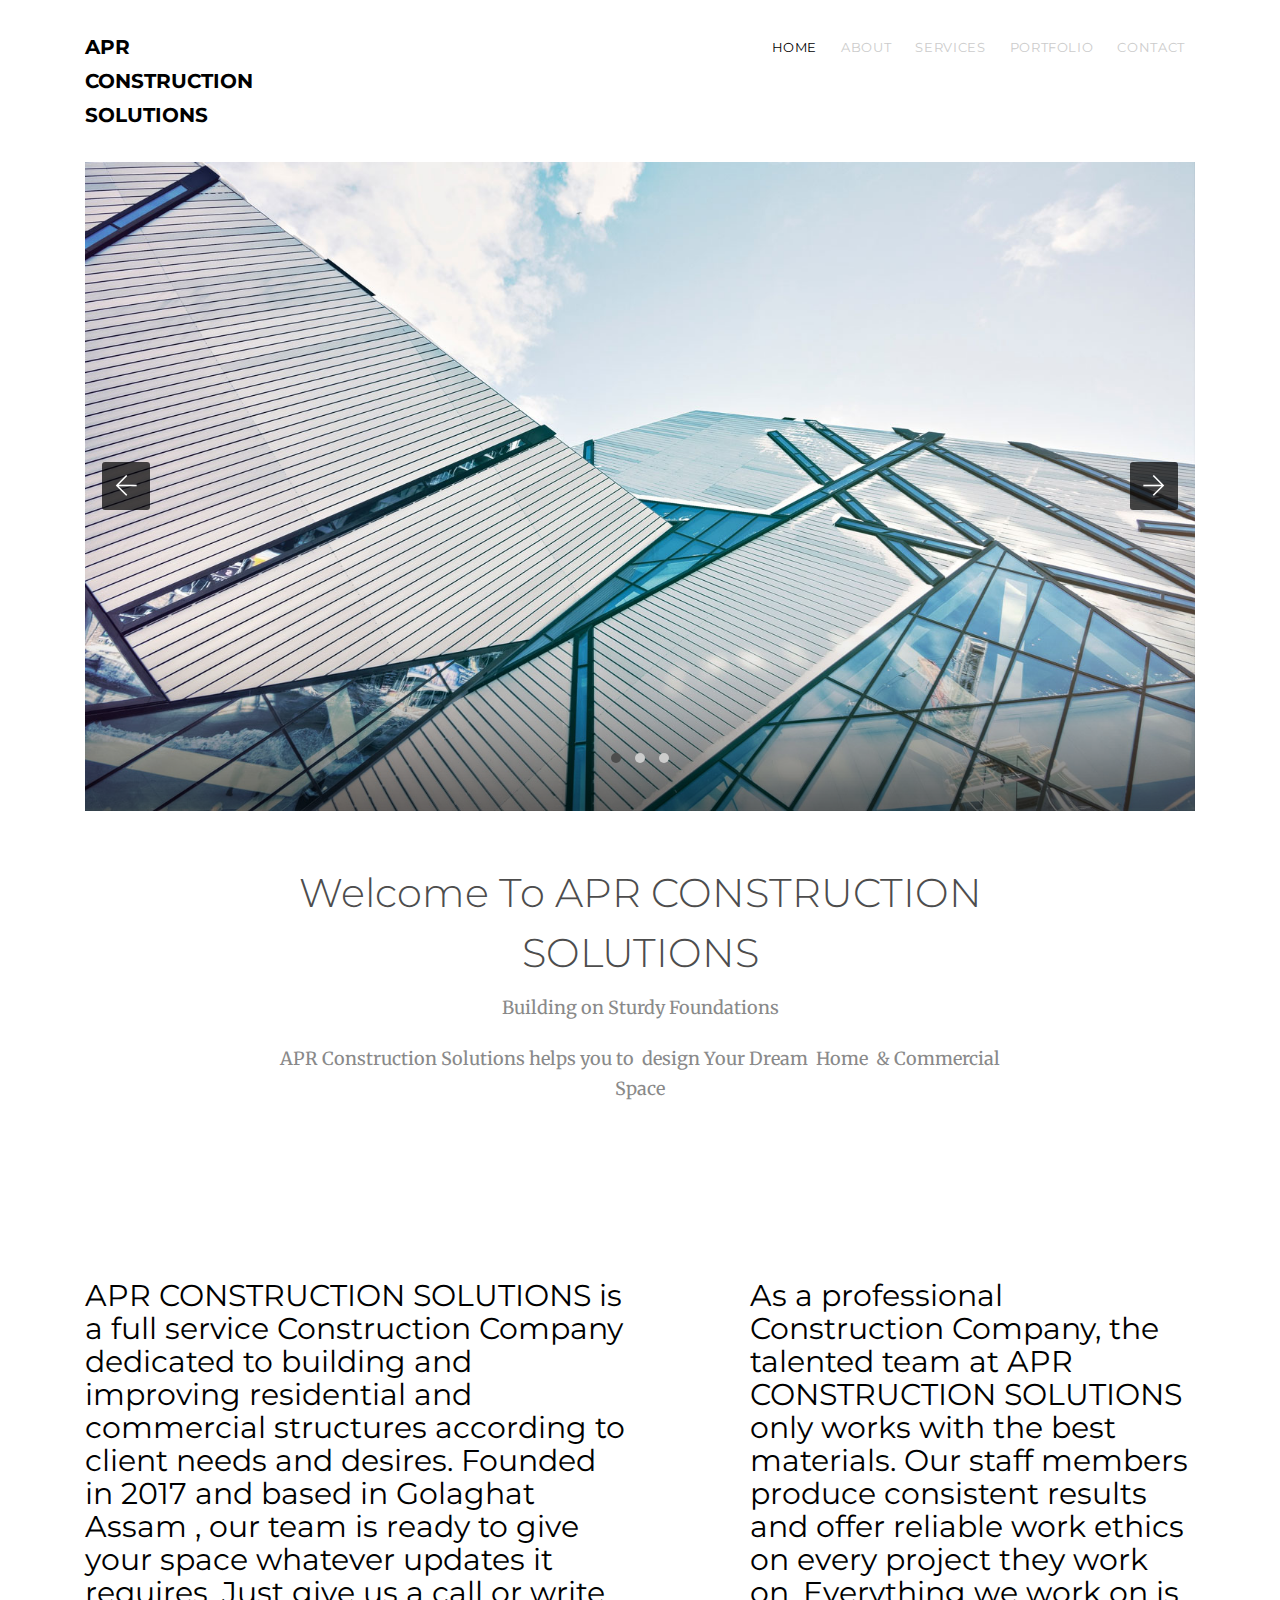
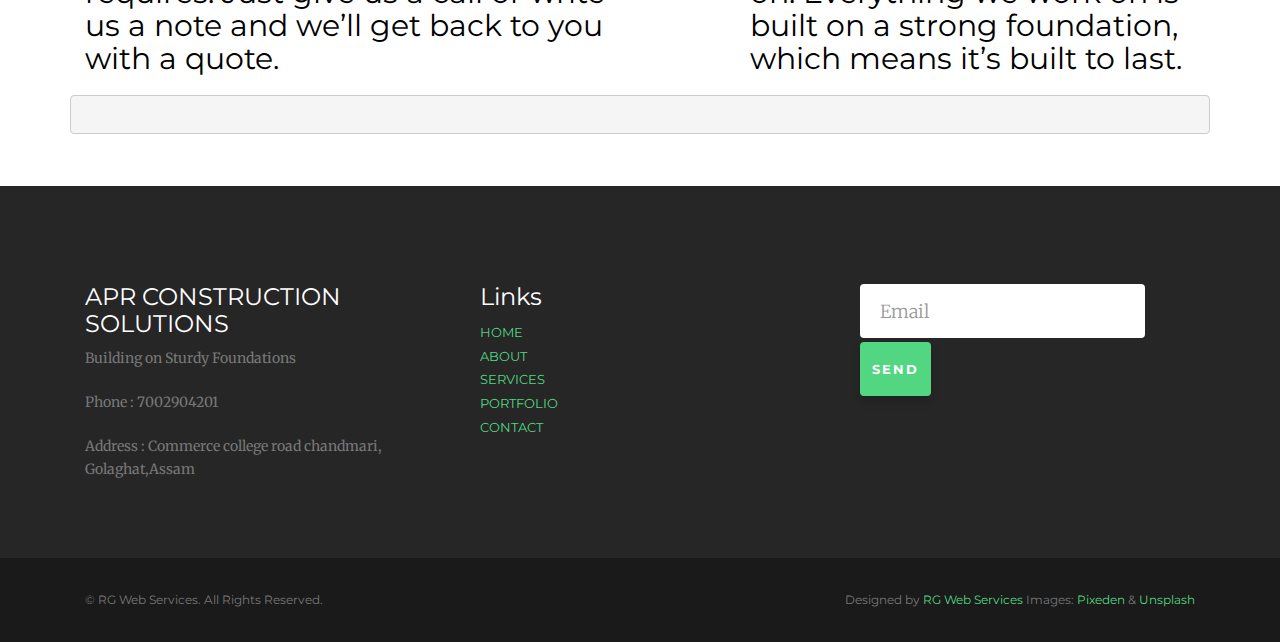
==== index.html @ 223cec8d "initial" ====
<!DOCTYPE HTML>
<!--
	Aesthetic by freehtml5.co
	Twitter: http://twitter.com/fh5co
	URL: http://freehtml5.co
-->
<html>
	<head>
	<meta charset="utf-8">
	<meta http-equiv="X-UA-Compatible" content="IE=edge">
	<title>Welcome To APR CONSTRUCTION SOLUTIONS</title>
	<meta name="viewport" content="width=device-width, initial-scale=1">
	<meta name="description" content="APR CONSTRUCTION SOLUTIONS website" />
	<meta name="keywords" content="APR CONSTRUCTION SOLUTIONS, construction,design,architecture,afforadable,budget friendly,amazing design,rgwebservices" />
	<meta name="author" content="samir dey for rgwebservices />

  	<!-- Facebook and Twitter integration -->
	<meta property="og:title" content=""/>
	<meta property="og:image" content=""/>
	<meta property="og:url" content=""/>
	<meta property="og:site_name" content=""/>
	<meta property="og:description" content=""/>
	<meta name="twitter:title" content="" />
	<meta name="twitter:image" content="" />
	<meta name="twitter:url" content="" />
	<meta name="twitter:card" content="" />

	<link href="https://fonts.googleapis.com/css?family=Merriweather:300,400|Montserrat:400,700" rel="stylesheet">
	
	<!-- Animate.css -->
	<link rel="stylesheet" href="css/animate.css">
	<!-- Icomoon Icon Fonts-->
	<link rel="stylesheet" href="css/icomoon.css">
	<!-- Themify Icons-->
	<link rel="stylesheet" href="css/themify-icons.css">
	<!-- Bootstrap  -->
	<link rel="stylesheet" href="css/bootstrap.css">

	<!-- Owl Carousel  -->
	<link rel="stylesheet" href="css/owl.carousel.min.css">
	<link rel="stylesheet" href="css/owl.theme.default.min.css">

	<!-- Theme style  -->
	<link rel="stylesheet" href="css/style.css">

	<!-- Modernizr JS -->
	<script src="js/modernizr-2.6.2.min.js"></script>
	<!-- FOR IE9 below -->
	<!--[if lt IE 9]>
	<script src="js/respond.min.js"></script>
	<![endif]-->

	</head>
	<body>
		
	<div class="gtco-loader"></div>
	
	<div id="page">

		<nav class="gtco-nav" role="navigation">
			<div class="gtco-container">
				
				<div class="row">
					<div class="col-sm-2 col-xs-12">
						<div id="gtco-logo"><a href="index.html">APR CONSTRUCTION SOLUTIONS</div>
					</div>
					<div class="col-xs-10 text-right menu-1">
						<ul>
							<li class="active"><a href="index.html">Home</a></li>
							<li><a href="about.html">About</a></li>
							<li><a href="services.html">Services</a></li>
							<li><a href="portfolio.html">Portfolio</a></li>
							<li><a href="contact.html">Contact</a></li>
						</ul>
					</div>
				</div>
				
			</div>
		</nav>

		<div class="gtco-container">
			<div class="row">
				<div class="col-md-12">
					<div class="owl-carousel owl-carousel-fullwidth">
						<div class="item">
							<a href="#">
								<img src="images/slider_1.jpg" alt="">
								<div class="slider-copy">
									<h2></h2>
								</div>
							</a>
						</div>
						<div class="item">
							<a href="#">
								<img src="images/slider_2.jpg" alt="">
								<div class="slider-copy">
									<h2></h2>
								</div>
							</a>
						</div>
						<div class="item">
							<a href="#">
								<img src="images/slider_3.jpg" alt="">
								<div class="slider-copy">
									<h2></h2>
								</div>
							</a>
						</div>
					</div>
				</div>
			</div>
		</div>

		<div class="gtco-section">
			<div class="gtco-container">
				<div class="row">
					<div class="col-md-8 col-md-offset-2 gtco-heading text-center">
						<h2>Welcome To APR CONSTRUCTION SOLUTIONS</h2>
						<p>Building on Sturdy Foundations</p>
						<p>APR Construction Solutions helps you to  design Your Dream  Home  & Commercial Space</p>
					</div>
				</div>
			</div>
		</div>
		<!-- END Work -->
<div class="gtco-section">
			<div class="gtco-container">
				<div class="row">
					<div class="col-md-6 gtco-news">				
					<h2 >APR CONSTRUCTION SOLUTIONS is a full service Construction Company dedicated to building and improving residential and commercial structures according to client needs and desires. Founded in 2017 and based in Golaghat Assam , our team is ready to give your space whatever updates it requires. Just give us a call or write us a note and we’ll get back to you with a quote.</h2>
					</div>
					<!-- END News -->
					<div class="col-md-5 col-md-push-1 gtco-testimonials">
								<h2 >As a professional Construction Company, the talented team at APR CONSTRUCTION SOLUTIONS only works with the best materials. Our staff members produce consistent results and offer reliable work ethics on every project they work on. Everything we work on is built on a strong foundation, which means it’s built to last.</h2>	
					</div>
				</div>
				<div class="row">
				<pre>
				</pre>
				</div>
			</div>
		</div>
		<!-- END  -->


		<footer id="gtco-footer" class="gtco-section" role="contentinfo">
			<div class="gtco-container">
				<div class="row row-pb-md">
					<div class="col-md-4 gtco-widget gtco-footer-paragraph">
						<h3>APR CONSTRUCTION SOLUTIONS</h3>
						<p>Building on Sturdy Foundations</p>
						<p>Phone : 7002904201 </p>
						<p>Address : Commerce college road chandmari, Golaghat,Assam</p>
					</div>
					<div class="col-md-4">
						<div class="row">
							<div class="col-md-6 gtco-footer-link">
								<h3>Links</h3>
								<ul class="gtco-list-link">
									<li><a href="index">Home</a></li>
									<li><a href="about.html">About</a></li>
									<li><a href="services.html">Services</a></li>
									<li><a href="portfolio.html">Portfolio</a></li>
									<li><a href="contact.html">Contact</a></li>
								</ul>
							</div>
						
						</div>
					</div>
					<div class="col-md-4 gtco-footer-subscribe">
						<form class="form-inline">
						  <div class="form-group">
						    <label class="sr-only" for="exampleInputEmail3">Email address</label>
						    <input type="email" class="form-control" id="" placeholder="Email">
						  </div>
						  <button type="submit" class="btn btn-primary">Send</button>
						</form>
					</div>
				</div>
			</div>
			<div class="gtco-copyright">
				<div class="gtco-container">
					<div class="row">
						<div class="col-md-6 text-left">
							<p><small>&copy; RG Web Services. All Rights Reserved. </small></p>
						</div>
						<div class="col-md-6 text-right">
							<p><small>Designed by <a href="http://www.rgwebservices.com/" target="_blank">RG Web Services</a>  Images: <a href="http://pixeden.com/" target="_blank">Pixeden</a> &amp; <a href="http://unsplash.com" target="_blank">Unsplash</a></small> </p>
						</div>
					</div>
				</div>
			</div>
		</footer>
		<!-- END footer -->

	</div>

	<div class="gototop js-top">
		<a href="#" class="js-gotop"><i class="icon-arrow-up"></i></a>
	</div>
	
	<!-- jQuery -->
	<script src="js/jquery.min.js"></script>
	<!-- jQuery Easing -->
	<script src="js/jquery.easing.1.3.js"></script>
	<!-- Bootstrap -->
	<script src="js/bootstrap.min.js"></script>
	<!-- Waypoints -->
	<script src="js/jquery.waypoints.min.js"></script>
	<!-- Carousel -->
	<script src="js/owl.carousel.min.js"></script>

	<!-- Main -->
	<script src="js/main.js"></script>

	</body>
</html>
---- css/icomoon.css ----
@font-face {
  font-family: 'icomoon';
  src:  url('../fonts/icomoon/icomoon.eot?6iuir');
  src:  url('../fonts/icomoon/icomoon.eot?6iuir#iefix') format('embedded-opentype'),
    url('../fonts/icomoon/icomoon.ttf?6iuir') format('truetype'),
    url('../fonts/icomoon/icomoon.woff?6iuir') format('woff'),
    url('../fonts/icomoon/icomoon.svg?6iuir#icomoon') format('svg');
  font-weight: normal;
  font-style: normal;
}

[class^="icon-"], [class*=" icon-"] {
  /* use !important to prevent issues with browser extensions that change fonts */
  font-family: 'icomoon' !important;
  speak: none;
  font-style: normal;
  font-weight: normal;
  font-variant: normal;
  text-transform: none;
  line-height: 1;

  /* Better Font Rendering =========== */
  -webkit-font-smoothing: antialiased;
  -moz-osx-font-smoothing: grayscale;
}

.icon-eye:before {
  content: "\e000";
}
.icon-paper-clip:before {
  content: "\e001";
}
.icon-mail:before {
  content: "\e002";
}
.icon-toggle:before {
  content: "\e003";
}
.icon-layout:before {
  content: "\e004";
}
.icon-link:before {
  content: "\e005";
}
.icon-bell:before {
  content: "\e006";
}
.icon-lock:before {
  content: "\e007";
}
.icon-unlock:before {
  content: "\e008";
}
.icon-ribbon:before {
  content: "\e009";
}
.icon-image:before {
  content: "\e010";
}
.icon-signal:before {
  content: "\e011";
}
.icon-target:before {
  content: "\e012";
}
.icon-clipboard:before {
  content: "\e013";
}
.icon-clock:before {
  content: "\e014";
}
.icon-watch:before {
  content: "\e015";
}
.icon-air-play:before {
  content: "\e016";
}
.icon-camera:before {
  content: "\e017";
}
.icon-video:before {
  content: "\e018";
}
.icon-disc:before {
  content: "\e019";
}
.icon-printer:before {
  content: "\e020";
}
.icon-monitor:before {
  content: "\e021";
}
.icon-server:before {
  content: "\e022";
}
.icon-cog:before {
  content: "\e023";
}
.icon-heart:before {
  content: "\e024";
}
.icon-paragraph:before {
  content: "\e025";
}
.icon-align-justify:before {
  content: "\e026";
}
.icon-align-left:before {
  content: "\e027";
}
.icon-align-center:before {
  content: "\e028";
}
.icon-align-right:before {
  content: "\e029";
}
.icon-book:before {
  content: "\e030";
}
.icon-layers:before {
  content: "\e031";
}
.icon-stack:before {
  content: "\e032";
}
.icon-stack-2:before {
  content: "\e033";
}
.icon-paper:before {
  content: "\e034";
}
.icon-paper-stack:before {
  content: "\e035";
}
.icon-search:before {
  content: "\e036";
}
.icon-zoom-in:before {
  content: "\e037";
}
.icon-zoom-out:before {
  content: "\e038";
}
.icon-reply:before {
  content: "\e039";
}
.icon-circle-plus:before {
  content: "\e040";
}
.icon-circle-minus:before {
  content: "\e041";
}
.icon-circle-check:before {
  content: "\e042";
}
.icon-circle-cross:before {
  content: "\e043";
}
.icon-square-plus:before {
  content: "\e044";
}
.icon-square-minus:before {
  content: "\e045";
}
.icon-square-check:before {
  content: "\e046";
}
.icon-square-cross:before {
  content: "\e047";
}
.icon-microphone:before {
  content: "\e048";
}
.icon-record:before {
  content: "\e049";
}
.icon-skip-back:before {
  content: "\e050";
}
.icon-rewind:before {
  content: "\e051";
}
.icon-play:before {
  content: "\e052";
}
.icon-pause:before {
  content: "\e053";
}
.icon-stop:before {
  content: "\e054";
}
.icon-fast-forward:before {
  content: "\e055";
}
.icon-skip-forward:before {
  content: "\e056";
}
.icon-shuffle:before {
  content: "\e057";
}
.icon-repeat:before {
  content: "\e058";
}
.icon-folder:before {
  content: "\e059";
}
.icon-umbrella:before {
  content: "\e060";
}
.icon-moon:before {
  content: "\e061";
}
.icon-thermometer:before {
  content: "\e062";
}
.icon-drop:before {
  content: "\e063";
}
.icon-sun:before {
  content: "\e064";
}
.icon-cloud:before {
  content: "\e065";
}
.icon-cloud-upload:before {
  content: "\e066";
}
.icon-cloud-download:before {
  content: "\e067";
}
.icon-upload:before {
  content: "\e068";
}
.icon-download:before {
  content: "\e069";
}
.icon-location:before {
  content: "\e070";
}
.icon-location-2:before {
  content: "\e071";
}
.icon-map:before {
  content: "\e072";
}
.icon-battery:before {
  content: "\e073";
}
.icon-head:before {
  content: "\e074";
}
.icon-briefcase:before {
  content: "\e075";
}
.icon-speech-bubble:before {
  content: "\e076";
}
.icon-anchor:before {
  content: "\e077";
}
.icon-globe:before {
  content: "\e078";
}
.icon-box:before {
  content: "\e079";
}
.icon-reload:before {
  content: "\e080";
}
.icon-share:before {
  content: "\e081";
}
.icon-marquee:before {
  content: "\e082";
}
.icon-marquee-plus:before {
  content: "\e083";
}
.icon-marquee-minus:before {
  content: "\e084";
}
.icon-tag:before {
  content: "\e085";
}
.icon-power:before {
  content: "\e086";
}
.icon-command:before {
  content: "\e087";
}
.icon-alt:before {
  content: "\e088";
}
.icon-esc:before {
  content: "\e089";
}
.icon-bar-graph:before {
  content: "\e090";
}
.icon-bar-graph-2:before {
  content: "\e091";
}
.icon-pie-graph:before {
  content: "\e092";
}
.icon-star:before {
  content: "\e093";
}
.icon-arrow-left:before {
  content: "\e094";
}
.icon-arrow-right:before {
  content: "\e095";
}
.icon-arrow-up:before {
  content: "\e096";
}
.icon-arrow-down:before {
  content: "\e097";
}
.icon-volume:before {
  content: "\e098";
}
.icon-mute:before {
  content: "\e099";
}
.icon-content-right:before {
  content: "\e100";
}
.icon-content-left:before {
  content: "\e101";
}
.icon-grid:before {
  content: "\e102";
}
.icon-grid-2:before {
  content: "\e103";
}
.icon-columns:before {
  content: "\e104";
}
.icon-loader:before {
  content: "\e105";
}
.icon-bag:before {
  content: "\e106";
}
.icon-ban:before {
  content: "\e107";
}
.icon-flag:before {
  content: "\e108";
}
.icon-trash:before {
  content: "\e109";
}
.icon-expand:before {
  content: "\e110";
}
.icon-contract:before {
  content: "\e111";
}
.icon-maximize:before {
  content: "\e112";
}
.icon-minimize:before {
  content: "\e113";
}
.icon-plus:before {
  content: "\e114";
}
.icon-minus:before {
  content: "\e115";
}
.icon-check:before {
  content: "\e116";
}
.icon-cross:before {
  content: "\e117";
}
.icon-move:before {
  content: "\e118";
}
.icon-delete:before {
  content: "\e119";
}
.icon-menu:before {
  content: "\e120";
}
.icon-archive:before {
  content: "\e121";
}
.icon-inbox:before {
  content: "\e122";
}
.icon-outbox:before {
  content: "\e123";
}
.icon-file:before {
  content: "\e124";
}
.icon-file-add:before {
  content: "\e125";
}
.icon-file-subtract:before {
  content: "\e126";
}
.icon-help:before {
  content: "\e127";
}
.icon-open:before {
  content: "\e128";
}
.icon-ellipsis:before {
  content: "\e129";
}
.icon-add-to-list:before {
  content: "\e900";
}
.icon-classic-computer:before {
  content: "\e901";
}
.icon-controller-fast-backward:before {
  content: "\e902";
}
.icon-creative-commons-attribution:before {
  content: "\e903";
}
.icon-creative-commons-noderivs:before {
  content: "\e904";
}
.icon-creative-commons-noncommercial-eu:before {
  content: "\e905";
}
.icon-creative-commons-noncommercial-us:before {
  content: "\e906";
}
.icon-creative-commons-public-domain:before {
  content: "\e907";
}
.icon-creative-commons-remix:before {
  content: "\e908";
}
.icon-creative-commons-share:before {
  content: "\e909";
}
.icon-creative-commons-sharealike:before {
  content: "\e90a";
}
.icon-creative-commons:before {
  content: "\e90b";
}
.icon-document-landscape:before {
  content: "\e90c";
}
.icon-remove-user:before {
  content: "\e90d";
}
.icon-warning:before {
  content: "\e90e";
}
.icon-arrow-bold-down:before {
  content: "\e90f";
}
.icon-arrow-bold-left:before {
  content: "\e910";
}
.icon-arrow-bold-right:before {
  content: "\e911";
}
.icon-arrow-bold-up:before {
  content: "\e912";
}
.icon-arrow-down2:before {
  content: "\e913";
}
.icon-arrow-left2:before {
  content: "\e914";
}
.icon-arrow-long-down:before {
  content: "\e915";
}
.icon-arrow-long-left:before {
  content: "\e916";
}
.icon-arrow-long-right:before {
  content: "\e917";
}
.icon-arrow-long-up:before {
  content: "\e918";
}
.icon-arrow-right2:before {
  content: "\e919";
}
.icon-arrow-up2:before {
  content: "\e91a";
}
.icon-arrow-with-circle-down:before {
  content: "\e91b";
}
.icon-arrow-with-circle-left:before {
  content: "\e91c";
}
.icon-arrow-with-circle-right:before {
  content: "\e91d";
}
.icon-arrow-with-circle-up:before {
  content: "\e91e";
}
.icon-bookmark:before {
  content: "\e91f";
}
.icon-bookmarks:before {
  content: "\e920";
}
.icon-chevron-down:before {
  content: "\e921";
}
.icon-chevron-left:before {
  content: "\e922";
}
.icon-chevron-right:before {
  content: "\e923";
}
.icon-chevron-small-down:before {
  content: "\e924";
}
.icon-chevron-small-left:before {
  content: "\e925";
}
.icon-chevron-small-right:before {
  content: "\e926";
}
.icon-chevron-small-up:before {
  content: "\e927";
}
.icon-chevron-thin-down:before {
  content: "\e928";
}
.icon-chevron-thin-left:before {
  content: "\e929";
}
.icon-chevron-thin-right:before {
  content: "\e92a";
}
.icon-chevron-thin-up:before {
  content: "\e92b";
}
.icon-chevron-up:before {
  content: "\e92c";
}
.icon-chevron-with-circle-down:before {
  content: "\e92d";
}
.icon-chevron-with-circle-left:before {
  content: "\e92e";
}
.icon-chevron-with-circle-right:before {
  content: "\e92f";
}
.icon-chevron-with-circle-up:before {
  content: "\e930";
}
.icon-cloud2:before {
  content: "\e931";
}
.icon-controller-fast-forward:before {
  content: "\e932";
}
.icon-controller-jump-to-start:before {
  content: "\e933";
}
.icon-controller-next:before {
  content: "\e934";
}
.icon-controller-paus:before {
  content: "\e935";
}
.icon-controller-play:before {
  content: "\e936";
}
.icon-controller-record:before {
  content: "\e937";
}
.icon-controller-stop:before {
  content: "\e938";
}
.icon-controller-volume:before {
  content: "\e939";
}
.icon-dot-single:before {
  content: "\e93a";
}
.icon-dots-three-horizontal:before {
  content: "\e93b";
}
.icon-dots-three-vertical:before {
  content: "\e93c";
}
.icon-dots-two-horizontal:before {
  content: "\e93d";
}
.icon-dots-two-vertical:before {
  content: "\e93e";
}
.icon-download2:before {
  content: "\e93f";
}
.icon-emoji-flirt:before {
  content: "\e940";
}
.icon-flow-branch:before {
  content: "\e941";
}
.icon-flow-cascade:before {
  content: "\e942";
}
.icon-flow-line:before {
  content: "\e943";
}
.icon-flow-parallel:before {
  content: "\e944";
}
.icon-flow-tree:before {
  content: "\e945";
}
.icon-install:before {
  content: "\e946";
}
.icon-layers2:before {
  content: "\e947";
}
.icon-open-book:before {
  content: "\e948";
}
.icon-resize-100:before {
  content: "\e949";
}
.icon-resize-full-screen:before {
  content: "\e94a";
}
.icon-save:before {
  content: "\e94b";
}
.icon-select-arrows:before {
  content: "\e94c";
}
.icon-sound-mute:before {
  content: "\e94d";
}
.icon-sound:before {
  content: "\e94e";
}
.icon-trash2:before {
  content: "\e94f";
}
.icon-triangle-down:before {
  content: "\e950";
}
.icon-triangle-left:before {
  content: "\e951";
}
.icon-triangle-right:before {
  content: "\e952";
}
.icon-triangle-up:before {
  content: "\e953";
}
.icon-uninstall:before {
  content: "\e954";
}
.icon-upload-to-cloud:before {
  content: "\e955";
}
.icon-upload2:before {
  content: "\e956";
}
.icon-add-user:before {
  content: "\e957";
}
.icon-address:before {
  content: "\e958";
}
.icon-adjust:before {
  content: "\e959";
}
.icon-air:before {
  content: "\e95a";
}
.icon-aircraft-landing:before {
  content: "\e95b";
}
.icon-aircraft-take-off:before {
  content: "\e95c";
}
.icon-aircraft:before {
  content: "\e95d";
}
.icon-align-bottom:before {
  content: "\e95e";
}
.icon-align-horizontal-middle:before {
  content: "\e95f";
}
.icon-align-left2:before {
  content: "\e960";
}
.icon-align-right2:before {
  content: "\e961";
}
.icon-align-top:before {
  content: "\e962";
}
.icon-align-vertical-middle:before {
  content: "\e963";
}
.icon-archive2:before {
  content: "\e964";
}
.icon-area-graph:before {
  content: "\e965";
}
.icon-attachment:before {
  content: "\e966";
}
.icon-awareness-ribbon:before {
  content: "\e967";
}
.icon-back-in-time:before {
  content: "\e968";
}
.icon-back:before {
  content: "\e969";
}
.icon-bar-graph2:before {
  content: "\e96a";
}
.icon-battery2:before {
  content: "\e96b";
}
.icon-beamed-note:before {
  content: "\e96c";
}
.icon-bell2:before {
  content: "\e96d";
}
.icon-blackboard:before {
  content: "\e96e";
}
.icon-block:before {
  content: "\e96f";
}
.icon-book2:before {
  content: "\e970";
}
.icon-bowl:before {
  content: "\e971";
}
.icon-box2:before {
  content: "\e972";
}
.icon-briefcase2:before {
  content: "\e973";
}
.icon-browser:before {
  content: "\e974";
}
.icon-brush:before {
  content: "\e975";
}
.icon-bucket:before {
  content: "\e976";
}
.icon-cake:before {
  content: "\e977";
}
.icon-calculator:before {
  content: "\e978";
}
.icon-calendar:before {
  content: "\e979";
}
.icon-camera2:before {
  content: "\e97a";
}
.icon-ccw:before {
  content: "\e97b";
}
.icon-chat:before {
  content: "\e97c";
}
.icon-check2:before {
  content: "\e97d";
}
.icon-circle-with-cross:before {
  content: "\e97e";
}
.icon-circle-with-minus:before {
  content: "\e97f";
}
.icon-circle-with-plus:before {
  content: "\e980";
}
.icon-circle:before {
  content: "\e981";
}
.icon-circular-graph:before {
  content: "\e982";
}
.icon-clapperboard:before {
  content: "\e983";
}
.icon-clipboard2:before {
  content: "\e984";
}
.icon-clock2:before {
  content: "\e985";
}
.icon-code:before {
  content: "\e986";
}
.icon-cog2:before {
  content: "\e987";
}
.icon-colours:before {
  content: "\e988";
}
.icon-compass:before {
  content: "\e989";
}
.icon-copy:before {
  content: "\e98a";
}
.icon-credit-card:before {
  content: "\e98b";
}
.icon-credit:before {
  content: "\e98c";
}
.icon-cross2:before {
  content: "\e98d";
}
.icon-cup:before {
  content: "\e98e";
}
.icon-cw:before {
  content: "\e98f";
}
.icon-cycle:before {
  content: "\e990";
}
.icon-database:before {
  content: "\e991";
}
.icon-dial-pad:before {
  content: "\e992";
}
.icon-direction:before {
  content: "\e993";
}
.icon-document:before {
  content: "\e994";
}
.icon-documents:before {
  content: "\e995";
}
.icon-drink:before {
  content: "\e996";
}
.icon-drive:before {
  content: "\e997";
}
.icon-drop2:before {
  content: "\e998";
}
.icon-edit:before {
  content: "\e999";
}
.icon-email:before {
  content: "\e99a";
}
.icon-emoji-happy:before {
  content: "\e99b";
}
.icon-emoji-neutral:before {
  content: "\e99c";
}
.icon-emoji-sad:before {
  content: "\e99d";
}
.icon-erase:before {
  content: "\e99e";
}
.icon-eraser:before {
  content: "\e99f";
}
.icon-export:before {
  content: "\e9a0";
}
.icon-eye2:before {
  content: "\e9a1";
}
.icon-feather:before {
  content: "\e9a2";
}
.icon-flag2:before {
  content: "\e9a3";
}
.icon-flash:before {
  content: "\e9a4";
}
.icon-flashlight:before {
  content: "\e9a5";
}
.icon-flat-brush:before {
  content: "\e9a6";
}
.icon-folder-images:before {
  content: "\e9a7";
}
.icon-folder-music:before {
  content: "\e9a8";
}
.icon-folder-video:before {
  content: "\e9a9";
}
.icon-folder2:before {
  content: "\e9aa";
}
.icon-forward:before {
  content: "\e9ab";
}
.icon-funnel:before {
  content: "\e9ac";
}
.icon-game-controller:before {
  content: "\e9ad";
}
.icon-gauge:before {
  content: "\e9ae";
}
.icon-globe2:before {
  content: "\e9af";
}
.icon-graduation-cap:before {
  content: "\e9b0";
}
.icon-grid2:before {
  content: "\e9b1";
}
.icon-hair-cross:before {
  content: "\e9b2";
}
.icon-hand:before {
  content: "\e9b3";
}
.icon-heart-outlined:before {
  content: "\e9b4";
}
.icon-heart2:before {
  content: "\e9b5";
}
.icon-help-with-circle:before {
  content: "\e9b6";
}
.icon-help2:before {
  content: "\e9b7";
}
.icon-home:before {
  content: "\e9b8";
}
.icon-hour-glass:before {
  content: "\e9b9";
}
.icon-image-inverted:before {
  content: "\e9ba";
}
.icon-image2:before {
  content: "\e9bb";
}
.icon-images:before {
  content: "\e9bc";
}
.icon-inbox2:before {
  content: "\e9bd";
}
.icon-infinity:before {
  content: "\e9be";
}
.icon-info-with-circle:before {
  content: "\e9bf";
}
.icon-info:before {
  content: "\e9c0";
}
.icon-key:before {
  content: "\e9c1";
}
.icon-keyboard:before {
  content: "\e9c2";
}
.icon-lab-flask:before {
  content: "\e9c3";
}
.icon-landline:before {
  content: "\e9c4";
}
.icon-language:before {
  content: "\e9c5";
}
.icon-laptop:before {
  content: "\e9c6";
}
.icon-leaf:before {
  content: "\e9c7";
}
.icon-level-down:before {
  content: "\e9c8";
}
.icon-level-up:before {
  content: "\e9c9";
}
.icon-lifebuoy:before {
  content: "\e9ca";
}
.icon-light-bulb:before {
  content: "\e9cb";
}
.icon-light-down:before {
  content: "\e9cc";
}
.icon-light-up:before {
  content: "\e9cd";
}
.icon-line-graph:before {
  content: "\e9ce";
}
.icon-link2:before {
  content: "\e9cf";
}
.icon-list:before {
  content: "\e9d0";
}
.icon-location-pin:before {
  content: "\e9d1";
}
.icon-location2:before {
  content: "\e9d2";
}
.icon-lock-open:before {
  content: "\e9d3";
}
.icon-lock2:before {
  content: "\e9d4";
}
.icon-log-out:before {
  content: "\e9d5";
}
.icon-login:before {
  content: "\e9d6";
}
.icon-loop:before {
  content: "\e9d7";
}
.icon-magnet:before {
  content: "\e9d8";
}
.icon-magnifying-glass:before {
  content: "\e9d9";
}
.icon-mail2:before {
  content: "\e9da";
}
.icon-man:before {
  content: "\e9db";
}
.icon-map2:before {
  content: "\e9dc";
}
.icon-mask:before {
  content: "\e9dd";
}
.icon-medal:before {
  content: "\e9de";
}
.icon-megaphone:before {
  content: "\e9df";
}
.icon-menu2:before {
  content: "\e9e0";
}
.icon-message:before {
  content: "\e9e1";
}
.icon-mic:before {
  content: "\e9e2";
}
.icon-minus2:before {
  content: "\e9e3";
}
.icon-mobile:before {
  content: "\e9e4";
}
.icon-modern-mic:before {
  content: "\e9e5";
}
.icon-moon2:before {
  content: "\e9e6";
}
.icon-mouse:before {
  content: "\e9e7";
}
.icon-music:before {
  content: "\e9e8";
}
.icon-network:before {
  content: "\e9e9";
}
.icon-new-message:before {
  content: "\e9ea";
}
.icon-new:before {
  content: "\e9eb";
}
.icon-news:before {
  content: "\e9ec";
}
.icon-note:before {
  content: "\e9ed";
}
.icon-notification:before {
  content: "\e9ee";
}
.icon-old-mobile:before {
  content: "\e9ef";
}
.icon-old-phone:before {
  content: "\e9f0";
}
.icon-palette:before {
  content: "\e9f1";
}
.icon-paper-plane:before {
  content: "\e9f2";
}
.icon-pencil:before {
  content: "\e9f3";
}
.icon-phone:before {
  content: "\e9f4";
}
.icon-pie-chart:before {
  content: "\e9f5";
}
.icon-pin:before {
  content: "\e9f6";
}
.icon-plus2:before {
  content: "\e9f7";
}
.icon-popup:before {
  content: "\e9f8";
}
.icon-power-plug:before {
  content: "\e9f9";
}
.icon-price-ribbon:before {
  content: "\e9fa";
}
.icon-price-tag:before {
  content: "\e9fb";
}
.icon-print:before {
  content: "\e9fc";
}
.icon-progress-empty:before {
  content: "\e9fd";
}
.icon-progress-full:before {
  content: "\e9fe";
}
.icon-progress-one:before {
  content: "\e9ff";
}
.icon-progress-two:before {
  content: "\ea00";
}
.icon-publish:before {
  content: "\ea01";
}
.icon-quote:before {
  content: "\ea02";
}
.icon-radio:before {
  content: "\ea03";
}
.icon-reply-all:before {
  content: "\ea04";
}
.icon-reply2:before {
  content: "\ea05";
}
.icon-retweet:before {
  content: "\ea06";
}
.icon-rocket:before {
  content: "\ea07";
}
.icon-round-brush:before {
  content: "\ea08";
}
.icon-rss:before {
  content: "\ea09";
}
.icon-ruler:before {
  content: "\ea0a";
}
.icon-scissors:before {
  content: "\ea0b";
}
.icon-share-alternitive:before {
  content: "\ea0c";
}
.icon-share2:before {
  content: "\ea0d";
}
.icon-shareable:before {
  content: "\ea0e";
}
.icon-shield:before {
  content: "\ea0f";
}
.icon-shop:before {
  content: "\ea10";
}
.icon-shopping-bag:before {
  content: "\ea11";
}
.icon-shopping-basket:before {
  content: "\ea12";
}
.icon-shopping-cart:before {
  content: "\ea13";
}
.icon-shuffle2:before {
  content: "\ea14";
}
.icon-signal2:before {
  content: "\ea15";
}
.icon-sound-mix:before {
  content: "\ea16";
}
.icon-sports-club:before {
  content: "\ea17";
}
.icon-spreadsheet:before {
  content: "\ea18";
}
.icon-squared-cross:before {
  content: "\ea19";
}
.icon-squared-minus:before {
  content: "\ea1a";
}
.icon-squared-plus:before {
  content: "\ea1b";
}
.icon-star-outlined:before {
  content: "\ea1c";
}
.icon-star2:before {
  content: "\ea1d";
}
.icon-stopwatch:before {
  content: "\ea1e";
}
.icon-suitcase:before {
  content: "\ea1f";
}
.icon-swap:before {
  content: "\ea20";
}
.icon-sweden:before {
  content: "\ea21";
}
.icon-switch:before {
  content: "\ea22";
}
.icon-tablet:before {
  content: "\ea23";
}
.icon-tag2:before {
  content: "\ea24";
}
.icon-text-document-inverted:before {
  content: "\ea25";
}
.icon-text-document:before {
  content: "\ea26";
}
.icon-text:before {
  content: "\ea27";
}
.icon-thermometer2:before {
  content: "\ea28";
}
.icon-thumbs-down:before {
  content: "\ea29";
}
.icon-thumbs-up:before {
  content: "\ea2a";
}
.icon-thunder-cloud:before {
  content: "\ea2b";
}
.icon-ticket:before {
  content: "\ea2c";
}
.icon-time-slot:before {
  content: "\ea2d";
}
.icon-tools:before {
  content: "\ea2e";
}
.icon-traffic-cone:before {
  content: "\ea2f";
}
.icon-tree:before {
  content: "\ea30";
}
.icon-trophy:before {
  content: "\ea31";
}
.icon-tv:before {
  content: "\ea32";
}
.icon-typing:before {
  content: "\ea33";
}
.icon-unread:before {
  content: "\ea34";
}
.icon-untag:before {
  content: "\ea35";
}
.icon-user:before {
  content: "\ea36";
}
.icon-users:before {
  content: "\ea37";
}
.icon-v-card:before {
  content: "\ea38";
}
.icon-video2:before {
  content: "\ea39";
}
.icon-vinyl:before {
  content: "\ea3a";
}
.icon-voicemail:before {
  content: "\ea3b";
}
.icon-wallet:before {
  content: "\ea3c";
}
.icon-water:before {
  content: "\ea3d";
}
.icon-px-with-circle:before {
  content: "\ea3e";
}
.icon-px:before {
  content: "\ea3f";
}
.icon-basecamp:before {
  content: "\ea40";
}
.icon-behance:before {
  content: "\ea41";
}
.icon-creative-cloud:before {
  content: "\ea42";
}
.icon-dropbox:before {
  content: "\ea43";
}
.icon-evernote:before {
  content: "\ea44";
}
.icon-flattr:before {
  content: "\ea45";
}
.icon-foursquare:before {
  content: "\ea46";
}
.icon-google-drive:before {
  content: "\ea47";
}
.icon-google-hangouts:before {
  content: "\ea48";
}
.icon-grooveshark:before {
  content: "\ea49";
}
.icon-icloud:before {
  content: "\ea4a";
}
.icon-mixi:before {
  content: "\ea4b";
}
.icon-onedrive:before {
  content: "\ea4c";
}
.icon-paypal:before {
  content: "\ea4d";
}
.icon-picasa:before {
  content: "\ea4e";
}
.icon-qq:before {
  content: "\ea4f";
}
.icon-rdio-with-circle:before {
  content: "\ea50";
}
.icon-renren:before {
  content: "\ea51";
}
.icon-scribd:before {
  content: "\ea52";
}
.icon-sina-weibo:before {
  content: "\ea53";
}
.icon-skype-with-circle:before {
  content: "\ea54";
}
.icon-skype:before {
  content: "\ea55";
}
.icon-slideshare:before {
  content: "\ea56";
}
.icon-smashing:before {
  content: "\ea57";
}
.icon-soundcloud:before {
  content: "\ea58";
}
.icon-spotify-with-circle:before {
  content: "\ea59";
}
.icon-spotify:before {
  content: "\ea5a";
}
.icon-swarm:before {
  content: "\ea5b";
}
.icon-vine-with-circle:before {
  content: "\ea5c";
}
.icon-vine:before {
  content: "\ea5d";
}
.icon-vk-alternitive:before {
  content: "\ea5e";
}
.icon-vk-with-circle:before {
  content: "\ea5f";
}
.icon-vk:before {
  content: "\ea60";
}
.icon-xing-with-circle:before {
  content: "\ea61";
}
.icon-xing:before {
  content: "\ea62";
}
.icon-yelp:before {
  content: "\ea63";
}
.icon-dribbble-with-circle:before {
  content: "\ea64";
}
.icon-dribbble:before {
  content: "\ea65";
}
.icon-facebook-with-circle:before {
  content: "\ea66";
}
.icon-facebook:before {
  content: "\ea67";
}
.icon-flickr-with-circle:before {
  content: "\ea68";
}
.icon-flickr:before {
  content: "\ea69";
}
.icon-github-with-circle:before {
  content: "\ea6a";
}
.icon-github:before {
  content: "\ea6b";
}
.icon-google-with-circle:before {
  content: "\ea6c";
}
.icon-google:before {
  content: "\ea6d";
}
.icon-instagram-with-circle:before {
  content: "\ea6e";
}
.icon-instagram:before {
  content: "\ea6f";
}
.icon-lastfm-with-circle:before {
  content: "\ea70";
}
.icon-lastfm:before {
  content: "\ea71";
}
.icon-linkedin-with-circle:before {
  content: "\ea72";
}
.icon-linkedin:before {
  content: "\ea73";
}
.icon-pinterest-with-circle:before {
  content: "\ea74";
}
.icon-pinterest:before {
  content: "\ea75";
}
.icon-rdio:before {
  content: "\ea76";
}
.icon-stumbleupon-with-circle:before {
  content: "\ea77";
}
.icon-stumbleupon:before {
  content: "\ea78";
}
.icon-tumblr-with-circle:before {
  content: "\ea79";
}
.icon-tumblr:before {
  content: "\ea7a";
}
.icon-twitter-with-circle:before {
  content: "\ea7b";
}
.icon-twitter:before {
  content: "\ea7c";
}
.icon-vimeo-with-circle:before {
  content: "\ea7d";
}
.icon-vimeo:before {
  content: "\ea7e";
}
.icon-youtube-with-circle:before {
  content: "\ea7f";
}
.icon-youtube:before {
  content: "\ea80";
}
---- css/themify-icons.css ----
@font-face {
	font-family: 'themify';
	src:url('../fonts/themify-icons/themify.eot?-fvbane');
	src:url('../fonts/themify-icons/themify.eot?#iefix-fvbane') format('embedded-opentype'),
		url('../fonts/themify-icons/themify.woff?-fvbane') format('woff'),
		url('../fonts/themify-icons/themify.ttf?-fvbane') format('truetype'),
		url('../fonts/themify-icons/themify.svg?-fvbane#themify') format('svg');
	font-weight: normal;
	font-style: normal;
}

[class^="ti-"], [class*=" ti-"] {
	font-family: 'themify';
	speak: none;
	font-style: normal;
	font-weight: normal;
	font-variant: normal;
	text-transform: none;
	line-height: 1;

	/* Better Font Rendering =========== */
	-webkit-font-smoothing: antialiased;
	-moz-osx-font-smoothing: grayscale;
}

.ti-wand:before {
	content: "\e600";
}
.ti-volume:before {
	content: "\e601";
}
.ti-user:before {
	content: "\e602";
}
.ti-unlock:before {
	content: "\e603";
}
.ti-unlink:before {
	content: "\e604";
}
.ti-trash:before {
	content: "\e605";
}
.ti-thought:before {
	content: "\e606";
}
.ti-target:before {
	content: "\e607";
}
.ti-tag:before {
	content: "\e608";
}
.ti-tablet:before {
	content: "\e609";
}
.ti-star:before {
	content: "\e60a";
}
.ti-spray:before {
	content: "\e60b";
}
.ti-signal:before {
	content: "\e60c";
}
.ti-shopping-cart:before {
	content: "\e60d";
}
.ti-shopping-cart-full:before {
	content: "\e60e";
}
.ti-settings:before {
	content: "\e60f";
}
.ti-search:before {
	content: "\e610";
}
.ti-zoom-in:before {
	content: "\e611";
}
.ti-zoom-out:before {
	content: "\e612";
}
.ti-cut:before {
	content: "\e613";
}
.ti-ruler:before {
	content: "\e614";
}
.ti-ruler-pencil:before {
	content: "\e615";
}
.ti-ruler-alt:before {
	content: "\e616";
}
.ti-bookmark:before {
	content: "\e617";
}
.ti-bookmark-alt:before {
	content: "\e618";
}
.ti-reload:before {
	content: "\e619";
}
.ti-plus:before {
	content: "\e61a";
}
.ti-pin:before {
	content: "\e61b";
}
.ti-pencil:before {
	content: "\e61c";
}
.ti-pencil-alt:before {
	content: "\e61d";
}
.ti-paint-roller:before {
	content: "\e61e";
}
.ti-paint-bucket:before {
	content: "\e61f";
}
.ti-na:before {
	content: "\e620";
}
.ti-mobile:before {
	content: "\e621";
}
.ti-minus:before {
	content: "\e622";
}
.ti-medall:before {
	content: "\e623";
}
.ti-medall-alt:before {
	content: "\e624";
}
.ti-marker:before {
	content: "\e625";
}
.ti-marker-alt:before {
	content: "\e626";
}
.ti-arrow-up:before {
	content: "\e627";
}
.ti-arrow-right:before {
	content: "\e628";
}
.ti-arrow-left:before {
	content: "\e629";
}
.ti-arrow-down:before {
	content: "\e62a";
}
.ti-lock:before {
	content: "\e62b";
}
.ti-location-arrow:before {
	content: "\e62c";
}
.ti-link:before {
	content: "\e62d";
}
.ti-layout:before {
	content: "\e62e";
}
.ti-layers:before {
	content: "\e62f";
}
.ti-layers-alt:before {
	content: "\e630";
}
.ti-key:before {
	content: "\e631";
}
.ti-import:before {
	content: "\e632";
}
.ti-image:before {
	content: "\e633";
}
.ti-heart:before {
	content: "\e634";
}
.ti-heart-broken:before {
	content: "\e635";
}
.ti-hand-stop:before {
	content: "\e636";
}
.ti-hand-open:before {
	content: "\e637";
}
.ti-hand-drag:before {
	content: "\e638";
}
.ti-folder:before {
	content: "\e639";
}
.ti-flag:before {
	content: "\e63a";
}
.ti-flag-alt:before {
	content: "\e63b";
}
.ti-flag-alt-2:before {
	content: "\e63c";
}
.ti-eye:before {
	content: "\e63d";
}
.ti-export:before {
	content: "\e63e";
}
.ti-exchange-vertical:before {
	content: "\e63f";
}
.ti-desktop:before {
	content: "\e640";
}
.ti-cup:before {
	content: "\e641";
}
.ti-crown:before {
	content: "\e642";
}
.ti-comments:before {
	content: "\e643";
}
.ti-comment:before {
	content: "\e644";
}
.ti-comment-alt:before {
	content: "\e645";
}
.ti-close:before {
	content: "\e646";
}
.ti-clip:before {
	content: "\e647";
}
.ti-angle-up:before {
	content: "\e648";
}
.ti-angle-right:before {
	content: "\e649";
}
.ti-angle-left:before {
	content: "\e64a";
}
.ti-angle-down:before {
	content: "\e64b";
}
.ti-check:before {
	content: "\e64c";
}
.ti-check-box:before {
	content: "\e64d";
}
.ti-camera:before {
	content: "\e64e";
}
.ti-announcement:before {
	content: "\e64f";
}
.ti-brush:before {
	content: "\e650";
}
.ti-briefcase:before {
	content: "\e651";
}
.ti-bolt:before {
	content: "\e652";
}
.ti-bolt-alt:before {
	content: "\e653";
}
.ti-blackboard:before {
	content: "\e654";
}
.ti-bag:before {
	content: "\e655";
}
.ti-move:before {
	content: "\e656";
}
.ti-arrows-vertical:before {
	content: "\e657";
}
.ti-arrows-horizontal:before {
	content: "\e658";
}
.ti-fullscreen:before {
	content: "\e659";
}
.ti-arrow-top-right:before {
	content: "\e65a";
}
.ti-arrow-top-left:before {
	content: "\e65b";
}
.ti-arrow-circle-up:before {
	content: "\e65c";
}
.ti-arrow-circle-right:before {
	content: "\e65d";
}
.ti-arrow-circle-left:before {
	content: "\e65e";
}
.ti-arrow-circle-down:before {
	content: "\e65f";
}
.ti-angle-double-up:before {
	content: "\e660";
}
.ti-angle-double-right:before {
	content: "\e661";
}
.ti-angle-double-left:before {
	content: "\e662";
}
.ti-angle-double-down:before {
	content: "\e663";
}
.ti-zip:before {
	content: "\e664";
}
.ti-world:before {
	content: "\e665";
}
.ti-wheelchair:before {
	content: "\e666";
}
.ti-view-list:before {
	content: "\e667";
}
.ti-view-list-alt:before {
	content: "\e668";
}
.ti-view-grid:before {
	content: "\e669";
}
.ti-uppercase:before {
	content: "\e66a";
}
.ti-upload:before {
	content: "\e66b";
}
.ti-underline:before {
	content: "\e66c";
}
.ti-truck:before {
	content: "\e66d";
}
.ti-timer:before {
	content: "\e66e";
}
.ti-ticket:before {
	content: "\e66f";
}
.ti-thumb-up:before {
	content: "\e670";
}
.ti-thumb-down:before {
	content: "\e671";
}
.ti-text:before {
	content: "\e672";
}
.ti-stats-up:before {
	content: "\e673";
}
.ti-stats-down:before {
	content: "\e674";
}
.ti-split-v:before {
	content: "\e675";
}
.ti-split-h:before {
	content: "\e676";
}
.ti-smallcap:before {
	content: "\e677";
}
.ti-shine:before {
	content: "\e678";
}
.ti-shift-right:before {
	content: "\e679";
}
.ti-shift-left:before {
	content: "\e67a";
}
.ti-shield:before {
	content: "\e67b";
}
.ti-notepad:before {
	content: "\e67c";
}
.ti-server:before {
	content: "\e67d";
}
.ti-quote-right:before {
	content: "\e67e";
}
.ti-quote-left:before {
	content: "\e67f";
}
.ti-pulse:before {
	content: "\e680";
}
.ti-printer:before {
	content: "\e681";
}
.ti-power-off:before {
	content: "\e682";
}
.ti-plug:before {
	content: "\e683";
}
.ti-pie-chart:before {
	content: "\e684";
}
.ti-paragraph:before {
	content: "\e685";
}
.ti-panel:before {
	content: "\e686";
}
.ti-package:before {
	content: "\e687";
}
.ti-music:before {
	content: "\e688";
}
.ti-music-alt:before {
	content: "\e689";
}
.ti-mouse:before {
	content: "\e68a";
}
.ti-mouse-alt:before {
	content: "\e68b";
}
.ti-money:before {
	content: "\e68c";
}
.ti-microphone:before {
	content: "\e68d";
}
.ti-menu:before {
	content: "\e68e";
}
.ti-menu-alt:before {
	content: "\e68f";
}
.ti-map:before {
	content: "\e690";
}
.ti-map-alt:before {
	content: "\e691";
}
.ti-loop:before {
	content: "\e692";
}
.ti-location-pin:before {
	content: "\e693";
}
.ti-list:before {
	content: "\e694";
}
.ti-light-bulb:before {
	content: "\e695";
}
.ti-Italic:before {
	content: "\e696";
}
.ti-info:before {
	content: "\e697";
}
.ti-infinite:before {
	content: "\e698";
}
.ti-id-badge:before {
	content: "\e699";
}
.ti-hummer:before {
	content: "\e69a";
}
.ti-home:before {
	content: "\e69b";
}
.ti-help:before {
	content: "\e69c";
}
.ti-headphone:before {
	content: "\e69d";
}
.ti-harddrives:before {
	content: "\e69e";
}
.ti-harddrive:before {
	content: "\e69f";
}
.ti-gift:before {
	content: "\e6a0";
}
.ti-game:before {
	content: "\e6a1";
}
.ti-filter:before {
	content: "\e6a2";
}
.ti-files:before {
	content: "\e6a3";
}
.ti-file:before {
	content: "\e6a4";
}
.ti-eraser:before {
	content: "\e6a5";
}
.ti-envelope:before {
	content: "\e6a6";
}
.ti-download:before {
	content: "\e6a7";
}
.ti-direction:before {
	content: "\e6a8";
}
.ti-direction-alt:before {
	content: "\e6a9";
}
.ti-dashboard:before {
	content: "\e6aa";
}
.ti-control-stop:before {
	content: "\e6ab";
}
.ti-control-shuffle:before {
	content: "\e6ac";
}
.ti-control-play:before {
	content: "\e6ad";
}
.ti-control-pause:before {
	content: "\e6ae";
}
.ti-control-forward:before {
	content: "\e6af";
}
.ti-control-backward:before {
	content: "\e6b0";
}
.ti-cloud:before {
	content: "\e6b1";
}
.ti-cloud-up:before {
	content: "\e6b2";
}
.ti-cloud-down:before {
	content: "\e6b3";
}
.ti-clipboard:before {
	content: "\e6b4";
}
.ti-car:before {
	content: "\e6b5";
}
.ti-calendar:before {
	content: "\e6b6";
}
.ti-book:before {
	content: "\e6b7";
}
.ti-bell:before {
	content: "\e6b8";
}
.ti-basketball:before {
	content: "\e6b9";
}
.ti-bar-chart:before {
	content: "\e6ba";
}
.ti-bar-chart-alt:before {
	content: "\e6bb";
}
.ti-back-right:before {
	content: "\e6bc";
}
.ti-back-left:before {
	content: "\e6bd";
}
.ti-arrows-corner:before {
	content: "\e6be";
}
.ti-archive:before {
	content: "\e6bf";
}
.ti-anchor:before {
	content: "\e6c0";
}
.ti-align-right:before {
	content: "\e6c1";
}
.ti-align-left:before {
	content: "\e6c2";
}
.ti-align-justify:before {
	content: "\e6c3";
}
.ti-align-center:before {
	content: "\e6c4";
}
.ti-alert:before {
	content: "\e6c5";
}
.ti-alarm-clock:before {
	content: "\e6c6";
}
.ti-agenda:before {
	content: "\e6c7";
}
.ti-write:before {
	content: "\e6c8";
}
.ti-window:before {
	content: "\e6c9";
}
.ti-widgetized:before {
	content: "\e6ca";
}
.ti-widget:before {
	content: "\e6cb";
}
.ti-widget-alt:before {
	content: "\e6cc";
}
.ti-wallet:before {
	content: "\e6cd";
}
.ti-video-clapper:before {
	content: "\e6ce";
}
.ti-video-camera:before {
	content: "\e6cf";
}
.ti-vector:before {
	content: "\e6d0";
}
.ti-themify-logo:before {
	content: "\e6d1";
}
.ti-themify-favicon:before {
	content: "\e6d2";
}
.ti-themify-favicon-alt:before {
	content: "\e6d3";
}
.ti-support:before {
	content: "\e6d4";
}
.ti-stamp:before {
	content: "\e6d5";
}
.ti-split-v-alt:before {
	content: "\e6d6";
}
.ti-slice:before {
	content: "\e6d7";
}
.ti-shortcode:before {
	content: "\e6d8";
}
.ti-shift-right-alt:before {
	content: "\e6d9";
}
.ti-shift-left-alt:before {
	content: "\e6da";
}
.ti-ruler-alt-2:before {
	content: "\e6db";
}
.ti-receipt:before {
	content: "\e6dc";
}
.ti-pin2:before {
	content: "\e6dd";
}
.ti-pin-alt:before {
	content: "\e6de";
}
.ti-pencil-alt2:before {
	content: "\e6df";
}
.ti-palette:before {
	content: "\e6e0";
}
.ti-more:before {
	content: "\e6e1";
}
.ti-more-alt:before {
	content: "\e6e2";
}
.ti-microphone-alt:before {
	content: "\e6e3";
}
.ti-magnet:before {
	content: "\e6e4";
}
.ti-line-double:before {
	content: "\e6e5";
}
.ti-line-dotted:before {
	content: "\e6e6";
}
.ti-line-dashed:before {
	content: "\e6e7";
}
.ti-layout-width-full:before {
	content: "\e6e8";
}
.ti-layout-width-default:before {
	content: "\e6e9";
}
.ti-layout-width-default-alt:before {
	content: "\e6ea";
}
.ti-layout-tab:before {
	content: "\e6eb";
}
.ti-layout-tab-window:before {
	content: "\e6ec";
}
.ti-layout-tab-v:before {
	content: "\e6ed";
}
.ti-layout-tab-min:before {
	content: "\e6ee";
}
.ti-layout-slider:before {
	content: "\e6ef";
}
.ti-layout-slider-alt:before {
	content: "\e6f0";
}
.ti-layout-sidebar-right:before {
	content: "\e6f1";
}
.ti-layout-sidebar-none:before {
	content: "\e6f2";
}
.ti-layout-sidebar-left:before {
	content: "\e6f3";
}
.ti-layout-placeholder:before {
	content: "\e6f4";
}
.ti-layout-menu:before {
	content: "\e6f5";
}
.ti-layout-menu-v:before {
	content: "\e6f6";
}
.ti-layout-menu-separated:before {
	content: "\e6f7";
}
.ti-layout-menu-full:before {
	content: "\e6f8";
}
.ti-layout-media-right-alt:before {
	content: "\e6f9";
}
.ti-layout-media-right:before {
	content: "\e6fa";
}
.ti-layout-media-overlay:before {
	content: "\e6fb";
}
.ti-layout-media-overlay-alt:before {
	content: "\e6fc";
}
.ti-layout-media-overlay-alt-2:before {
	content: "\e6fd";
}
.ti-layout-media-left-alt:before {
	content: "\e6fe";
}
.ti-layout-media-left:before {
	content: "\e6ff";
}
.ti-layout-media-center-alt:before {
	content: "\e700";
}
.ti-layout-media-center:before {
	content: "\e701";
}
.ti-layout-list-thumb:before {
	content: "\e702";
}
.ti-layout-list-thumb-alt:before {
	content: "\e703";
}
.ti-layout-list-post:before {
	content: "\e704";
}
.ti-layout-list-large-image:before {
	content: "\e705";
}
.ti-layout-line-solid:before {
	content: "\e706";
}
.ti-layout-grid4:before {
	content: "\e707";
}
.ti-layout-grid3:before {
	content: "\e708";
}
.ti-layout-grid2:before {
	content: "\e709";
}
.ti-layout-grid2-thumb:before {
	content: "\e70a";
}
.ti-layout-cta-right:before {
	content: "\e70b";
}
.ti-layout-cta-left:before {
	content: "\e70c";
}
.ti-layout-cta-center:before {
	content: "\e70d";
}
.ti-layout-cta-btn-right:before {
	content: "\e70e";
}
.ti-layout-cta-btn-left:before {
	content: "\e70f";
}
.ti-layout-column4:before {
	content: "\e710";
}
.ti-layout-column3:before {
	content: "\e711";
}
.ti-layout-column2:before {
	content: "\e712";
}
.ti-layout-accordion-separated:before {
	content: "\e713";
}
.ti-layout-accordion-merged:before {
	content: "\e714";
}
.ti-layout-accordion-list:before {
	content: "\e715";
}
.ti-ink-pen:before {
	content: "\e716";
}
.ti-info-alt:before {
	content: "\e717";
}
.ti-help-alt:before {
	content: "\e718";
}
.ti-headphone-alt:before {
	content: "\e719";
}
.ti-hand-point-up:before {
	content: "\e71a";
}
.ti-hand-point-right:before {
	content: "\e71b";
}
.ti-hand-point-left:before {
	content: "\e71c";
}
.ti-hand-point-down:before {
	content: "\e71d";
}
.ti-gallery:before {
	content: "\e71e";
}
.ti-face-smile:before {
	content: "\e71f";
}
.ti-face-sad:before {
	content: "\e720";
}
.ti-credit-card:before {
	content: "\e721";
}
.ti-control-skip-forward:before {
	content: "\e722";
}
.ti-control-skip-backward:before {
	content: "\e723";
}
.ti-control-record:before {
	content: "\e724";
}
.ti-control-eject:before {
	content: "\e725";
}
.ti-comments-smiley:before {
	content: "\e726";
}
.ti-brush-alt:before {
	content: "\e727";
}
.ti-youtube:before {
	content: "\e728";
}
.ti-vimeo:before {
	content: "\e729";
}
.ti-twitter:before {
	content: "\e72a";
}
.ti-time:before {
	content: "\e72b";
}
.ti-tumblr:before {
	content: "\e72c";
}
.ti-skype:before {
	content: "\e72d";
}
.ti-share:before {
	content: "\e72e";
}
.ti-share-alt:before {
	content: "\e72f";
}
.ti-rocket:before {
	content: "\e730";
}
.ti-pinterest:before {
	content: "\e731";
}
.ti-new-window:before {
	content: "\e732";
}
.ti-microsoft:before {
	content: "\e733";
}
.ti-list-ol:before {
	content: "\e734";
}
.ti-linkedin:before {
	content: "\e735";
}
.ti-layout-sidebar-2:before {
	content: "\e736";
}
.ti-layout-grid4-alt:before {
	content: "\e737";
}
.ti-layout-grid3-alt:before {
	content: "\e738";
}
.ti-layout-grid2-alt:before {
	content: "\e739";
}
.ti-layout-column4-alt:before {
	content: "\e73a";
}
.ti-layout-column3-alt:before {
	content: "\e73b";
}
.ti-layout-column2-alt:before {
	content: "\e73c";
}
.ti-instagram:before {
	content: "\e73d";
}
.ti-google:before {
	content: "\e73e";
}
.ti-github:before {
	content: "\e73f";
}
.ti-flickr:before {
	content: "\e740";
}
.ti-facebook:before {
	content: "\e741";
}
.ti-dropbox:before {
	content: "\e742";
}
.ti-dribbble:before {
	content: "\e743";
}
.ti-apple:before {
	content: "\e744";
}
.ti-android:before {
	content: "\e745";
}
.ti-save:before {
	content: "\e746";
}
.ti-save-alt:before {
	content: "\e747";
}
.ti-yahoo:before {
	content: "\e748";
}
.ti-wordpress:before {
	content: "\e749";
}
.ti-vimeo-alt:before {
	content: "\e74a";
}
.ti-twitter-alt:before {
	content: "\e74b";
}
.ti-tumblr-alt:before {
	content: "\e74c";
}
.ti-trello:before {
	content: "\e74d";
}
.ti-stack-overflow:before {
	content: "\e74e";
}
.ti-soundcloud:before {
	content: "\e74f";
}
.ti-sharethis:before {
	content: "\e750";
}
.ti-sharethis-alt:before {
	content: "\e751";
}
.ti-reddit:before {
	content: "\e752";
}
.ti-pinterest-alt:before {
	content: "\e753";
}
.ti-microsoft-alt:before {
	content: "\e754";
}
.ti-linux:before {
	content: "\e755";
}
.ti-jsfiddle:before {
	content: "\e756";
}
.ti-joomla:before {
	content: "\e757";
}
.ti-html5:before {
	content: "\e758";
}
.ti-flickr-alt:before {
	content: "\e759";
}
.ti-email:before {
	content: "\e75a";
}
.ti-drupal:before {
	content: "\e75b";
}
.ti-dropbox-alt:before {
	content: "\e75c";
}
.ti-css3:before {
	content: "\e75d";
}
.ti-rss:before {
	content: "\e75e";
}
.ti-rss-alt:before {
	content: "\e75f";
}
---- css/style.css ----
@font-face {
  font-family: 'icomoon';
  src: url("../fonts/icomoon/icomoon.eot?srf3rx");
  src: url("../fonts/icomoon/icomoon.eot?srf3rx#iefix") format("embedded-opentype"), url("../fonts/icomoon/icomoon.ttf?srf3rx") format("truetype"), url("../fonts/icomoon/icomoon.woff?srf3rx") format("woff"), url("../fonts/icomoon/icomoon.svg?srf3rx#icomoon") format("svg");
  font-weight: normal;
  font-style: normal;
}
/* =======================================================
*
* 	Template Style 
*
* ======================================================= */
body {
  font-family: "Merriweather", serif;
  font-weight: 400;
  font-size: 14px;
  line-height: 1.7;
  color: #777;
  background: #fff;
}

#page {
  position: relative;
  overflow-x: hidden;
  overflow-y: auto;
  width: 100%;
  -webkit-transition: 0.5s;
  -o-transition: 0.5s;
  transition: 0.5s;
}
.offcanvas #page {
  overflow: hidden;
  position: absolute;
}
.offcanvas #page:after {
  -webkit-transition: 2s;
  -o-transition: 2s;
  transition: 2s;
  position: absolute;
  top: 0;
  right: 0;
  bottom: 0;
  left: 0;
  z-index: 101;
  background: rgba(0, 0, 0, 0.7);
  content: "";
}

a {
  color: #52D681;
  -webkit-transition: 0.5s;
  -o-transition: 0.5s;
  transition: 0.5s;
}
a:hover, a:active, a:focus {
  color: #52D681;
  outline: none;
  text-decoration: none;
}

p {
  margin-bottom: 20px;
}

h1, h2, h3, h4, h5, h6, figure {
  color: #000;
  font-family: "Montserrat", sans-serif;
  font-weight: 400;
  margin: 0 0 20px 0;
}

::-webkit-selection {
  color: #fff;
  background: #52D681;
}

::-moz-selection {
  color: #fff;
  background: #52D681;
}

::selection {
  color: #fff;
  background: #52D681;
}

.gtco-container {
  max-width: 1140px;
  position: relative;
  margin: 0 auto;
  padding-left: 15px;
  padding-right: 15px;
}

.gtco-nav {
  position: relative;
  top: 0;
  margin: 0;
  padding: 0;
  width: 100%;
  padding: 30px 0;
  z-index: 1001;
  font-family: "Montserrat", sans-serif;
}
@media screen and (max-width: 768px) {
  .gtco-nav {
    padding: 10px 0;
    border-bottom: 1px solid #666666;
  }
}
.gtco-nav #gtco-logo {
  font-size: 20px;
  margin: 0;
  padding: 0;
  text-transform: uppercase;
  font-weight: bold;
}
.gtco-nav #gtco-logo a {
  color: #000;
}
.gtco-nav #gtco-logo em {
  color: #fff;
}
@media screen and (max-width: 768px) {
  .gtco-nav .menu-1, .gtco-nav .menu-2 {
    display: none;
  }
}
.gtco-nav ul {
  padding: 0;
  margin: .4em 0 0 0;
}
.gtco-nav ul li {
  padding: 0;
  margin: 0;
  list-style: none;
  display: inline;
  line-height: 1.5;
  font-family: "Montserrat", sans-serif;
}
.gtco-nav ul li > a {
  text-transform: uppercase;
  font-size: 13px !important;
  letter-spacing: .05em;
}
.gtco-nav ul li a {
  font-size: 16px;
  padding: 30px 10px;
  color: #cccccc;
  -webkit-transition: 0.5s;
  -o-transition: 0.5s;
  transition: 0.5s;
}
.gtco-nav ul li a:hover, .gtco-nav ul li a:focus, .gtco-nav ul li a:active {
  color: #000;
}
.gtco-nav ul li.has-dropdown {
  position: relative;
}
.gtco-nav ul li.has-dropdown > a {
  position: relative;
  padding-right: 20px !important;
}
.gtco-nav ul li.has-dropdown > a:after {
  font-family: 'icomoon';
  speak: none;
  font-style: normal;
  font-weight: normal;
  font-variant: normal;
  text-transform: none;
  line-height: 1;
  /* Better Font Rendering =========== */
  -webkit-font-smoothing: antialiased;
  -moz-osx-font-smoothing: grayscale;
  content: "\e921";
  font-style: 10px;
  position: absolute;
  top: 50%;
  margin-top: -7px;
  right: 0;
  color: #ccc;
}
.gtco-nav ul li.has-dropdown .dropdown {
  width: 130px;
  -webkit-box-shadow: 0px 4px 5px 0px rgba(0, 0, 0, 0.15);
  -moz-box-shadow: 0px 4px 5px 0px rgba(0, 0, 0, 0.15);
  box-shadow: 0px 4px 5px 0px rgba(0, 0, 0, 0.15);
  z-index: 1002;
  visibility: hidden;
  opacity: 0;
  position: absolute;
  top: 40px;
  left: 0;
  text-align: left;
  background: #000;
  padding: 20px;
  -webkit-border-radius: 4px;
  -moz-border-radius: 4px;
  -ms-border-radius: 4px;
  border-radius: 4px;
  -webkit-transition: 0s;
  -o-transition: 0s;
  transition: 0s;
}
.gtco-nav ul li.has-dropdown .dropdown:before {
  bottom: 100%;
  left: 40px;
  border: solid transparent;
  content: " ";
  height: 0;
  width: 0;
  position: absolute;
  pointer-events: none;
  border-bottom-color: #000;
  border-width: 8px;
  margin-left: -8px;
}
.gtco-nav ul li.has-dropdown .dropdown li {
  display: block;
  margin-bottom: 7px;
}
.gtco-nav ul li.has-dropdown .dropdown li:last-child {
  margin-bottom: 0;
}
.gtco-nav ul li.has-dropdown .dropdown li a {
  padding: 2px 0;
  display: block;
  color: #999999;
  line-height: 1.2;
  text-transform: none;
  font-size: 15px;
}
.gtco-nav ul li.has-dropdown .dropdown li a:hover {
  color: #fff;
}
.gtco-nav ul li.has-dropdown .dropdown li.active > a {
  color: #000 !important;
}
.gtco-nav ul li.has-dropdown:hover a, .gtco-nav ul li.has-dropdown:focus a {
  color: #000;
}
.gtco-nav ul li.btn-cta a {
  color: #52D681;
}
.gtco-nav ul li.btn-cta a span {
  background: #fff;
  padding: 4px 20px;
  display: -moz-inline-stack;
  display: inline-block;
  zoom: 1;
  *display: inline;
  -webkit-transition: 0.3s;
  -o-transition: 0.3s;
  transition: 0.3s;
  -webkit-border-radius: 100px;
  -moz-border-radius: 100px;
  -ms-border-radius: 100px;
  border-radius: 100px;
}
.gtco-nav ul li.btn-cta a:hover span {
  -webkit-box-shadow: 0px 14px 20px -9px rgba(0, 0, 0, 0.75);
  -moz-box-shadow: 0px 14px 20px -9px rgba(0, 0, 0, 0.75);
  box-shadow: 0px 14px 20px -9px rgba(0, 0, 0, 0.75);
}
.gtco-nav ul li.active > a {
  color: #000 !important;
}

@media screen and (max-width: 480px) {
  #gtco-header .text-left {
    text-align: center !important;
  }
}
@media screen and (max-width: 480px) {
  #gtco-header .btn {
    display: block;
    width: 100%;
  }
}

#gtco-header,
#gtco-counter,
.gtco-bg {
  background-size: cover;
  background-position: top center;
  background-repeat: no-repeat;
  position: relative;
}

.gtco-bg {
  background-position: center center;
  width: 100%;
  float: left;
  position: relative;
}

.gtco-cover {
  height: 900px;
  background-size: cover;
  background-position: center center;
  background-repeat: no-repeat;
  position: relative;
  float: left;
  width: 100%;
}
.gtco-cover.gtco-inner h1 {
  margin-bottom: 0 !important;
}
.gtco-cover a {
  color: #52D681;
}
.gtco-cover a:hover {
  color: white;
}
.gtco-cover .overlay {
  z-index: 1;
  position: absolute;
  bottom: 0;
  top: 0;
  left: 0;
  right: 0;
  background: rgba(29, 43, 83, 0.89);
}
.gtco-cover > .gtco-container {
  position: relative;
  z-index: 10;
}
@media screen and (max-width: 768px) {
  .gtco-cover {
    height: 600px;
    height: inherit !important;
    padding: 3em 0;
  }
}
.gtco-cover .display-t,
.gtco-cover .display-tc {
  height: 900px;
  display: table;
  width: 100%;
}
@media screen and (max-width: 768px) {
  .gtco-cover .display-t,
  .gtco-cover .display-tc {
    height: 600px;
    height: inherit !important;
    padding: 3em 0;
  }
}
.gtco-cover.gtco-cover-sm {
  height: 600px;
}
@media screen and (max-width: 768px) {
  .gtco-cover.gtco-cover-sm {
    height: 400px;
    height: inherit !important;
  }
}
.gtco-cover.gtco-cover-sm .display-t,
.gtco-cover.gtco-cover-sm .display-tc {
  height: 600px;
  display: table;
  width: 100%;
}
@media screen and (max-width: 768px) {
  .gtco-cover.gtco-cover-sm .display-t,
  .gtco-cover.gtco-cover-sm .display-tc {
    height: 400px;
    height: inherit !important;
    padding: 3em 0;
  }
}
.gtco-cover.gtco-cover-xs {
  height: 500px;
}
@media screen and (max-width: 768px) {
  .gtco-cover.gtco-cover-xs {
    height: inherit !important;
    padding: 3em 0;
  }
}
.gtco-cover.gtco-cover-xs .display-t,
.gtco-cover.gtco-cover-xs .display-tc {
  height: 500px;
  display: table;
  width: 100%;
}
@media screen and (max-width: 768px) {
  .gtco-cover.gtco-cover-xs .display-t,
  .gtco-cover.gtco-cover-xs .display-tc {
    padding: 3em 0;
    height: inherit !important;
  }
}

.gtco-client {
  float: left;
  width: 100%;
  padding: 3em 0;
  background: #f6f6f6;
}
.gtco-client .client img {
  margin-top: 10px;
  display: -moz-inline-stack;
  display: inline-block;
  zoom: 1;
  *display: inline;
}

.gtco-testimonial .gtco-testimony {
  float: left;
  width: 100%;
  margin-bottom: 30px;
}
.gtco-testimonial .gtco-left > div {
  display: table-cell;
  float: left;
  width: 80px;
}
.gtco-testimonial .gtco-left > div img {
  -webkit-border-radius: 50%;
  -moz-border-radius: 50%;
  -ms-border-radius: 50%;
  border-radius: 50%;
  max-width: 100% !important;
}
.gtco-testimonial .gtco-left > blockquote {
  padding-left: 20px;
  display: table-cell;
  border-left: none;
  margin: 0;
  padding: 0 0 0 30px;
}
.gtco-testimonial .gtco-left > blockquote p {
  font-style: 16px;
  font-style: italic;
}
.gtco-testimonial .gtco-left > blockquote .author {
  color: #666666;
  display: block;
  margin-top: 20px;
  font-size: 12px;
  font-weight: 700;
  font-family: "Montserrat", sans-serif;
}

#gtco-footer {
  background: #262626;
  padding: 7em 0 0 0 !important;
  margin-bottom: 0 !important;
  width: 100%;
  float: left;
}
#gtco-footer a:hover {
  color: #fff !important;
}
#gtco-footer .gtco-cta {
  margin-bottom: 30px;
}
#gtco-footer .gtco-cta h3 {
  color: #fff;
  font-size: 30px;
  font-weight: 300;
}
#gtco-footer .gtco-cta .btn-white {
  padding: 15px 20px !important;
}
#gtco-footer .gtco-cta .btn-white.btn-outline:hover {
  color: #000 !important;
}
#gtco-footer .gtco-footer-paragraph h3 {
  color: #fff;
  margin-bottom: 10px;
}
#gtco-footer .gtco-footer-link {
  padding-left: 30px;
}
#gtco-footer .gtco-footer-link h3 {
  color: #fff;
  margin-bottom: 10px;
}
@media screen and (max-width: 768px) {
  #gtco-footer .gtco-footer-link {
    padding-left: 15px;
  }
}
#gtco-footer .gtco-footer-link .gtco-list-link {
  padding: 0;
  margin: 0;
}
#gtco-footer .gtco-footer-link .gtco-list-link li {
  padding: 0;
  margin: 0;
  list-style: none;
}
#gtco-footer .gtco-footer-link .gtco-list-link li a {
  text-transform: uppercase;
  font-size: 13px !important;
  font-family: "Montserrat", sans-serif;
}
#gtco-footer .gtco-footer-subscribe {
  padding-left: 30px;
}
@media screen and (max-width: 768px) {
  #gtco-footer .gtco-footer-subscribe {
    padding-left: 15px;
  }
}
#gtco-footer .gtco-footer-subscribe .form-control {
  background: #fff !important;
  border: none !important;
}
#gtco-footer .gtco-footer-subscribe .btn {
  margin-top: 4px;
  -webkit-border-radius: 4px;
  -moz-border-radius: 4px;
  -ms-border-radius: 4px;
  border-radius: 4px;
  height: 54px !important;
  line-height: 1.5;
  padding-top: 10px;
  padding-bottom: 10px;
  padding-left: 10px !important;
  padding-right: 10px !important;
}
#gtco-footer .gtco-copyright {
  background: #1a1a1a;
  padding: 30px 0;
  float: left;
  width: 100%;
}
#gtco-footer .gtco-copyright p {
  font-family: "Montserrat", sans-serif;
}
#gtco-footer .gtco-copyright p:last-child {
  margin-bottom: 0;
}

.bg-img {
  background-position: center center;
  background-size: cover;
  background-repeat: no-repeat;
}

.gtco-staff, .gtco-item {
  margin-bottom: 4em;
  float: left;
  width: 100%;
  display: block;
}
@media screen and (max-width: 768px) {
  .gtco-staff, .gtco-item {
    margin-bottom: 3em;
  }
}
.gtco-staff img, .gtco-item img {
  margin-bottom: 40px !important;
}
.gtco-staff h2, .gtco-item h2 {
  font-size: 24px;
  margin-bottom: 5px;
}
.gtco-staff h2 a, .gtco-item h2 a {
  color: #000 !important;
}
.gtco-staff p, .gtco-item p {
  margin-bottom: 30px;
  color: #777;
}
.gtco-staff .role, .gtco-item .role {
  color: #bfbfbf;
  margin-bottom: 20px;
  font-weight: normal;
  display: block;
}
.gtco-staff .fh5co-social, .gtco-item .fh5co-social {
  padding: 0;
  margin: 0;
}
.gtco-staff .fh5co-social li, .gtco-item .fh5co-social li {
  padding: 0;
  margin: 0 10px 0 0;
  list-style: none;
  display: -moz-inline-stack;
  display: inline-block;
  zoom: 1;
  *display: inline;
}
.gtco-staff .fh5co-social li a, .gtco-item .fh5co-social li a {
  font-size: 20px;
  color: #52d681;
}
.gtco-staff .fh5co-social li a:hover, .gtco-item .fh5co-social li a:hover {
  color: #000;
}

.gtco-news ul {
  padding: 0;
  margin: 0;
}
.gtco-news ul li {
  margin: 0 0 20px 0;
  list-style: none;
  display: block;
  border-bottom: 1px solid #f2f2f2;
}
.gtco-news ul li a {
  display: block;
  padding: 0 0 20px 0;
}
.gtco-news ul li a h3 {
  margin-bottom: 15px;
  font-weight: 100;
  -webkit-transition: 0.3s;
  -o-transition: 0.3s;
  transition: 0.3s;
  color: #52D681;
}
.gtco-news ul li a .post-date {
  text-transform: uppercase;
  letter-spacing: .05em;
  color: #b3b3b3;
  font-family: "Montserrat", sans-serif;
  margin-bottom: 10px;
  display: block;
  font-size: 12px;
  font-weight: 100;
}
.gtco-news ul li a p {
  color: gray;
}
.gtco-news ul li a p:last-child {
  margin-bottom: 0;
}
.gtco-news ul li a:hover h3 {
  color: #000;
}

.gtco-social-icons {
  margin: 0;
  padding: 0;
}
.gtco-social-icons li {
  margin: 0;
  padding: 0;
  list-style: none;
  display: -moz-inline-stack;
  display: inline-block;
  zoom: 1;
  *display: inline;
}
.gtco-social-icons li a {
  display: -moz-inline-stack;
  display: inline-block;
  zoom: 1;
  *display: inline;
  color: #52D681;
  padding-left: 10px;
  padding-right: 10px;
}
.gtco-social-icons li a i {
  font-size: 20px;
}

.gtco-contact-info {
  margin-bottom: 30px;
  float: left;
  width: 100%;
  position: relative;
}
.gtco-contact-info ul {
  padding: 0;
  margin: 0;
}
.gtco-contact-info ul li {
  padding: 0 0 0 50px;
  margin: 0 0 30px 0;
  list-style: none;
  position: relative;
}
.gtco-contact-info ul li:before {
  color: #cccccc;
  position: absolute;
  left: 0;
  top: .05em;
  font-family: 'icomoon';
  speak: none;
  font-style: normal;
  font-weight: normal;
  font-variant: normal;
  text-transform: none;
  line-height: 1;
  /* Better Font Rendering =========== */
  -webkit-font-smoothing: antialiased;
  -moz-osx-font-smoothing: grayscale;
}
.gtco-contact-info ul li.address:before {
  font-size: 30px;
  content: "\e9d1";
}
.gtco-contact-info ul li.phone:before {
  font-size: 23px;
  content: "\e9f4";
}
.gtco-contact-info ul li.email:before {
  font-size: 23px;
  content: "\e9da";
}
.gtco-contact-info ul li.url:before {
  font-size: 23px;
  content: "\e9af";
}

#map {
  width: 100%;
  height: 500px;
  position: relative;
}
@media screen and (max-width: 768px) {
  #map {
    height: 200px;
  }
}

form label {
  font-weight: normal !important;
}

#gtco-header {
  background-repeat: no-repeat;
  background-size: cover;
}
#gtco-header p {
  color: #d3f1ed;
  font-size: 20px;
  margin-bottom: 40px !important;
}
#gtco-header h1 {
  font-size: 50px;
  line-height: 1.2 !important;
  margin-bottom: 30px !important;
  color: #d3f1ed;
  font-weight: 100;
}
@media screen and (max-width: 768px) {
  #gtco-header h1 {
    line-height: 1.2 !important;
  }
}
#gtco-header h1.no-margin {
  margin-bottom: 0 !important;
}
#gtco-header .copy {
  margin-top: 0em;
}
#gtco-header .btn {
  color: #34a7bd !important;
  text-shadow: none !important;
}
#gtco-header .header-img {
  margin-bottom: 30px;
}

#gtco-header .display-tc,
#gtco-counter .display-tc,
.gtco-cover .display-tc {
  display: table-cell !important;
  vertical-align: middle;
}
#gtco-header .display-tc h1, #gtco-header .display-tc h2,
#gtco-counter .display-tc h1,
#gtco-counter .display-tc h2,
.gtco-cover .display-tc h1,
.gtco-cover .display-tc h2 {
  margin: 0;
  padding: 0;
  color: white;
}
#gtco-header .display-tc h1,
#gtco-counter .display-tc h1,
.gtco-cover .display-tc h1 {
  margin-bottom: 0px;
  font-size: 59px;
  line-height: 1.5;
}
@media screen and (max-width: 768px) {
  #gtco-header .display-tc h1,
  #gtco-counter .display-tc h1,
  .gtco-cover .display-tc h1 {
    font-size: 34px;
    line-height: 1.2;
    margin-bottom: 10px;
  }
}
#gtco-header .display-tc h2,
#gtco-counter .display-tc h2,
.gtco-cover .display-tc h2 {
  font-size: 22px;
  line-height: 1.5;
  margin-bottom: 30px;
}

#gtco-counter {
  text-align: center;
}
#gtco-counter .counter {
  font-size: 50px;
  margin-bottom: 10px;
  color: #52D681;
  font-weight: 100;
  display: block;
}
#gtco-counter .counter-label {
  margin-bottom: 0;
  text-transform: uppercase;
  color: rgba(0, 0, 0, 0.5);
  letter-spacing: .1em;
}
@media screen and (max-width: 768px) {
  #gtco-counter .feature-center {
    margin-bottom: 50px;
  }
}
#gtco-counter .icon {
  width: 70px;
  height: 70px;
  text-align: center;
  margin-bottom: 20px;
  background: none !important;
  border: none !important;
}
#gtco-counter .icon i {
  height: 70px;
}
#gtco-counter .icon i:before {
  color: #cccccc;
  display: block;
  text-align: center;
  margin-left: 3px;
}

.gtco-section {
  padding: 3em 0;
  clear: both;
  position: relative;
}
@media screen and (max-width: 768px) {
  .gtco-section {
    padding: 3em 0;
  }
}
.gtco-section.border-bottom {
  border-bottom: 1px solid #d9d9d9;
}
.gtco-section.gtco-gray {
  background: #f6f6f6;
}

.gtco-heading {
  margin-bottom: 5em;
}
.gtco-heading.gtco-heading-sm {
  margin-bottom: 2em;
}
.gtco-heading h2 {
  font-size: 40px;
  margin-bottom: 10px;
  line-height: 1.5;
  color: #4d4d4d;
  font-weight: 300;
}
.gtco-heading p {
  font-size: 18px;
  line-height: 1.7;
  color: #898989;
}

blockquote {
  padding-left: 0;
  border-left: none;
}
blockquote p {
  font-style: italic;
  color: #000;
}
blockquote p > cite {
  font-size: 14px;
  color: #b3b3b3;
}

#gtco-offcanvas {
  position: absolute;
  z-index: 1901;
  width: 270px;
  background: black;
  top: 0;
  right: 0;
  top: 0;
  bottom: 0;
  padding: 45px 40px 40px 40px;
  overflow-y: auto;
  display: none;
  -moz-transform: translateX(270px);
  -webkit-transform: translateX(270px);
  -ms-transform: translateX(270px);
  -o-transform: translateX(270px);
  transform: translateX(270px);
  -webkit-transition: 0.5s;
  -o-transition: 0.5s;
  transition: 0.5s;
}
@media screen and (max-width: 768px) {
  #gtco-offcanvas {
    display: block;
  }
}
.offcanvas #gtco-offcanvas {
  -moz-transform: translateX(0px);
  -webkit-transform: translateX(0px);
  -ms-transform: translateX(0px);
  -o-transform: translateX(0px);
  transform: translateX(0px);
}
#gtco-offcanvas a {
  color: rgba(255, 255, 255, 0.5);
  font-family: "Montserrat", sans-serif;
}
#gtco-offcanvas a:hover {
  color: rgba(255, 255, 255, 0.8);
}
#gtco-offcanvas ul {
  padding: 0;
  margin: 0;
}
#gtco-offcanvas ul li {
  padding: 0;
  margin: 0;
  display: block;
  list-style: none;
  float: left;
  width: 100%;
  margin-bottom: 5px;
}
#gtco-offcanvas ul li > ul {
  padding-left: 20px;
  display: none;
}
#gtco-offcanvas ul li > a {
  display: block;
}
#gtco-offcanvas ul li.offcanvas-has-dropdown > a {
  display: block;
  position: relative;
}
#gtco-offcanvas ul li.offcanvas-has-dropdown > a:after {
  position: absolute;
  right: 0px;
  font-family: 'icomoon';
  speak: none;
  font-style: normal;
  font-weight: normal;
  font-variant: normal;
  text-transform: none;
  line-height: 1;
  /* Better Font Rendering =========== */
  -webkit-font-smoothing: antialiased;
  -moz-osx-font-smoothing: grayscale;
  content: "\e921";
  font-size: 20px;
  color: rgba(255, 255, 255, 0.2);
  -webkit-transition: 0.5s;
  -o-transition: 0.5s;
  transition: 0.5s;
}
#gtco-offcanvas ul li.offcanvas-has-dropdown.active a:after {
  -webkit-transform: rotate(-180deg);
  -moz-transform: rotate(-180deg);
  -ms-transform: rotate(-180deg);
  -o-transform: rotate(-180deg);
  transform: rotate(-180deg);
}

.uppercase {
  font-size: 14px;
  color: #000;
  margin-bottom: 10px;
  font-weight: 700;
  text-transform: uppercase;
}

.gototop {
  position: fixed;
  bottom: 20px;
  right: 20px;
  z-index: 999;
  opacity: 0;
  visibility: hidden;
  -webkit-transition: 0.5s;
  -o-transition: 0.5s;
  transition: 0.5s;
}
.gototop.active {
  opacity: 1;
  visibility: visible;
}
.gototop a {
  width: 50px;
  height: 50px;
  display: table;
  background: rgba(0, 0, 0, 0.5);
  color: #fff;
  text-align: center;
  -webkit-border-radius: 4px;
  -moz-border-radius: 4px;
  -ms-border-radius: 4px;
  border-radius: 4px;
}
.gototop a i {
  height: 50px;
  display: table-cell;
  vertical-align: middle;
}
.gototop a:hover, .gototop a:active, .gototop a:focus {
  text-decoration: none;
  outline: none;
}

.gtco-nav-toggle {
  width: 25px;
  height: 25px;
  cursor: pointer;
  text-decoration: none;
}
.gtco-nav-toggle.active i::before, .gtco-nav-toggle.active i::after {
  background: #444;
}
.gtco-nav-toggle:hover, .gtco-nav-toggle:focus, .gtco-nav-toggle:active {
  outline: none;
  border-bottom: none !important;
}
.gtco-nav-toggle i {
  position: relative;
  display: inline-block;
  width: 25px;
  height: 2px;
  color: #252525;
  font: bold 14px/.4 Helvetica;
  text-transform: uppercase;
  text-indent: -55px;
  background: #252525;
  transition: all .2s ease-out;
}
.gtco-nav-toggle i::before, .gtco-nav-toggle i::after {
  content: '';
  width: 25px;
  height: 2px;
  background: #252525;
  position: absolute;
  left: 0;
  transition: all .2s ease-out;
}
.gtco-nav-toggle.gtco-nav-white > i {
  color: #fff;
  background: #fff;
}
.gtco-nav-toggle.gtco-nav-white > i::before, .gtco-nav-toggle.gtco-nav-white > i::after {
  background: #fff;
}

.gtco-nav-toggle i::before {
  top: -7px;
}

.gtco-nav-toggle i::after {
  bottom: -7px;
}

.gtco-nav-toggle:hover i::before {
  top: -10px;
}

.gtco-nav-toggle:hover i::after {
  bottom: -10px;
}

.gtco-nav-toggle.active i {
  background: transparent;
}

.gtco-nav-toggle.active i::before {
  top: 0;
  -webkit-transform: rotateZ(45deg);
  -moz-transform: rotateZ(45deg);
  -ms-transform: rotateZ(45deg);
  -o-transform: rotateZ(45deg);
  transform: rotateZ(45deg);
}

.gtco-nav-toggle.active i::after {
  bottom: 0;
  -webkit-transform: rotateZ(-45deg);
  -moz-transform: rotateZ(-45deg);
  -ms-transform: rotateZ(-45deg);
  -o-transform: rotateZ(-45deg);
  transform: rotateZ(-45deg);
}

.gtco-nav-toggle {
  position: absolute;
  right: 0px;
  top: 8px;
  z-index: 21;
  padding: 6px 0 0 0;
  display: block;
  margin: 0 auto;
  display: none;
  height: 44px;
  width: 44px;
  z-index: 2001;
  border-bottom: none !important;
}
@media screen and (max-width: 768px) {
  .gtco-nav-toggle {
    display: block;
  }
}

.btn {
  margin-right: 4px;
  margin-bottom: 4px;
  font-family: "Montserrat", sans-serif;
  font-size: 13px;
  font-weight: 700 !important;
  -webkit-border-radius: 0px;
  -moz-border-radius: 0px;
  -ms-border-radius: 0px;
  border-radius: 0px;
  letter-spacing: 2px;
  -webkit-transition: 0.5s;
  -o-transition: 0.5s;
  transition: 0.5s;
  padding: 20px 30px;
  text-transform: uppercase;
  text-shadow: none !important;
  -webkit-box-shadow: 0px 5px 10px 0px rgba(0, 0, 0, 0.15);
  -moz-box-shadow: 0px 5px 10px 0px rgba(0, 0, 0, 0.15);
  box-shadow: 0px 5px 10px 0px rgba(0, 0, 0, 0.15);
}
.btn.btn-sm {
  padding: 10px 20px !important;
}
.btn:hover, .btn:active, .btn:focus {
  outline: none !important;
  -webkit-box-shadow: 0px 10px 15px 0px rgba(0, 0, 0, 0.1);
  -moz-box-shadow: 0px 10px 15px 0px rgba(0, 0, 0, 0.1);
  box-shadow: 0px 10px 15px 0px rgba(0, 0, 0, 0.1);
}

.btn-primary {
  background: #52D681;
  color: #fff;
  border: 2px solid #52D681 !important;
}
.btn-primary:hover, .btn-primary:focus, .btn-primary:active {
  background: #67db90 !important;
  border-color: #67db90 !important;
}
.btn-primary.btn-outline {
  background: transparent;
  color: #52D681;
  border: 2px solid #52D681;
}
.btn-primary.btn-outline:hover, .btn-primary.btn-outline:focus, .btn-primary.btn-outline:active {
  background: #52D681;
  color: #fff;
}

.btn-success {
  background: #5cb85c;
  color: #fff;
  border: 2px solid #5cb85c;
}
.btn-success:hover, .btn-success:focus, .btn-success:active {
  background: #4cae4c !important;
  border-color: #4cae4c !important;
}
.btn-success.btn-outline {
  background: transparent;
  color: #5cb85c;
  border: 2px solid #5cb85c;
}
.btn-success.btn-outline:hover, .btn-success.btn-outline:focus, .btn-success.btn-outline:active {
  background: #5cb85c;
  color: #fff;
}

.btn-info {
  background: #5bc0de;
  color: #fff;
  border: 2px solid #5bc0de;
}
.btn-info:hover, .btn-info:focus, .btn-info:active {
  background: #46b8da !important;
  border-color: #46b8da !important;
}
.btn-info.btn-outline {
  background: transparent;
  color: #5bc0de;
  border: 2px solid #5bc0de;
}
.btn-info.btn-outline:hover, .btn-info.btn-outline:focus, .btn-info.btn-outline:active {
  background: #5bc0de;
  color: #fff;
}

.btn-warning {
  background: #f0ad4e;
  color: #fff;
  border: 2px solid #f0ad4e;
}
.btn-warning:hover, .btn-warning:focus, .btn-warning:active {
  background: #eea236 !important;
  border-color: #eea236 !important;
}
.btn-warning.btn-outline {
  background: transparent;
  color: #f0ad4e;
  border: 2px solid #f0ad4e;
}
.btn-warning.btn-outline:hover, .btn-warning.btn-outline:focus, .btn-warning.btn-outline:active {
  background: #f0ad4e;
  color: #fff;
}

.btn-danger {
  background: #d9534f;
  color: #fff;
  border: 2px solid #d9534f;
}
.btn-danger:hover, .btn-danger:focus, .btn-danger:active {
  background: #d43f3a !important;
  border-color: #d43f3a !important;
}
.btn-danger.btn-outline {
  background: transparent;
  color: #d9534f;
  border: 2px solid #d9534f;
}
.btn-danger.btn-outline:hover, .btn-danger.btn-outline:focus, .btn-danger.btn-outline:active {
  background: #d9534f;
  color: #fff;
}

.btn-white {
  background: #fff;
  color: #000;
  border: 2px solid #fff;
}
.btn-white:hover, .btn-white:focus, .btn-white:active {
  color: #000;
  background: #fff;
  border-color: #fff;
}
.btn-white.btn-outline {
  color: #fff;
  border: 2px solid #fff;
}
.btn-white.btn-outline:hover, .btn-white.btn-outline:focus, .btn-white.btn-outline:active {
  background: #fff;
  color: #000 !important;
  border: 2px solid #fff;
}

.btn-special {
  background: #52D681;
  color: #2f9051;
  border: 2px solid #52D681;
}
.btn-special:hover, .btn-special:focus, .btn-special:active {
  color: #fff;
  background: #52D681;
  border-color: #52D681;
}
.btn-special.btn-outline {
  color: #fff;
  border: 2px solid #52D681;
}
.btn-special.btn-outline:hover, .btn-special.btn-outline:focus, .btn-special.btn-outline:active {
  background: #fff;
  color: #2f9051;
  border: 2px solid #52D681;
}

.btn-outline {
  background: none;
  border: 2px solid gray;
  font-size: 16px;
  -webkit-transition: 0.3s;
  -o-transition: 0.3s;
  transition: 0.3s;
}
.btn-outline:hover, .btn-outline:focus, .btn-outline:active {
  box-shadow: none;
}

.btn.with-arrow {
  position: relative;
  -webkit-transition: 0.3s;
  -o-transition: 0.3s;
  transition: 0.3s;
}
.btn.with-arrow i {
  visibility: hidden;
  opacity: 0;
  position: absolute;
  right: 0px;
  top: 50%;
  margin-top: -8px;
  -webkit-transition: 0.2s;
  -o-transition: 0.2s;
  transition: 0.2s;
}
.btn.with-arrow:hover {
  padding-right: 50px;
}
.btn.with-arrow:hover i {
  color: #fff;
  right: 18px;
  visibility: visible;
  opacity: 1;
}

.form-control {
  box-shadow: none;
  background: transparent;
  border: 2px solid rgba(0, 0, 0, 0.1);
  height: 54px;
  font-size: 18px;
  font-weight: 300;
}
.form-control:active, .form-control:focus {
  outline: none;
  box-shadow: none;
  border-color: #52D681;
}

.row-pb-md {
  padding-bottom: 4em !important;
}

.row-pb-sm {
  padding-bottom: 2em !important;
}

.mt-md {
  margin-top: 70px;
}
@media screen and (max-width: 768px) {
  .mt-md {
    margin-top: 10px;
  }
}

.gtco-loader {
  position: fixed;
  left: 0px;
  top: 0px;
  width: 100%;
  height: 100%;
  z-index: 9999;
  background: url(../images/loader.gif) center no-repeat #fff;
}

.js .animate-box {
  opacity: 0;
}

@media screen and (max-width: 768px) {
  .gtco-nav .gtco-contact {
    text-align: left !important;
  }
}
.gtco-nav .gtco-contact ul {
  padding: 0;
  margin: 0 0 20px 0;
}
.gtco-nav .gtco-contact ul li {
  padding: 0;
  margin: 0;
}
.gtco-nav .gtco-contact ul li a {
  font-size: 14px;
  font-weight: bold !important;
  margin-left: 0px;
}
.gtco-nav .gtco-contact ul li a i {
  color: #52D681;
}
.gtco-nav .gtco-contact ul li a:hover i {
  color: #fff;
}

.gtco-flex {
  flex-wrap: wrap;
  -webkit-flex-wrap: wrap;
  -moz-flex-wrap: wrap;
  display: -webkit-box;
  display: -moz-box;
  display: -ms-flexbox;
  display: -webkit-flex;
  display: flex;
  position: relative;
  float: left;
}

#gtco-portfolio {
  padding: 7em 0;
  background: #303841;
  min-height: 500px;
}
@media screen and (max-width: 768px) {
  #gtco-portfolio {
    padding: 3em 0;
  }
}
#gtco-portfolio .gtco-heading h2 {
  color: #fff;
}
#gtco-portfolio .gtco-heading p {
  color: rgba(255, 255, 255, 0.7);
}

/* Owl Override Style */
.owl-carousel-carousel.owl-theme .owl-controls .owl-nav .owl-next,
.owl-carousel-carousel.owl-theme .owl-controls .owl-nav .owl-prev {
  top: 25%;
  z-index: 1001;
  position: absolute;
}

.owl-carousel-fullwidth.owl-theme .owl-controls .owl-nav .owl-next,
.owl-carousel-fullwidth.owl-theme .owl-controls .owl-nav .owl-prev {
  top: 44%;
  z-index: 1001;
  position: absolute;
  -webkit-transition: 0.2s;
  -o-transition: 0.2s;
  transition: 0.2s;
}

.owl-carousel-carousel.owl-theme .owl-controls .owl-nav .owl-next {
  right: -170px;
}
@media screen and (max-width: 992px) {
  .owl-carousel-carousel.owl-theme .owl-controls .owl-nav .owl-next {
    right: -50px;
  }
}

.owl-carousel-carousel.owl-theme .owl-controls .owl-nav .owl-prev {
  left: -170px;
}
@media screen and (max-width: 992px) {
  .owl-carousel-carousel.owl-theme .owl-controls .owl-nav .owl-prev {
    left: -50px;
  }
}

.owl-carousel-fullwidth.owl-theme .owl-controls .owl-nav .owl-next {
  right: 0px;
}

.owl-carousel-fullwidth.owl-theme .owl-controls .owl-nav .owl-prev {
  left: 0px;
}

.owl-carousel-fullwidth.owl-theme .owl-controls .owl-nav .owl-next i,
.owl-carousel-fullwidth.owl-theme .owl-controls .owl-nav .owl-prev i {
  color: #000;
}
.owl-carousel-fullwidth.owl-theme .owl-controls .owl-nav .owl-next:hover i,
.owl-carousel-fullwidth.owl-theme .owl-controls .owl-nav .owl-prev:hover i {
  color: #000;
}

@media screen and (max-width: 768px) {
  .owl-theme .owl-controls .owl-nav {
    display: none;
  }
}

.owl-carousel-fullwidth.owl-theme .owl-controls .owl-nav [class*="owl-"] {
  background: none !important;
}
.owl-carousel-fullwidth.owl-theme .owl-controls .owl-nav [class*="owl-"] i {
  color: #fff;
  font-size: 24px;
  background: rgba(0, 0, 0, 0.7) !important;
  z-index: 1002;
  padding: 12px;
  -webkit-transition: 0.5s;
  -o-transition: 0.5s;
  transition: 0.5s;
}
.owl-carousel-fullwidth.owl-theme .owl-controls .owl-nav [class*="owl-"]:hover i, .owl-carousel-fullwidth.owl-theme .owl-controls .owl-nav [class*="owl-"]:focus i {
  color: #fff;
}

.owl-carousel-carousel.owl-theme .owl-controls .owl-nav [class*="owl-"] {
  background: none !important;
}
.owl-carousel-carousel.owl-theme .owl-controls .owl-nav [class*="owl-"] i {
  color: #b3b3b3;
  font-size: 30px;
  background: transparent !important;
  z-index: 1002;
  padding: 12px;
  -webkit-transition: 0.5s;
  -o-transition: 0.5s;
  transition: 0.5s;
}
.owl-carousel-carousel.owl-theme .owl-controls .owl-nav [class*="owl-"]:hover i, .owl-carousel-carousel.owl-theme .owl-controls .owl-nav [class*="owl-"]:focus i {
  color: #000;
}

.gtco-more {
  font-family: "Montserrat", sans-serif;
  text-transform: uppercase;
  font-size: 11px;
  letter-spacing: .05em;
}
.gtco-more:hover {
  color: #000;
}

.gto-features {
  border-top: 1px solid #e6e6e6;
}

.feature-left {
  margin-bottom: 0px;
}
@media screen and (max-width: 768px) {
  .feature-left {
    margin-bottom: 20px;
  }
}
.feature-left > .icon {
  float: left;
  font-size: 34px;
  color: #cccccc;
}
.feature-left > .copy {
  padding-left: 30px;
}
.feature-left > .copy h3 {
  font-size: 14px;
  font-weight: bold;
  text-transform: uppercase;
  letter-spacing: .05em;
}
.feature-left > .copy p {
  font-size: 14px !important;
  line-height: 26px;
}
.feature-left > .copy p:last-child {
  margin-bottom: 0;
}
.feature-left > .icon, .feature-left > .copy {
  display: table-cell;
}

.gtco-services .feature-left {
  float: left;
  width: 100%;
  margin-bottom: 50px !important;
}
.gtco-services .feature-left p {
  margin-bottom: 10px !important;
}

.owl-theme .owl-dots {
  position: absolute;
  bottom: 0;
  width: 100%;
  text-align: center;
}

.owl-carousel-fullwidth.owl-theme .owl-dots {
  bottom: 0;
  margin-bottom: 2.5em;
}

.owl-carousel-fullwidth .item > a {
  display: block;
  position: relative;
  z-index: 10;
}
.owl-carousel-fullwidth .item > a:after {
  z-index: 1;
  content: "";
  position: absolute;
  width: 100%;
  height: 40%;
  bottom: 0;
  -webkit-box-shadow: inset 0px -177px 230px -121px rgba(0, 0, 0, 0.75);
  -moz-box-shadow: inset 0px -177px 230px -121px rgba(0, 0, 0, 0.75);
  box-shadow: inset 0px -177px 230px -121px rgba(0, 0, 0, 0.75);
  -webkit-box-shadow: inset -27px -181px 151px -121px rgba(0, 0, 0, 0.75);
  -moz-box-shadow: inset -27px -181px 151px -121px rgba(0, 0, 0, 0.75);
  box-shadow: inset -27px -181px 151px -121px rgba(0, 0, 0, 0.75);
}
.owl-carousel-fullwidth .item > a .slider-copy {
  position: absolute;
  bottom: 10px;
  left: 20px;
  right: 20px;
  z-index: 10;
}
.owl-carousel-fullwidth .item > a .slider-copy h2 {
  color: #fff;
  font-size: 24px;
  font-weight: 100;
}

.owl-theme .owl-dots .owl-dot span {
  width: 10px;
  height: 10px;
  background: #cccccc;
  -webkit-transition: 0.2s;
  -o-transition: 0.2s;
  transition: 0.2s;
}
.owl-theme .owl-dots .owl-dot span:hover {
  background: none;
}

.owl-theme .owl-dots .owl-dot.active span, .owl-theme .owl-dots .owl-dot:hover span {
  background: none;
  background: #4d4d4d;
}

/*# sourceMappingURL=style.css.map */
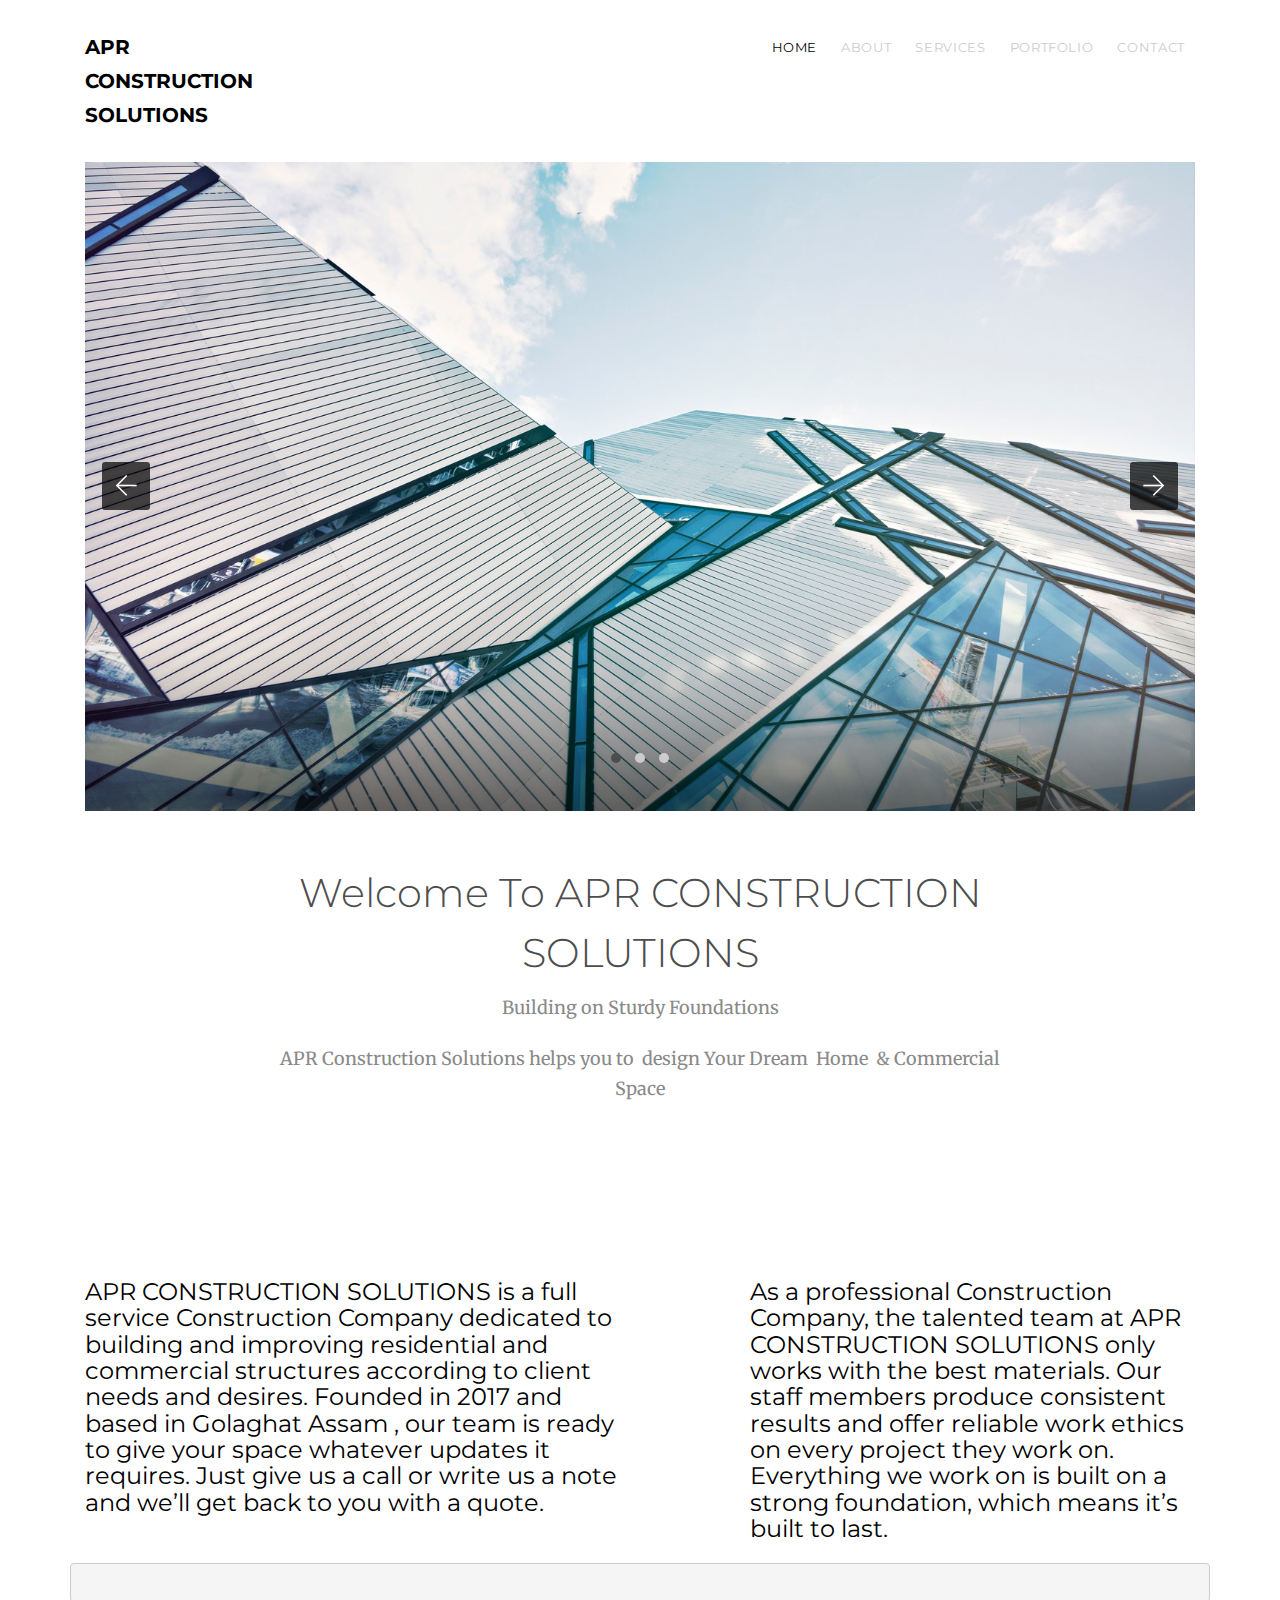
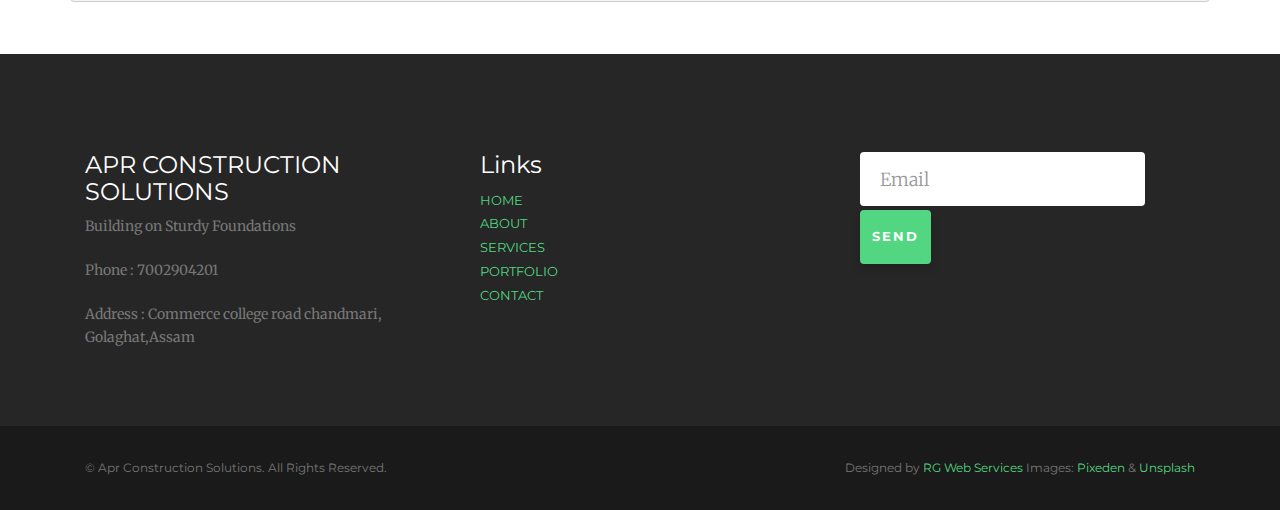
==== commit 99a1d524: "Update index.html" ====
--- a/index.html
+++ b/index.html
@@ -127,11 +127,11 @@
 			<div class="gtco-container">
 				<div class="row">
 					<div class="col-md-6 gtco-news">				
-					<h2 >APR CONSTRUCTION SOLUTIONS is a full service Construction Company dedicated to building and improving residential and commercial structures according to client needs and desires. Founded in 2017 and based in Golaghat Assam , our team is ready to give your space whatever updates it requires. Just give us a call or write us a note and we’ll get back to you with a quote.</h2>
+					<h3 >APR CONSTRUCTION SOLUTIONS is a full service Construction Company dedicated to building and improving residential and commercial structures according to client needs and desires. Founded in 2017 and based in Golaghat Assam , our team is ready to give your space whatever updates it requires. Just give us a call or write us a note and we’ll get back to you with a quote.</h3>
 					</div>
 					<!-- END News -->
 					<div class="col-md-5 col-md-push-1 gtco-testimonials">
-								<h2 >As a professional Construction Company, the talented team at APR CONSTRUCTION SOLUTIONS only works with the best materials. Our staff members produce consistent results and offer reliable work ethics on every project they work on. Everything we work on is built on a strong foundation, which means it’s built to last.</h2>	
+								<h3 >As a professional Construction Company, the talented team at APR CONSTRUCTION SOLUTIONS only works with the best materials. Our staff members produce consistent results and offer reliable work ethics on every project they work on. Everything we work on is built on a strong foundation, which means it’s built to last.</h3>	
 					</div>
 				</div>
 				<div class="row">
@@ -182,7 +182,7 @@
 				<div class="gtco-container">
 					<div class="row">
 						<div class="col-md-6 text-left">
-							<p><small>&copy; RG Web Services. All Rights Reserved. </small></p>
+							<p><small>&copy; Apr Construction Solutions. All Rights Reserved. </small></p>
 						</div>
 						<div class="col-md-6 text-right">
 							<p><small>Designed by <a href="http://www.rgwebservices.com/" target="_blank">RG Web Services</a>  Images: <a href="http://pixeden.com/" target="_blank">Pixeden</a> &amp; <a href="http://unsplash.com" target="_blank">Unsplash</a></small> </p>
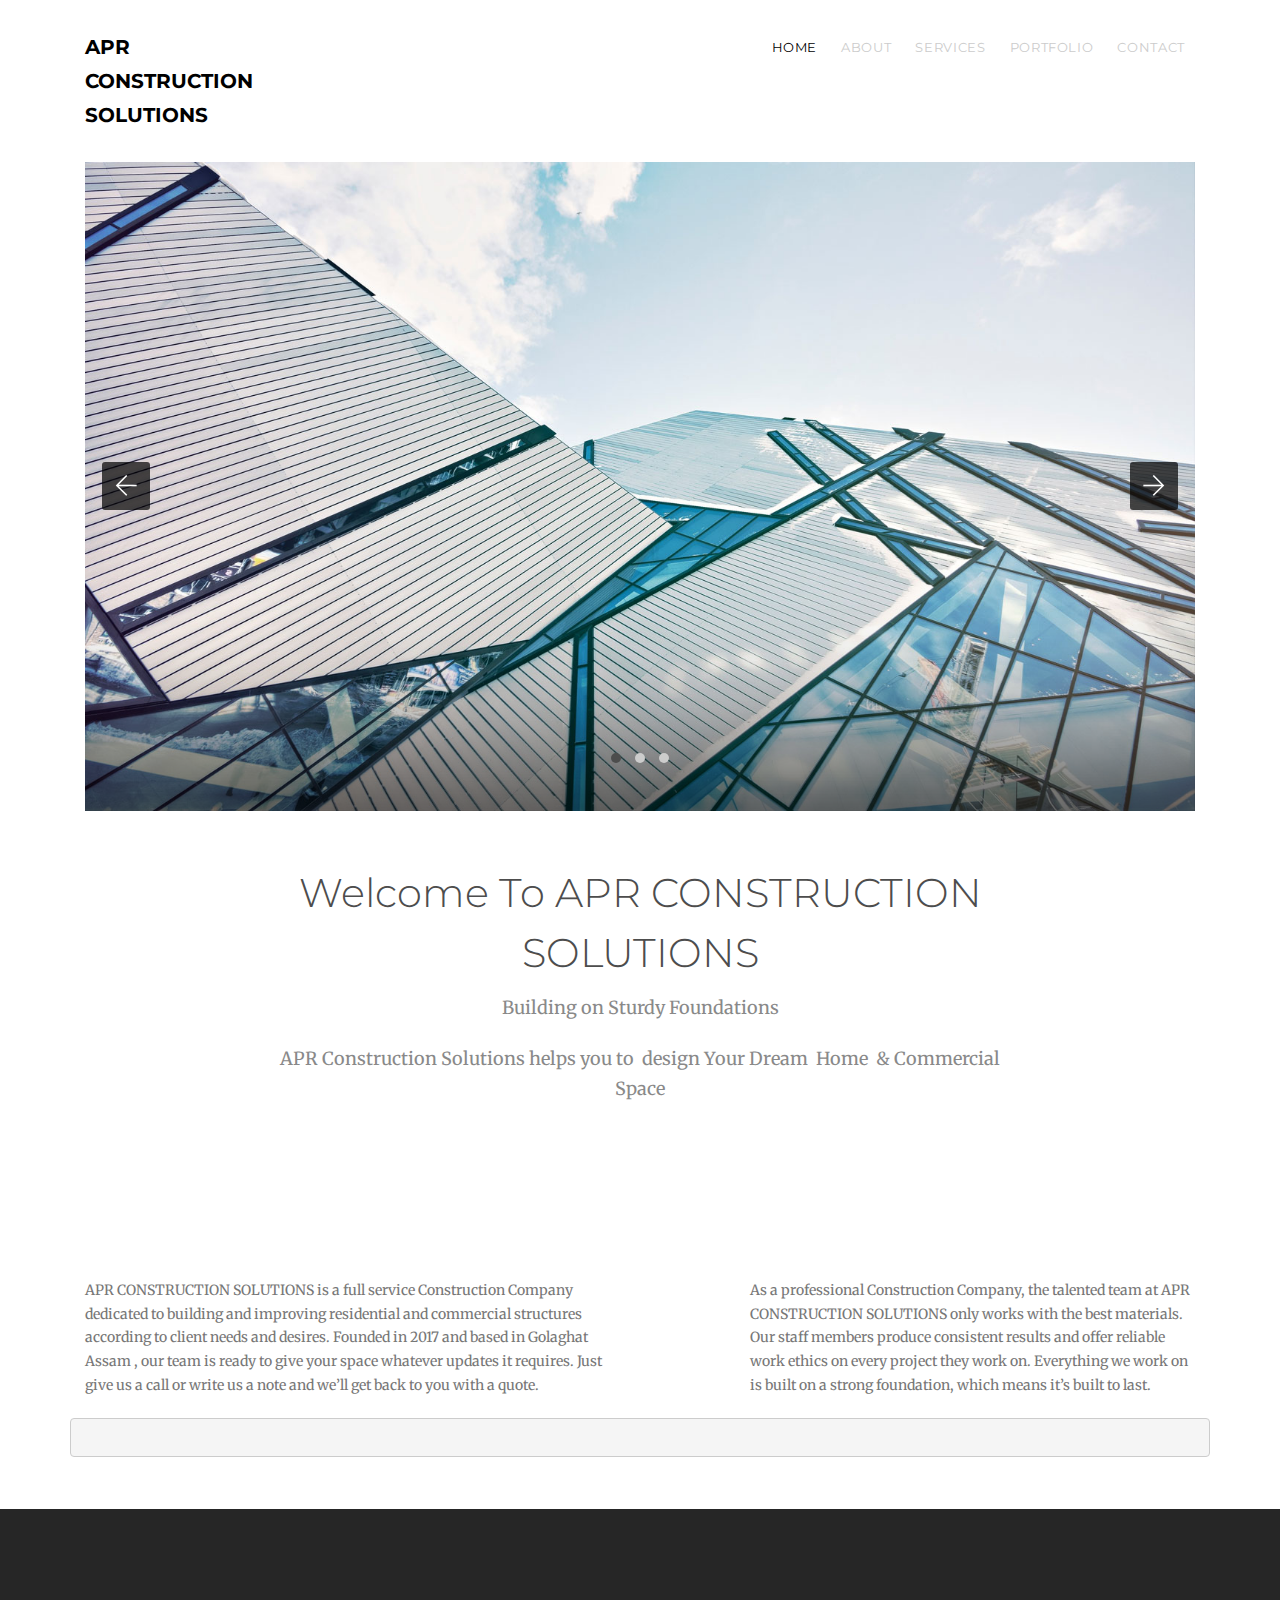
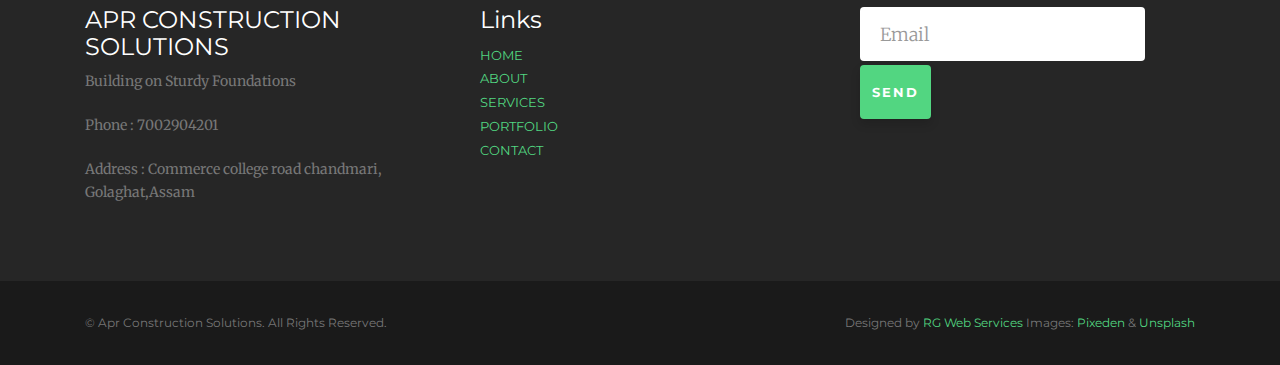
==== commit cb0328d7: "Update index.html" ====
--- a/index.html
+++ b/index.html
@@ -127,11 +127,11 @@
 			<div class="gtco-container">
 				<div class="row">
 					<div class="col-md-6 gtco-news">				
-					<h3 >APR CONSTRUCTION SOLUTIONS is a full service Construction Company dedicated to building and improving residential and commercial structures according to client needs and desires. Founded in 2017 and based in Golaghat Assam , our team is ready to give your space whatever updates it requires. Just give us a call or write us a note and we’ll get back to you with a quote.</h3>
+					<p>APR CONSTRUCTION SOLUTIONS is a full service Construction Company dedicated to building and improving residential and commercial structures according to client needs and desires. Founded in 2017 and based in Golaghat Assam , our team is ready to give your space whatever updates it requires. Just give us a call or write us a note and we’ll get back to you with a quote.</p>
 					</div>
 					<!-- END News -->
 					<div class="col-md-5 col-md-push-1 gtco-testimonials">
-								<h3 >As a professional Construction Company, the talented team at APR CONSTRUCTION SOLUTIONS only works with the best materials. Our staff members produce consistent results and offer reliable work ethics on every project they work on. Everything we work on is built on a strong foundation, which means it’s built to last.</h3>	
+								<p >As a professional Construction Company, the talented team at APR CONSTRUCTION SOLUTIONS only works with the best materials. Our staff members produce consistent results and offer reliable work ethics on every project they work on. Everything we work on is built on a strong foundation, which means it’s built to last.</p>	
 					</div>
 				</div>
 				<div class="row">
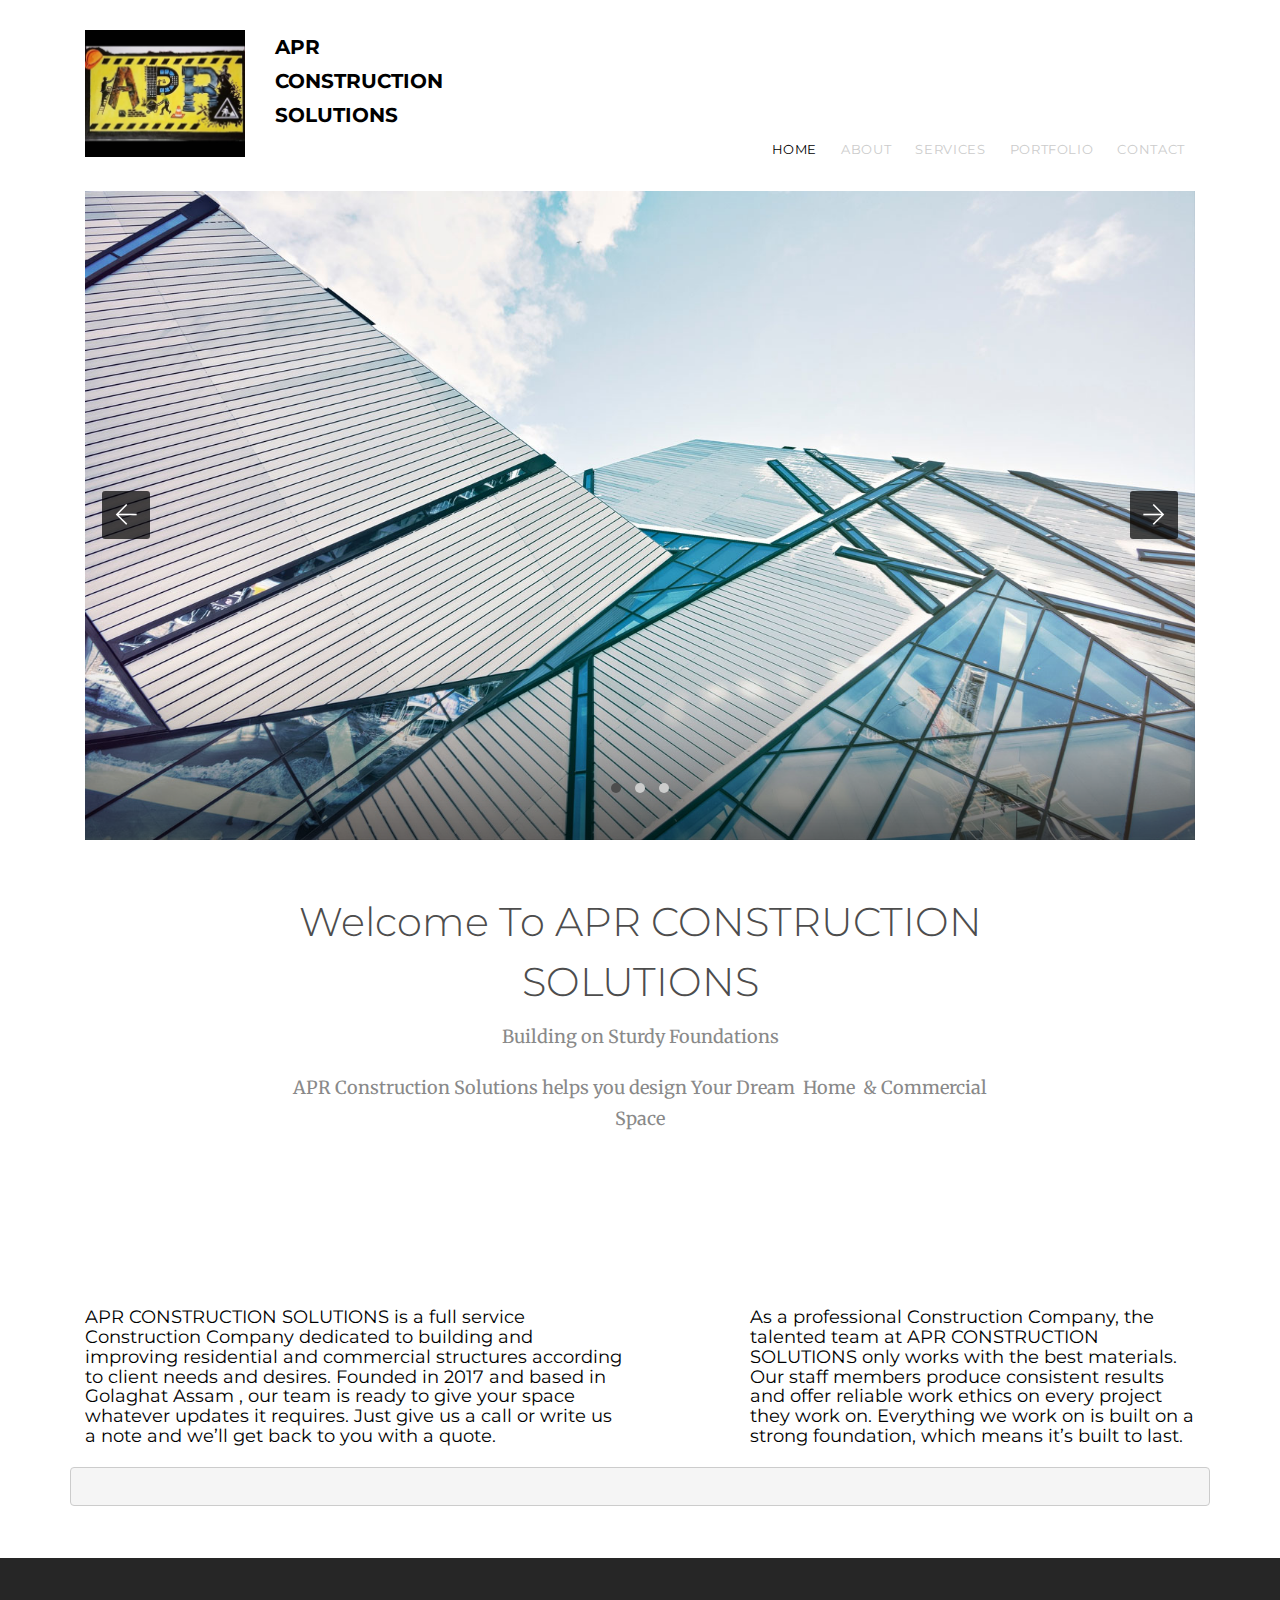
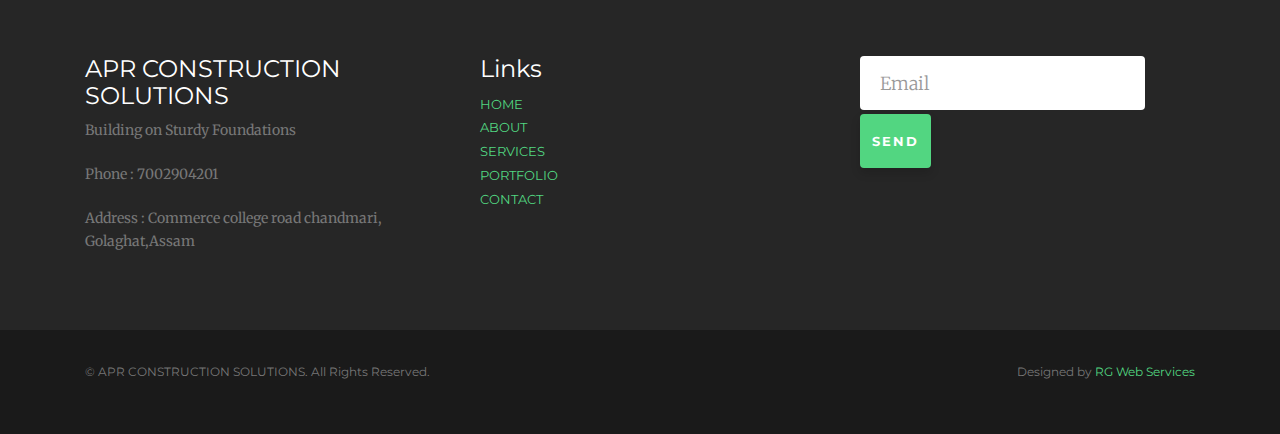
==== commit 0b95ae6a: "adding owner" ====
--- a/index.html
+++ b/index.html
@@ -62,6 +62,9 @@
 				
 				<div class="row">
 					<div class="col-sm-2 col-xs-12">
+						<img src="images/WhatsApp Image 2020-12-20 at 1.53.28 PM.jpeg" alt="" class="img-responsive">
+					</div>
+					<div class="col-sm-2 col-xs-12">
 						<div id="gtco-logo"><a href="index.html">APR CONSTRUCTION SOLUTIONS</div>
 					</div>
 					<div class="col-xs-10 text-right menu-1">
@@ -117,7 +120,7 @@
 					<div class="col-md-8 col-md-offset-2 gtco-heading text-center">
 						<h2>Welcome To APR CONSTRUCTION SOLUTIONS</h2>
 						<p>Building on Sturdy Foundations</p>
-						<p>APR Construction Solutions helps you to  design Your Dream  Home  & Commercial Space</p>
+						<p>APR Construction Solutions helps you design  Your Dream  Home  & Commercial Space</p>
 					</div>
 				</div>
 			</div>
@@ -127,11 +130,11 @@
 			<div class="gtco-container">
 				<div class="row">
 					<div class="col-md-6 gtco-news">				
-					<p>APR CONSTRUCTION SOLUTIONS is a full service Construction Company dedicated to building and improving residential and commercial structures according to client needs and desires. Founded in 2017 and based in Golaghat Assam , our team is ready to give your space whatever updates it requires. Just give us a call or write us a note and we’ll get back to you with a quote.</p>
+						<h4 style="font">APR CONSTRUCTION SOLUTIONS is a full service Construction Company dedicated to building and improving residential and commercial structures according to client needs and desires. Founded in 2017 and based in Golaghat Assam , our team is ready to give your space whatever updates it requires. Just give us a call or write us a note and we’ll get back to you with a quote.</h4>
 					</div>
 					<!-- END News -->
 					<div class="col-md-5 col-md-push-1 gtco-testimonials">
-								<p >As a professional Construction Company, the talented team at APR CONSTRUCTION SOLUTIONS only works with the best materials. Our staff members produce consistent results and offer reliable work ethics on every project they work on. Everything we work on is built on a strong foundation, which means it’s built to last.</p>	
+						<h4 >As a professional Construction Company, the talented team at APR CONSTRUCTION SOLUTIONS only works with the best materials. Our staff members produce consistent results and offer reliable work ethics on every project they work on. Everything we work on is built on a strong foundation, which means it’s built to last.</h4>	
 					</div>
 				</div>
 				<div class="row">
@@ -182,10 +185,10 @@
 				<div class="gtco-container">
 					<div class="row">
 						<div class="col-md-6 text-left">
-							<p><small>&copy; Apr Construction Solutions. All Rights Reserved. </small></p>
+							<p><small>&copy; APR CONSTRUCTION SOLUTIONS. All Rights Reserved. </small></p>
 						</div>
 						<div class="col-md-6 text-right">
-							<p><small>Designed by <a href="http://www.rgwebservices.com/" target="_blank">RG Web Services</a>  Images: <a href="http://pixeden.com/" target="_blank">Pixeden</a> &amp; <a href="http://unsplash.com" target="_blank">Unsplash</a></small> </p>
+							<p><small>Designed by <a href="http://www.rgwebservices.com/" target="_blank">RG Web Services</a> </p>
 						</div>
 					</div>
 				</div>
--- a/css/style.css
+++ b/css/style.css
@@ -103,8 +103,10 @@
   font-family: "Montserrat", sans-serif;
 }
 @media screen and (max-width: 768px) {
+
   .gtco-nav {
     padding: 10px 0;
+
     border-bottom: 1px solid #666666;
   }
 }
@@ -328,6 +330,7 @@
 @media screen and (max-width: 768px) {
   .gtco-cover {
     height: 600px;
+
     height: inherit !important;
     padding: 3em 0;
   }
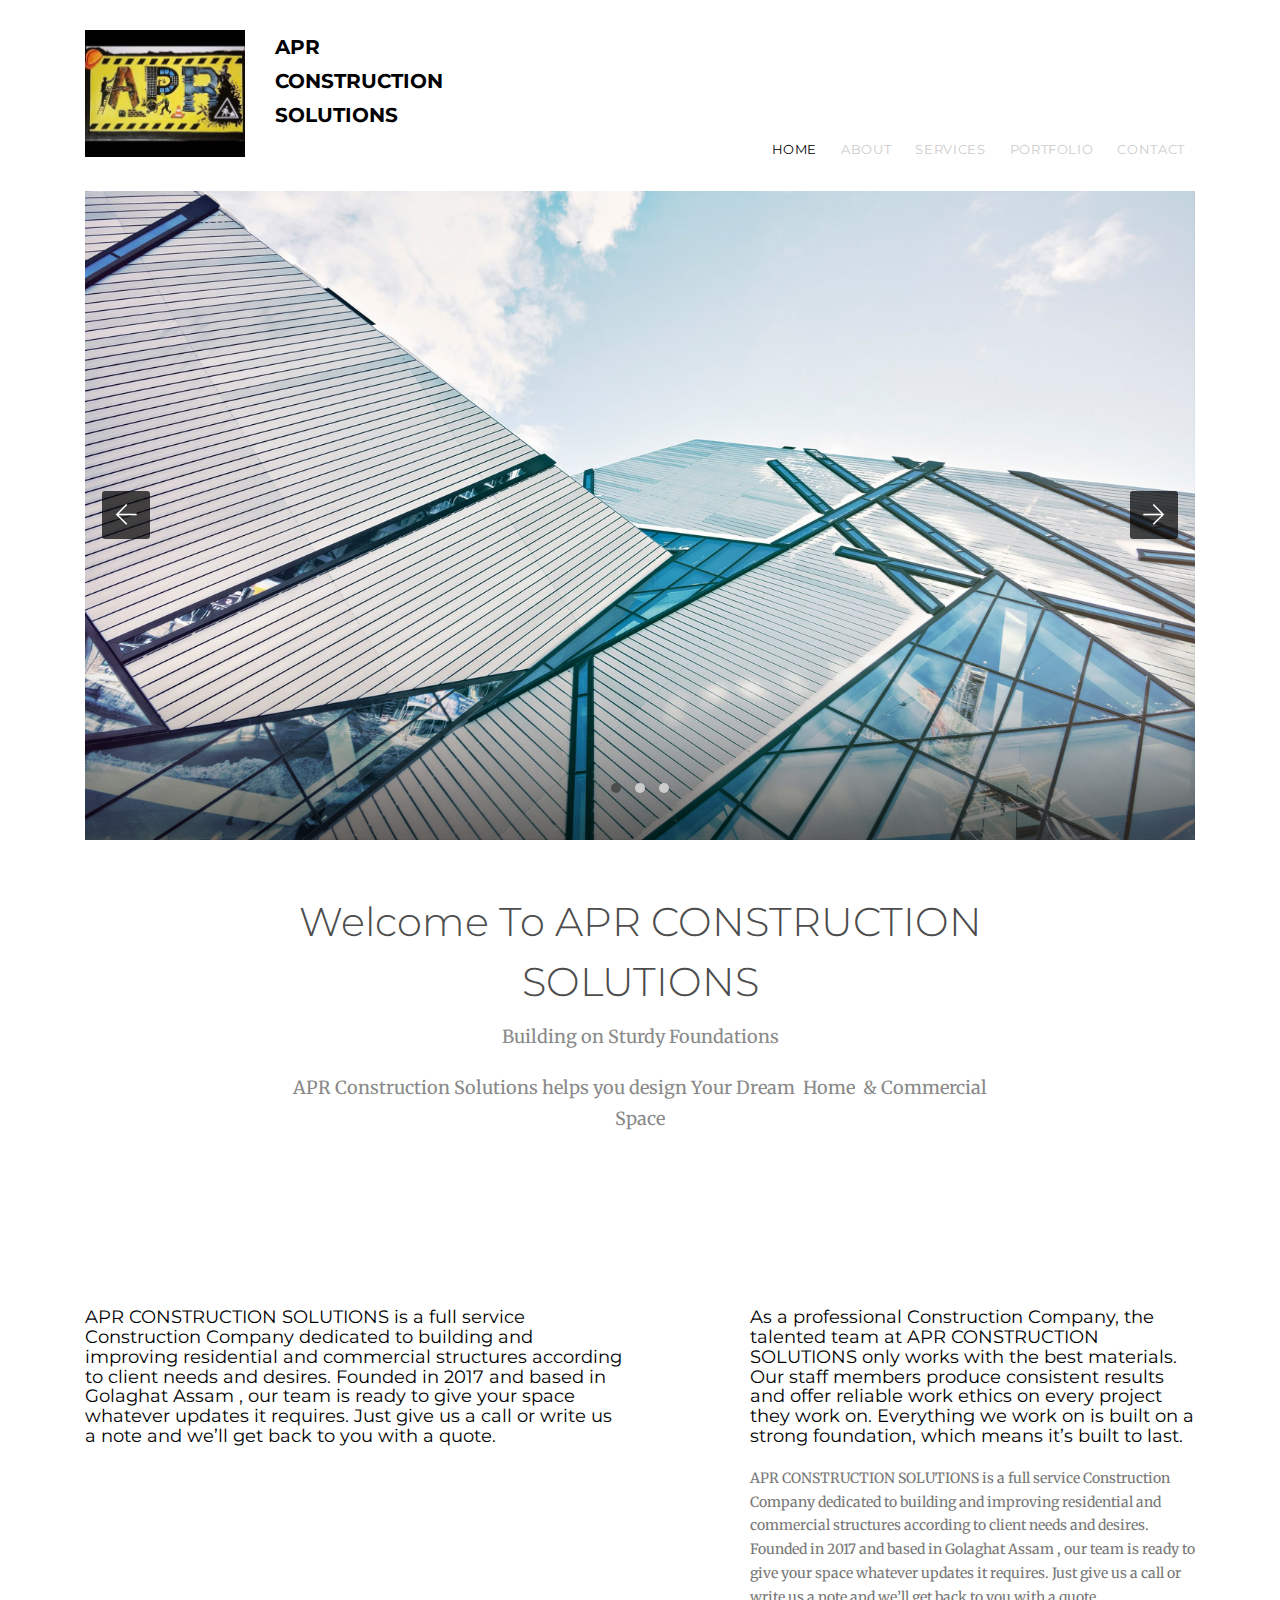
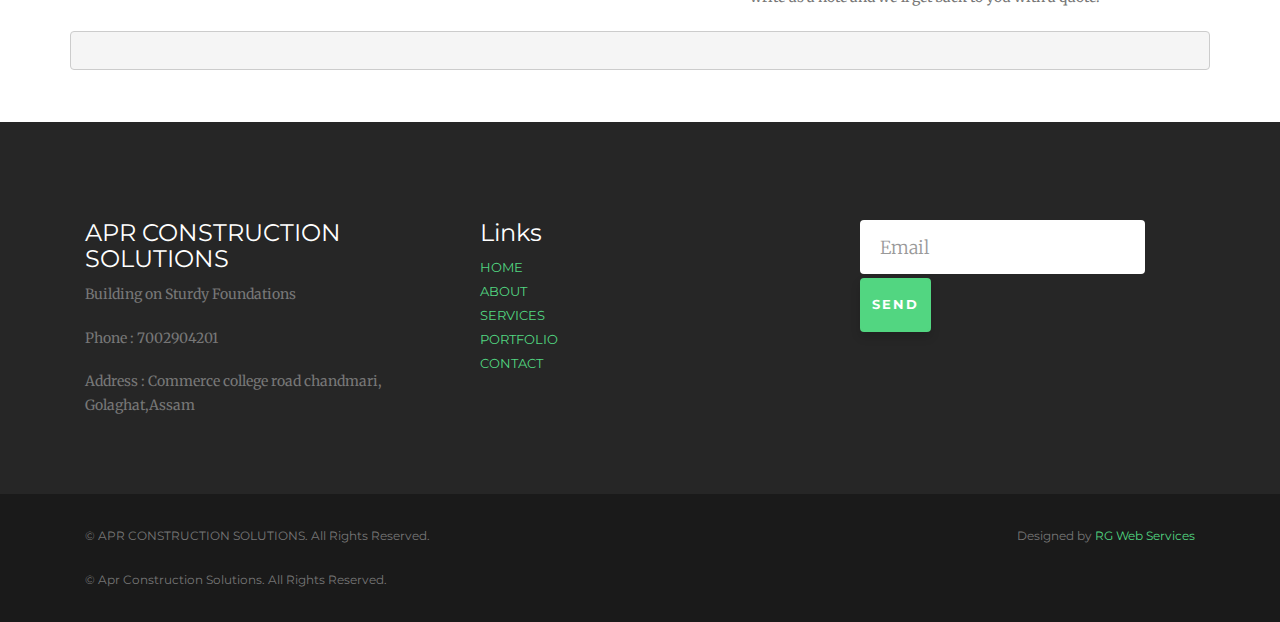
==== commit 5fcae4db: "adding ownerimage" ====
--- a/index.html
+++ b/index.html
@@ -130,11 +130,18 @@
 			<div class="gtco-container">
 				<div class="row">
 					<div class="col-md-6 gtco-news">				
+
 						<h4 style="font">APR CONSTRUCTION SOLUTIONS is a full service Construction Company dedicated to building and improving residential and commercial structures according to client needs and desires. Founded in 2017 and based in Golaghat Assam , our team is ready to give your space whatever updates it requires. Just give us a call or write us a note and we’ll get back to you with a quote.</h4>
 					</div>
 					<!-- END News -->
 					<div class="col-md-5 col-md-push-1 gtco-testimonials">
 						<h4 >As a professional Construction Company, the talented team at APR CONSTRUCTION SOLUTIONS only works with the best materials. Our staff members produce consistent results and offer reliable work ethics on every project they work on. Everything we work on is built on a strong foundation, which means it’s built to last.</h4>	
+
+					<p>APR CONSTRUCTION SOLUTIONS is a full service Construction Company dedicated to building and improving residential and commercial structures according to client needs and desires. Founded in 2017 and based in Golaghat Assam , our team is ready to give your space whatever updates it requires. Just give us a call or write us a note and we’ll get back to you with a quote.</p>
+					</div>
+					<!-- END News -->
+					<div class="col-md-5 col-md-push-1 gtco-testimonials">
+
 					</div>
 				</div>
 				<div class="row">
@@ -185,7 +192,11 @@
 				<div class="gtco-container">
 					<div class="row">
 						<div class="col-md-6 text-left">
+
 							<p><small>&copy; APR CONSTRUCTION SOLUTIONS. All Rights Reserved. </small></p>
+
+							<p><small>&copy; Apr Construction Solutions. All Rights Reserved. </small></p>
+
 						</div>
 						<div class="col-md-6 text-right">
 							<p><small>Designed by <a href="http://www.rgwebservices.com/" target="_blank">RG Web Services</a> </p>
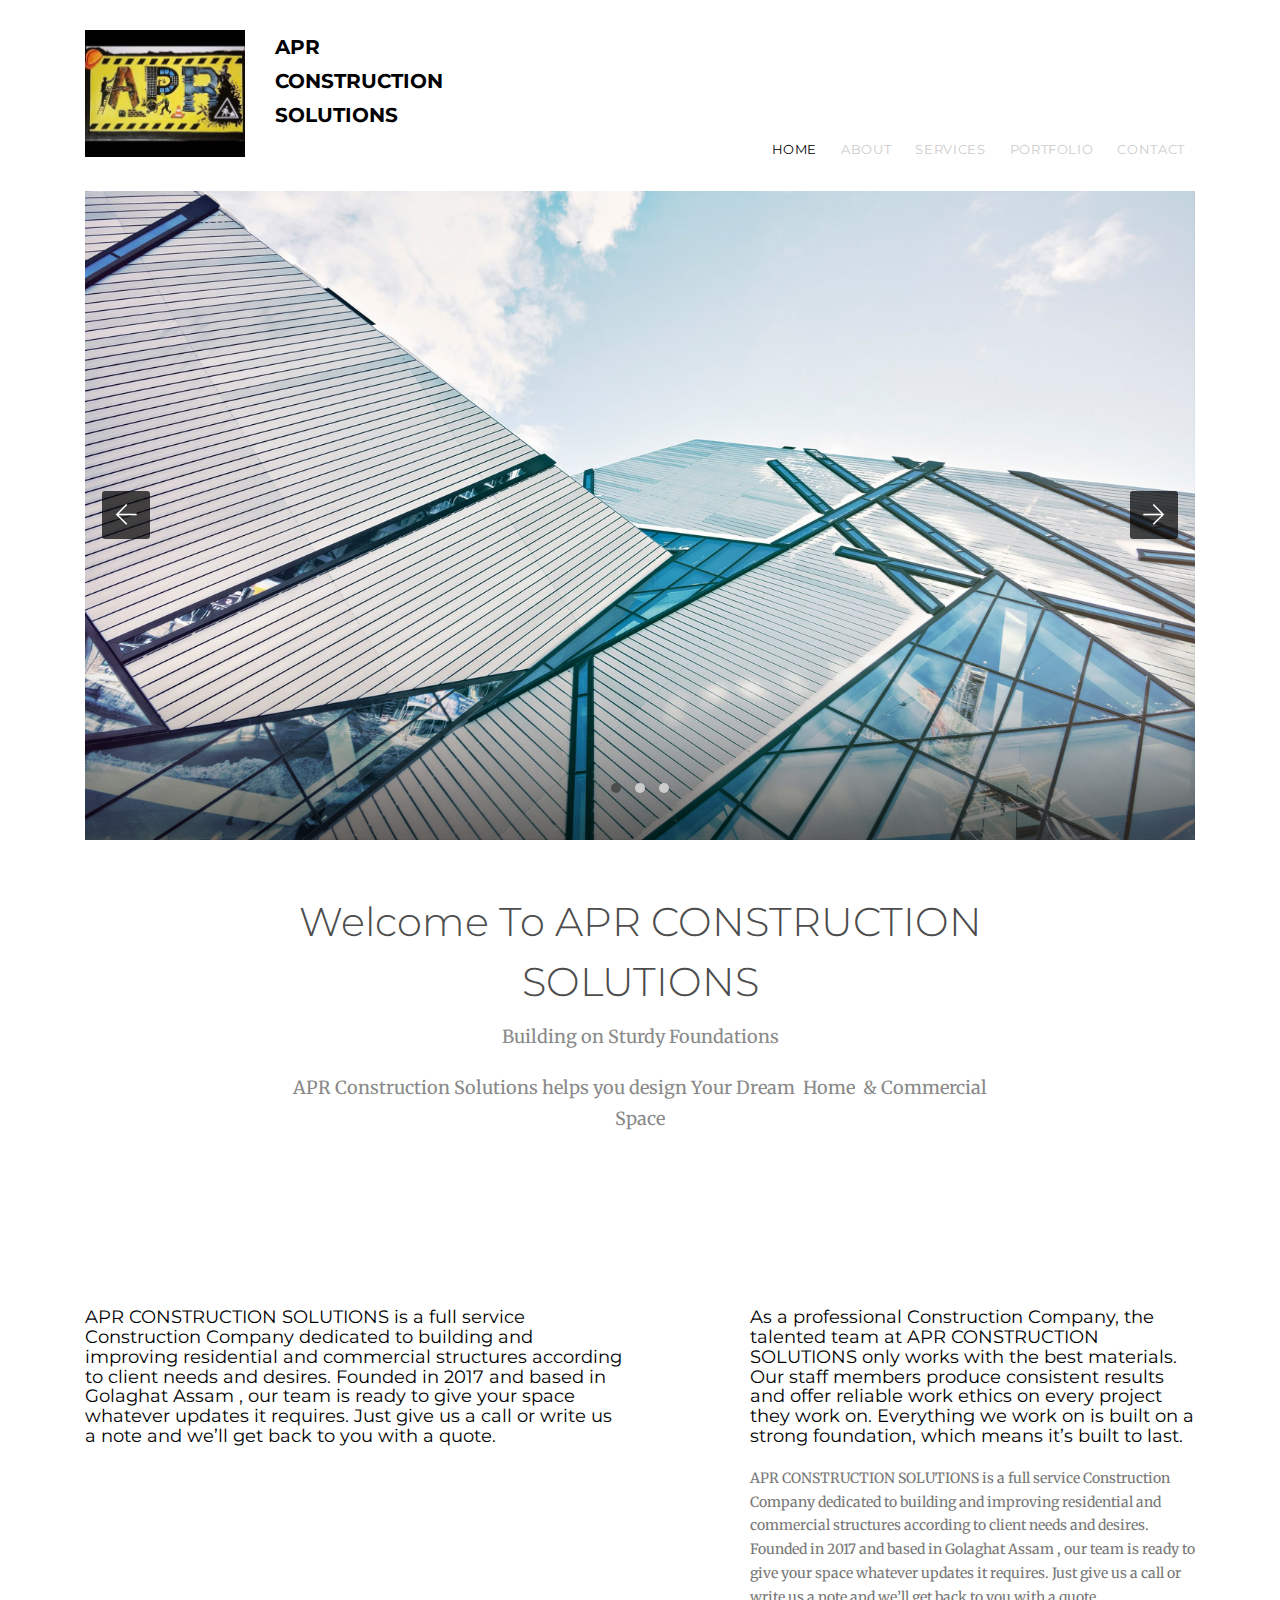
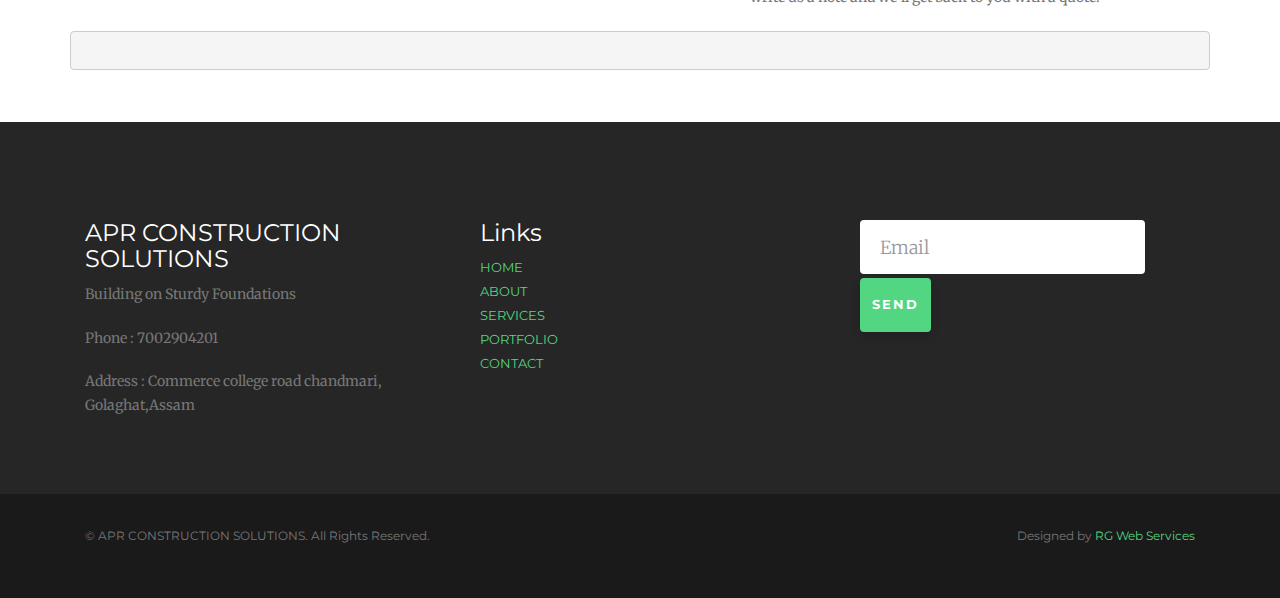
==== commit 01da3d0f: "adding ownerimage" ====
--- a/index.html
+++ b/index.html
@@ -192,11 +192,7 @@
 				<div class="gtco-container">
 					<div class="row">
 						<div class="col-md-6 text-left">
-
 							<p><small>&copy; APR CONSTRUCTION SOLUTIONS. All Rights Reserved. </small></p>
-
-							<p><small>&copy; Apr Construction Solutions. All Rights Reserved. </small></p>
-
 						</div>
 						<div class="col-md-6 text-right">
 							<p><small>Designed by <a href="http://www.rgwebservices.com/" target="_blank">RG Web Services</a> </p>
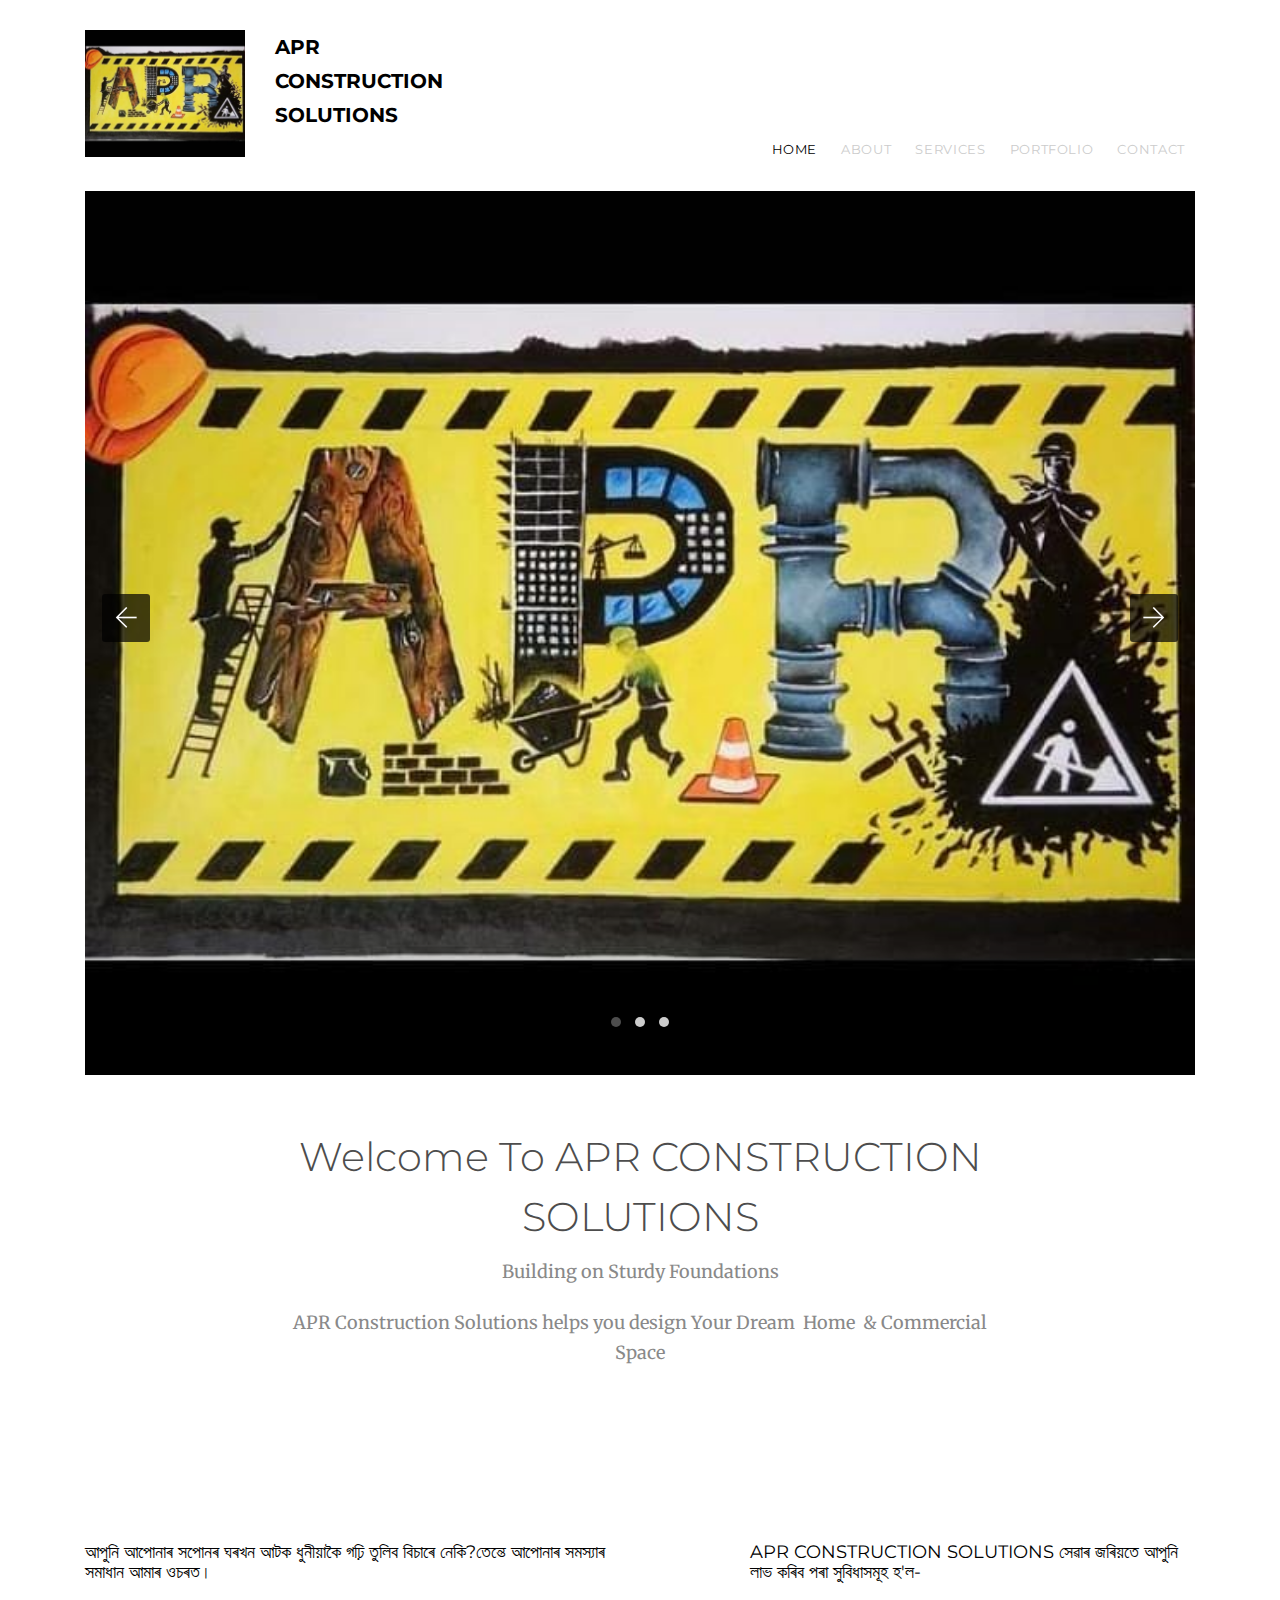
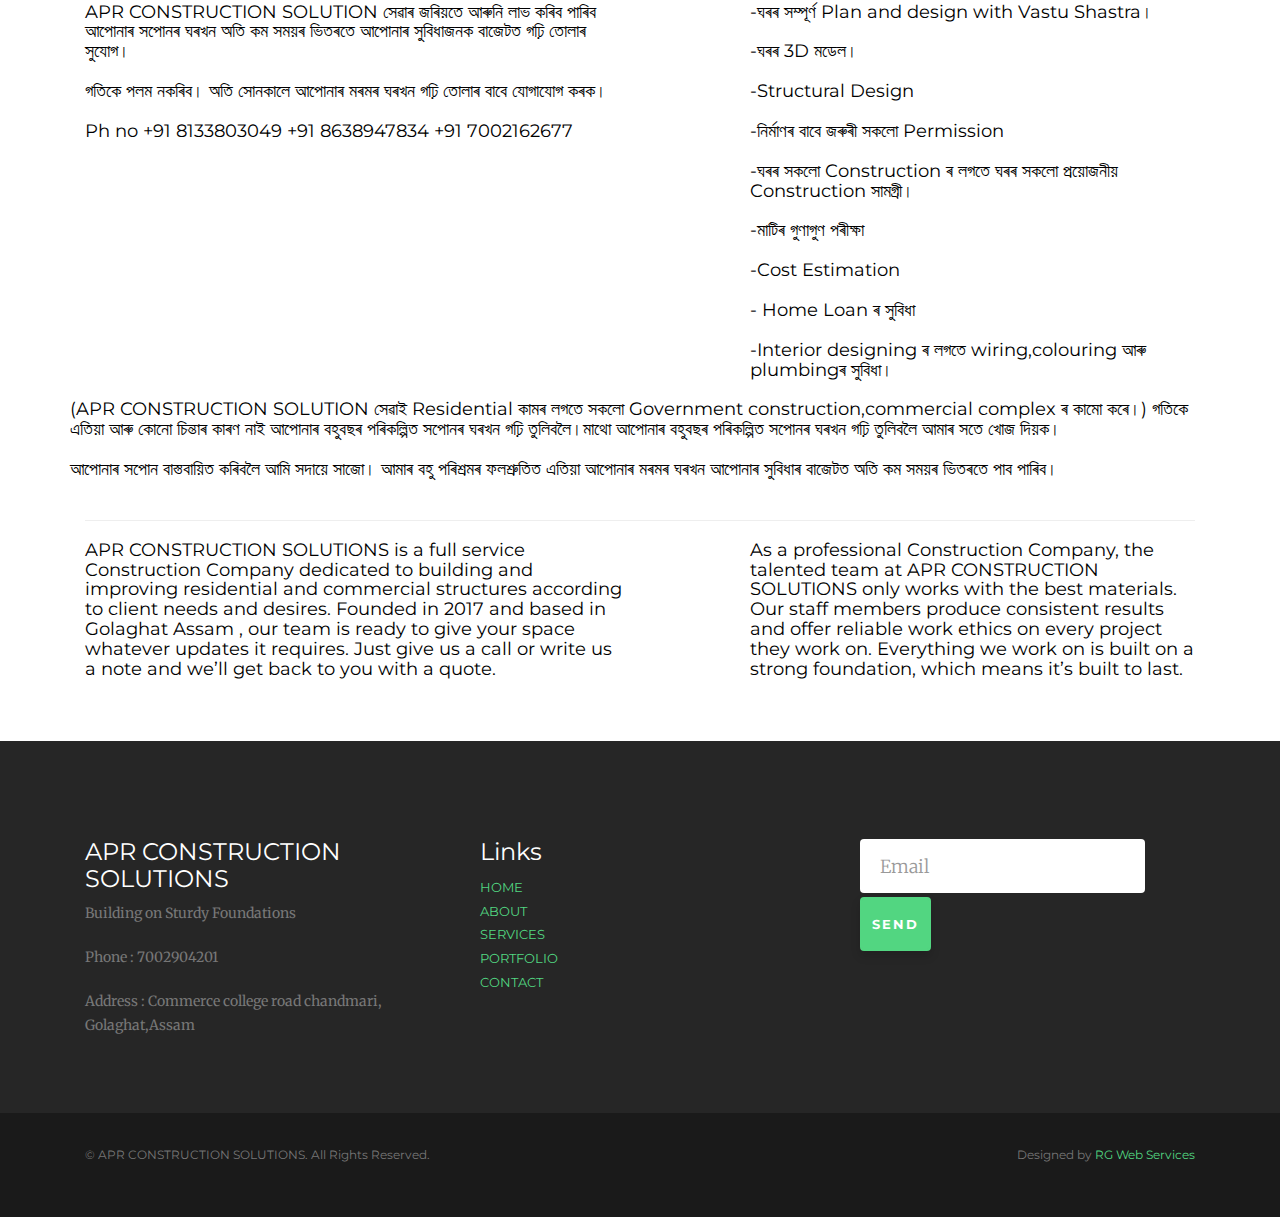
==== commit 3f605b8a: "added assamese content" ====
--- a/index.html
+++ b/index.html
@@ -87,7 +87,7 @@
 					<div class="owl-carousel owl-carousel-fullwidth">
 						<div class="item">
 							<a href="#">
-								<img src="images/slider_1.jpg" alt="">
+								<img src="images/WhatsApp Image 2020-12-20 at 1.53.28 PM.jpeg"" alt="">
 								<div class="slider-copy">
 									<h2></h2>
 								</div>
@@ -130,23 +130,50 @@
 			<div class="gtco-container">
 				<div class="row">
 					<div class="col-md-6 gtco-news">				
-
-						<h4 style="font">APR CONSTRUCTION SOLUTIONS is a full service Construction Company dedicated to building and improving residential and commercial structures according to client needs and desires. Founded in 2017 and based in Golaghat Assam , our team is ready to give your space whatever updates it requires. Just give us a call or write us a note and we’ll get back to you with a quote.</h4>
+						<h4>আপুনি আপোনাৰ সপোনৰ ঘৰখন আটক ধুনীয়াকৈ গঢ়ি তুলিব বিচাৰে নেকি?তেন্তে আপোনাৰ সমস্যাৰ সমাধান আমাৰ ওচৰত।</h4>
+						<h4>APR CONSTRUCTION SOLUTION সেৱাৰ জৰিয়তে আৰুনি লাভ কৰিব পাৰিব আপোনাৰ সপোনৰ ঘৰখন অতি কম সময়ৰ ভিতৰতে আপোনাৰ সুবিধাজনক বাজেটত গঢ়ি তোলাৰ সুযোগ। </h4>
+						<h4>গতিকে পলম নকৰিব। অতি সোনকালে আপোনাৰ মৰমৰ ঘৰখন গঢ়ি তোলাৰ বাবে যোগাযোগ কৰক।</h4>
+					<h4>Ph no +91 8133803049
+         +91 8638947834
+         +91 7002162677</h4>
 					</div>
 					<!-- END News -->
 					<div class="col-md-5 col-md-push-1 gtco-testimonials">
-						<h4 >As a professional Construction Company, the talented team at APR CONSTRUCTION SOLUTIONS only works with the best materials. Our staff members produce consistent results and offer reliable work ethics on every project they work on. Everything we work on is built on a strong foundation, which means it’s built to last.</h4>	
-
-					<p>APR CONSTRUCTION SOLUTIONS is a full service Construction Company dedicated to building and improving residential and commercial structures according to client needs and desires. Founded in 2017 and based in Golaghat Assam , our team is ready to give your space whatever updates it requires. Just give us a call or write us a note and we’ll get back to you with a quote.</p>
+						<h4>APR CONSTRUCTION SOLUTIONS সেৱাৰ জৰিয়তে আপুনি লাভ কৰিব পৰা সুবিধাসমূহ হ'ল-</h4>	
+						<h4>-ঘৰৰ সম্পূর্ণ Plan and design with Vastu Shastra। </h4>	
+						<h4>-ঘৰৰ 3D মডেল। </h4>	
+						<h4>-Structural Design</h4>	
+						<h4>-নিৰ্মাণৰ বাবে জৰুৰী সকলো Permission</h4>	
+						<h4>-ঘৰৰ সকলো Construction ৰ লগতে ঘৰৰ সকলো প্ৰয়োজনীয় Construction সামগ্ৰী। </h4>	
+						<h4>-মাটিৰ গুণাগুণ পৰীক্ষা</h4>	
+						<h4>-Cost Estimation</h4>	
+						<h4>- Home Loan ৰ সুবিধা</h4>	
+						<h4>-Interior designing ৰ লগতে wiring,colouring আৰু plumbingৰ সুবিধা। </h4>	
+					</div>
+					<!-- END News -->
+				
+				</div>
+				<div class="row">
+				<div col-md-8 col-md-offset-2 gtco-heading text-center>
+					<h4>
+				(APR CONSTRUCTION SOLUTION  সেৱাই Residential কামৰ লগতে সকলো Government construction,commercial complex ৰ কামো কৰে।)
+
+গতিকে এতিয়া আৰু কোনো চিন্তাৰ কাৰণ নাই আপোনাৰ বহুবছৰ পৰিকল্পিত সপোনৰ ঘৰখন গঢ়ি তুলিবলৈ।মাথো আপোনাৰ বহুবছৰ পৰিকল্পিত সপোনৰ ঘৰখন গঢ়ি তুলিবলৈ আমাৰ সতে খোজ দিয়ক। </h4>
+<h4>আপোনাৰ সপোন বাস্তবায়িত কৰিবলৈ আমি সদায়ে সাজো। আমাৰ বহু পৰিশ্ৰমৰ ফলশ্ৰুতিত এতিয়া আপোনাৰ মৰমৰ ঘৰখন আপোনাৰ সুবিধাৰ বাজেটত অতি কম সময়ৰ ভিতৰতে পাব পাৰিব।</h4>
+					</div>
+				
+				</div>
+				<hr>
+				<div class="row">
+					<div class="col-md-6 gtco-news">				
+						<h4>APR CONSTRUCTION SOLUTIONS is a full service Construction Company dedicated to building and improving residential and commercial structures according to client needs and desires. Founded in 2017 and based in Golaghat Assam , our team is ready to give your space whatever updates it requires. Just give us a call or write us a note and we’ll get back to you with a quote.</h4>
 					</div>
 					<!-- END News -->
 					<div class="col-md-5 col-md-push-1 gtco-testimonials">
-
-					</div>
-				</div>
-				<div class="row">
-				<pre>
-				</pre>
+						<h4>As a professional Construction Company, the talented team at APR CONSTRUCTION SOLUTIONS only works with the best materials. Our staff members produce consistent results and offer reliable work ethics on every project they work on. Everything we work on is built on a strong foundation, which means it’s built to last.</h4>	
+					</div>
+					<!-- END News -->
+				
 				</div>
 			</div>
 		</div>
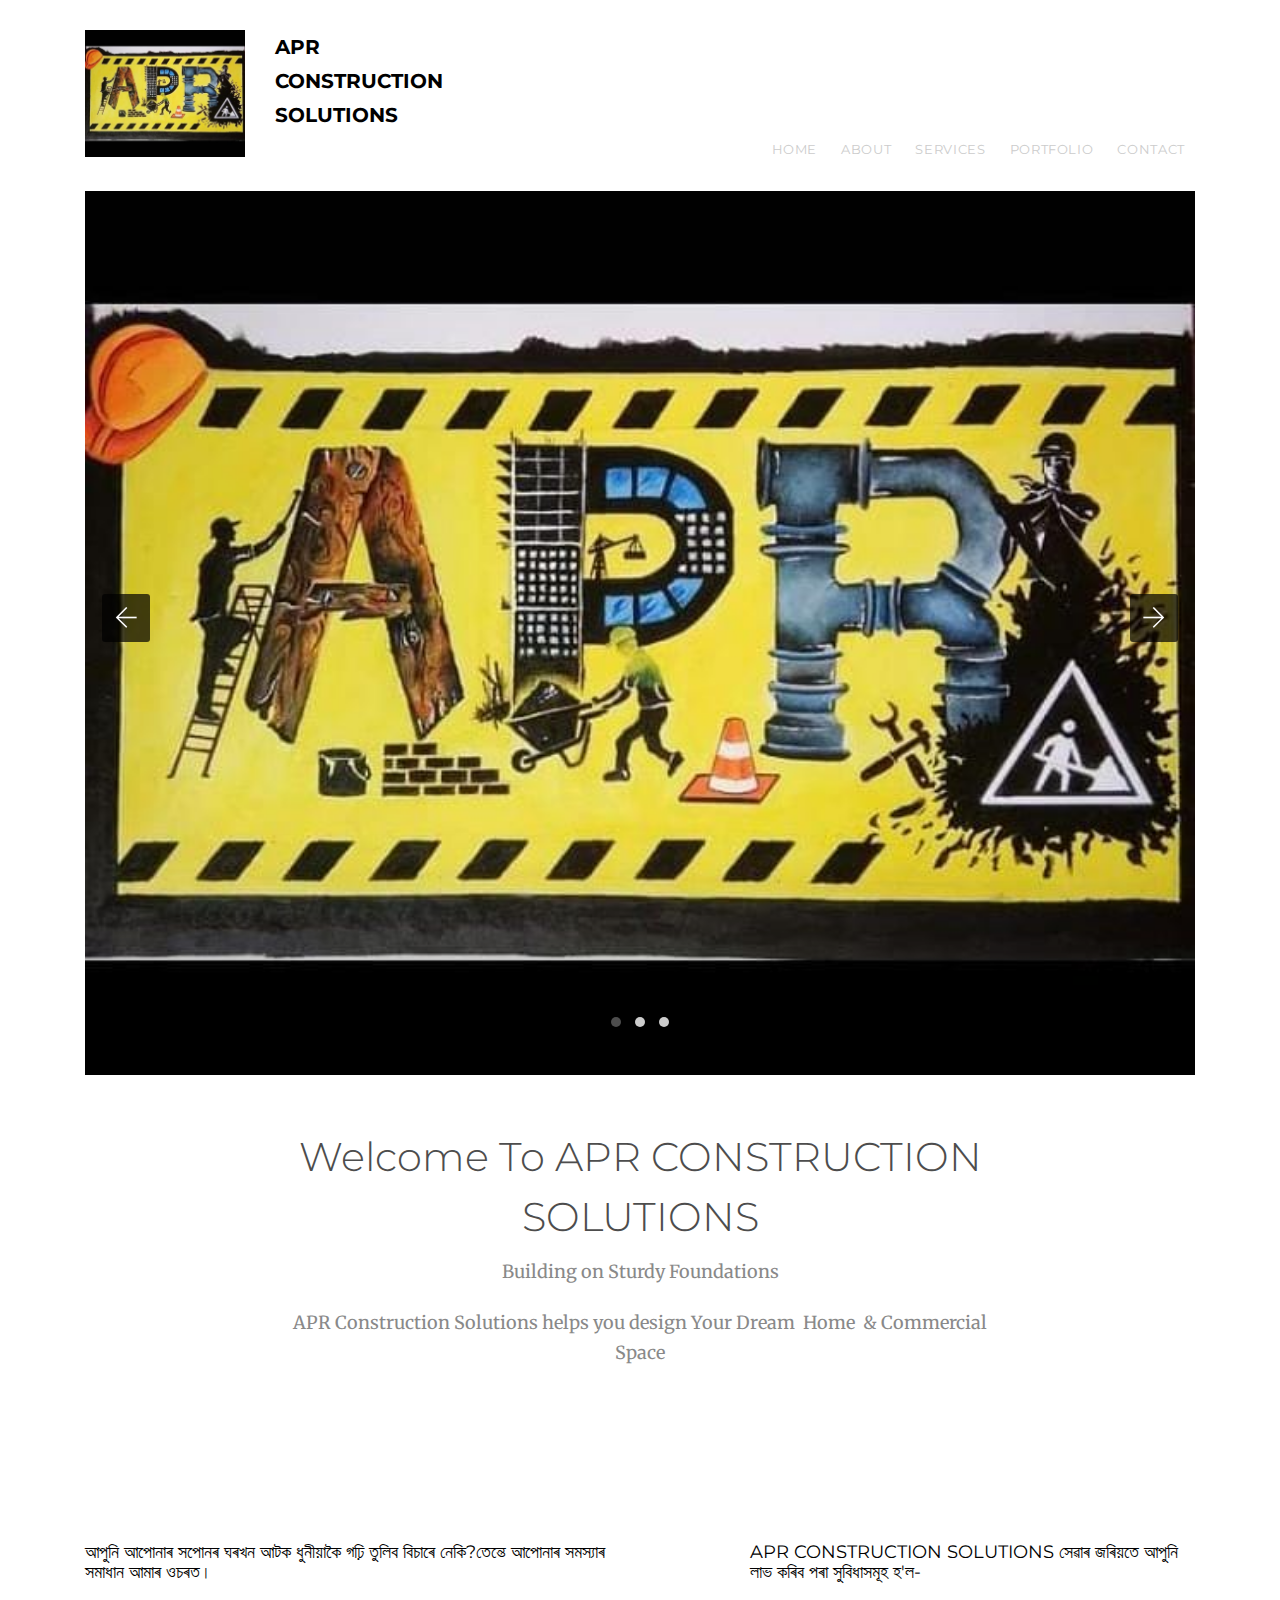
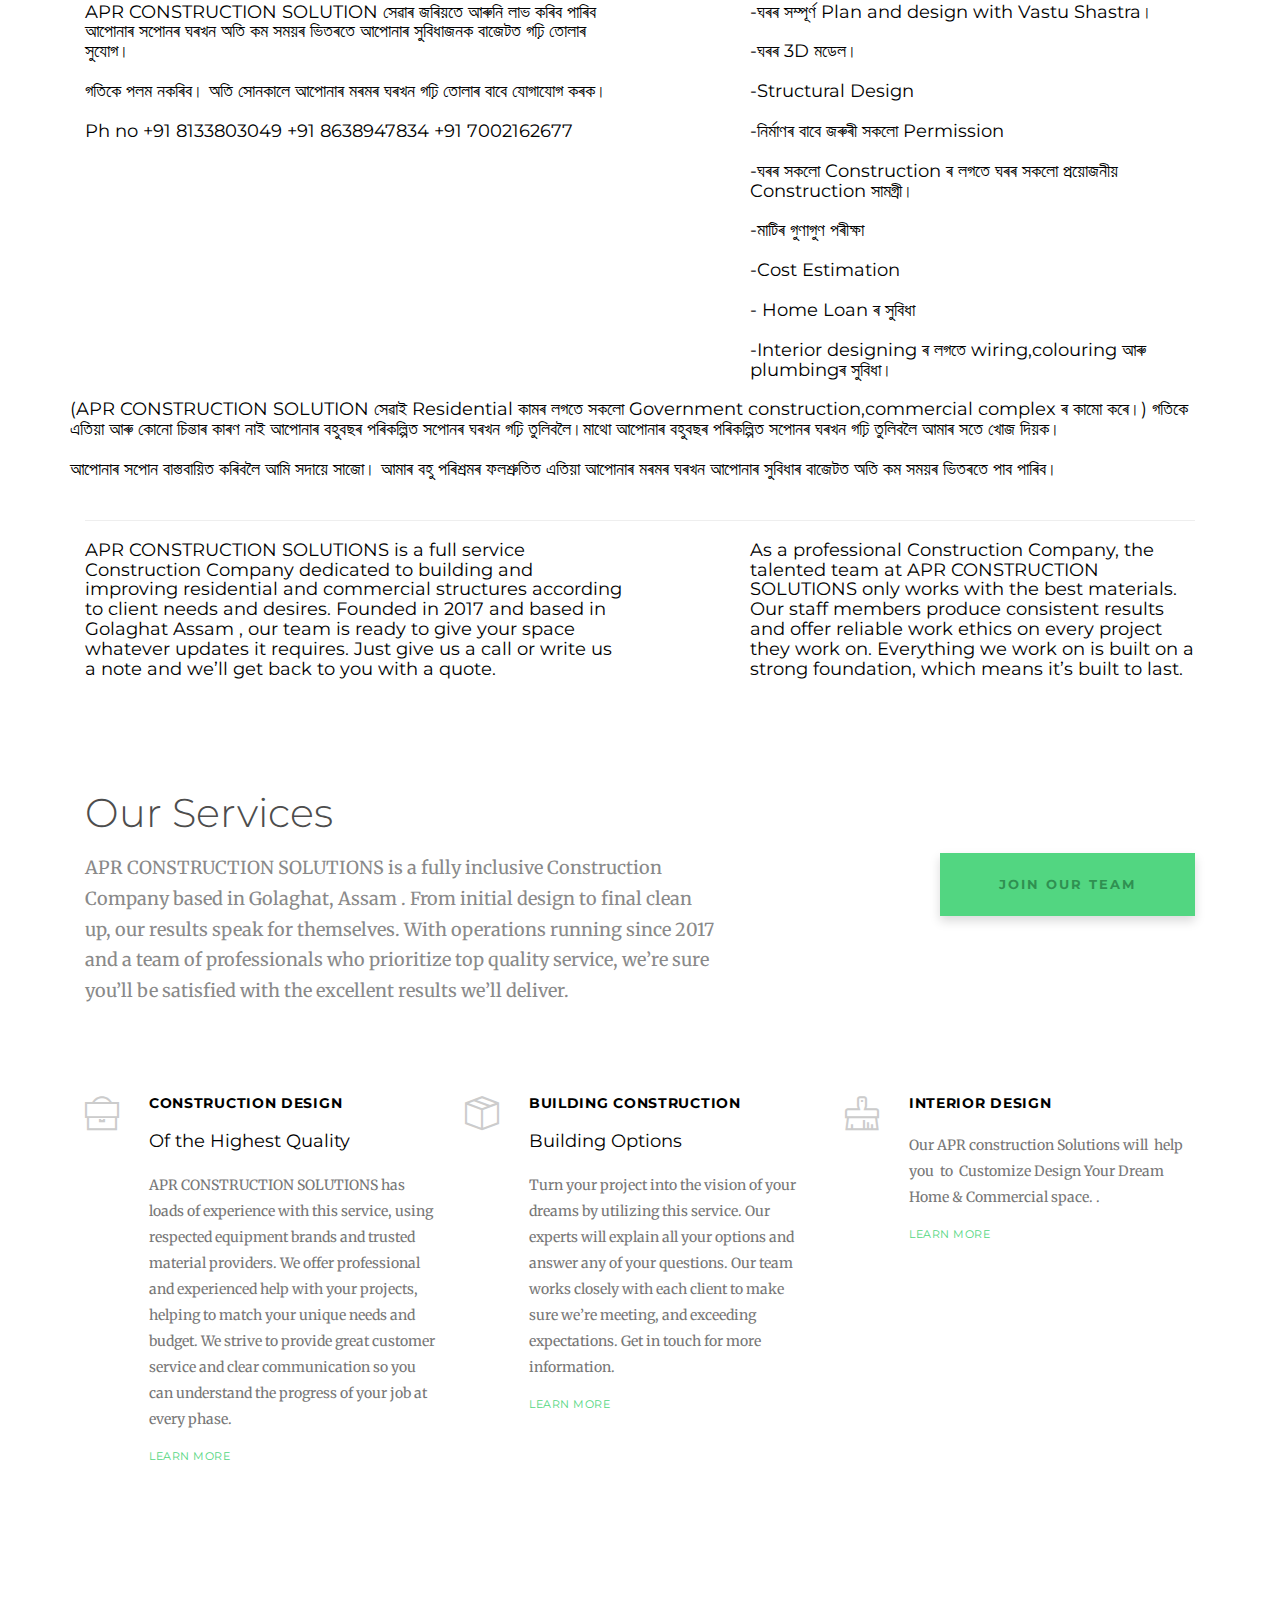
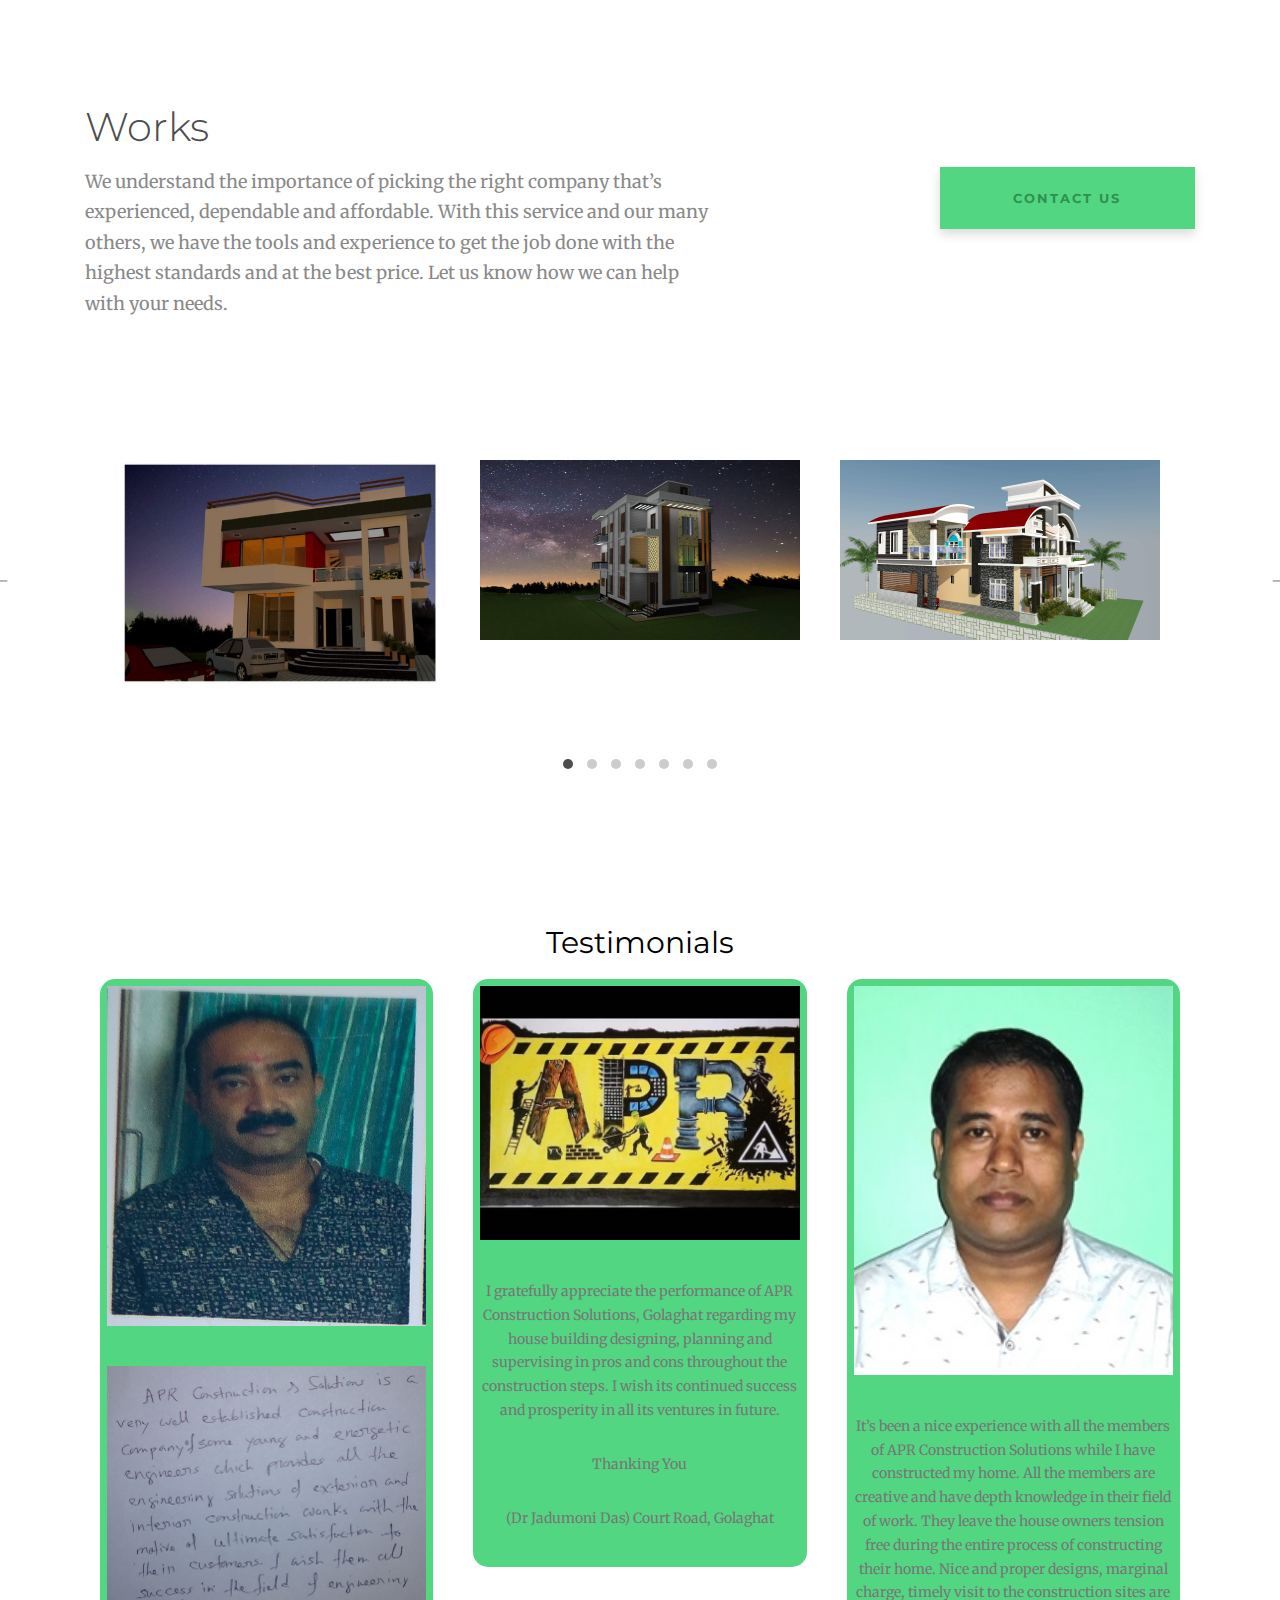
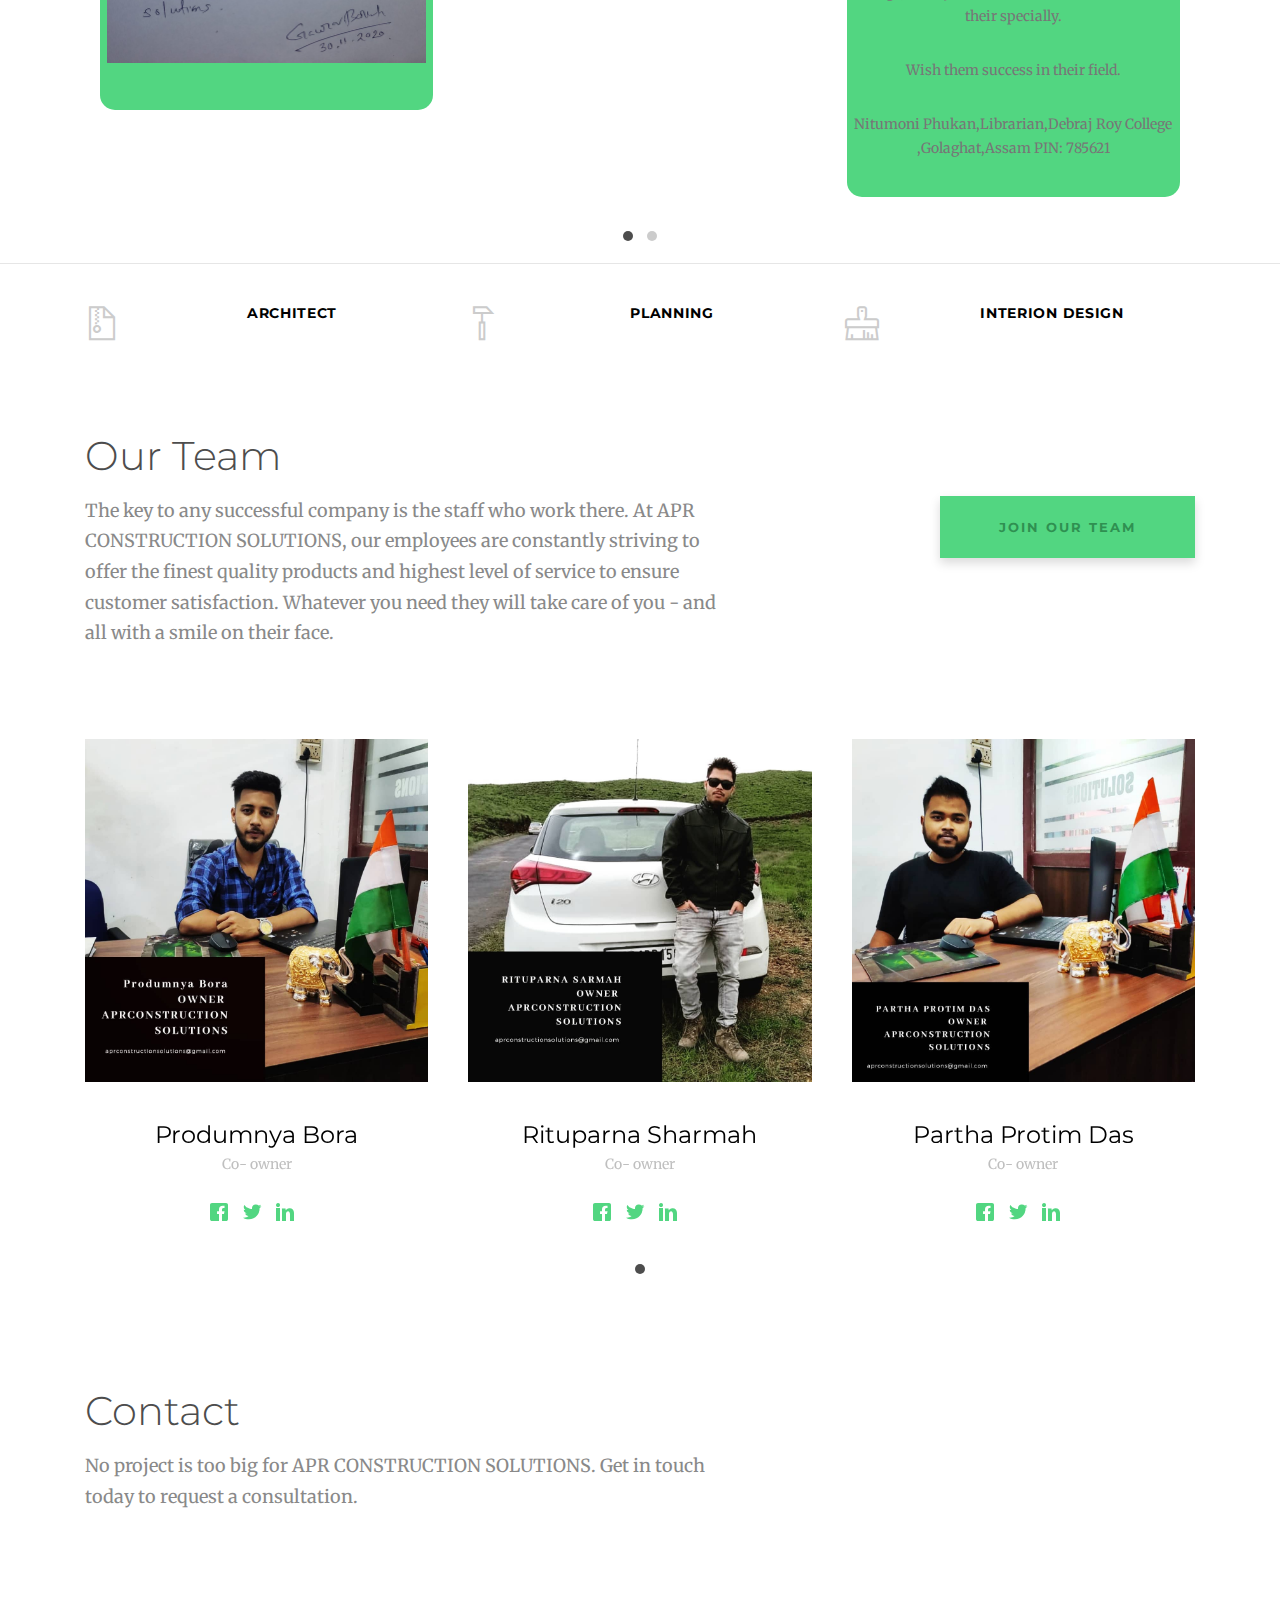
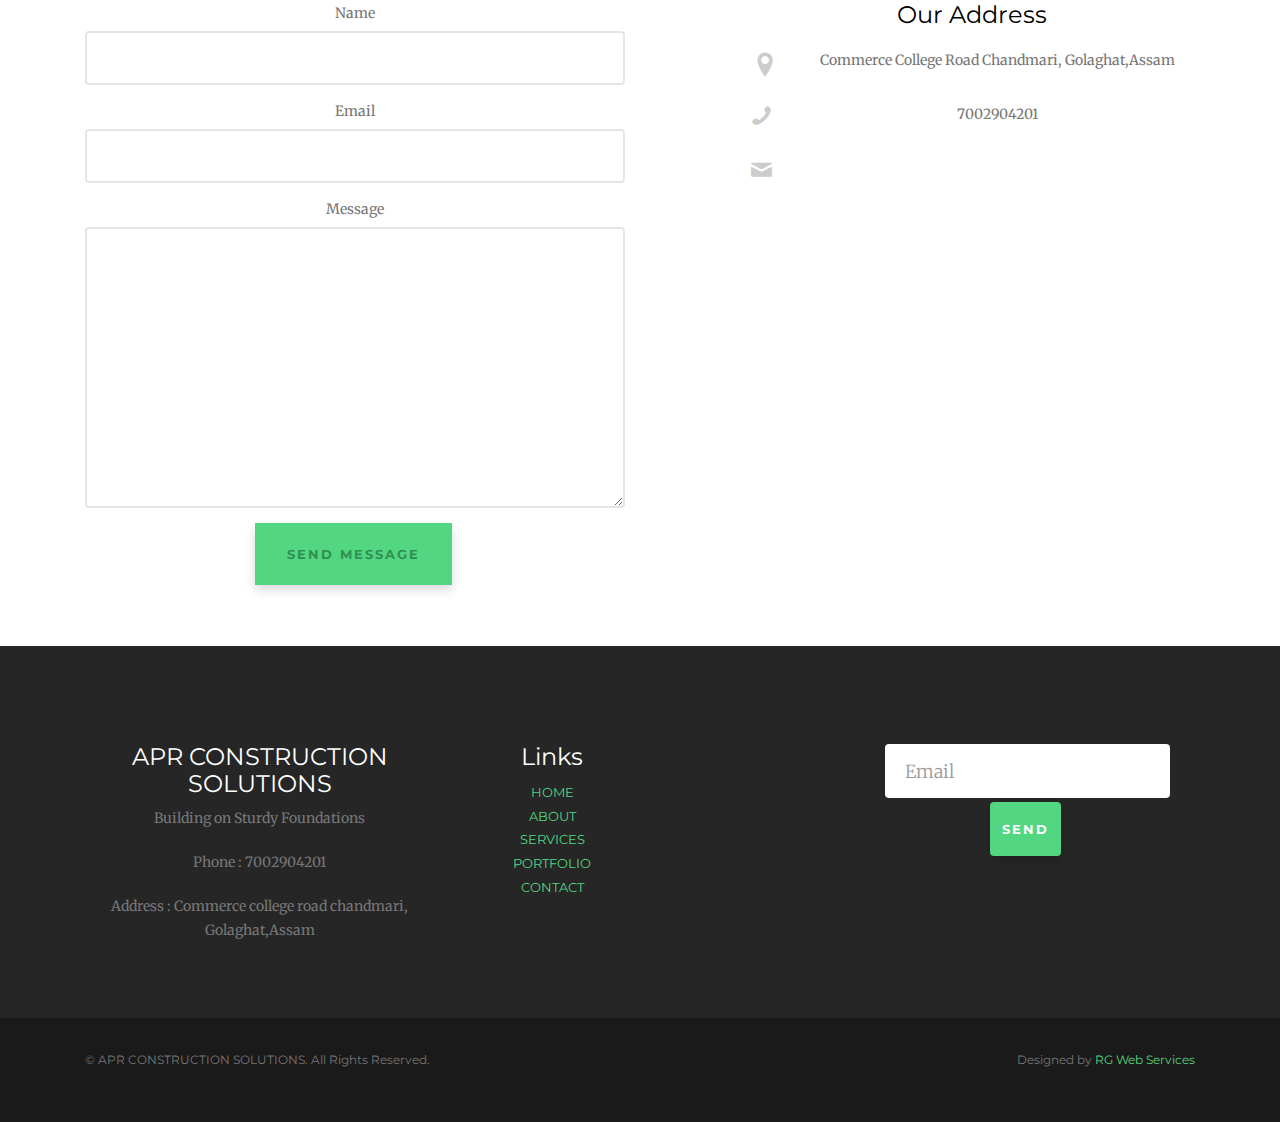
==== commit 1e53a8ef: "singlePageTransform" ====
--- a/index.html
+++ b/index.html
@@ -42,7 +42,10 @@
 
 	<!-- Theme style  -->
 	<link rel="stylesheet" href="css/style.css">
-
+	<!-- Jquery -->
+	<script src="js/jquery.min.js"></script>
+	<!-- Click -->
+	<script src="js/click.js"></script>
 	<!-- Modernizr JS -->
 	<script src="js/modernizr-2.6.2.min.js"></script>
 	<!-- FOR IE9 below -->
@@ -68,19 +71,19 @@
 						<div id="gtco-logo"><a href="index.html">APR CONSTRUCTION SOLUTIONS</div>
 					</div>
 					<div class="col-xs-10 text-right menu-1">
-						<ul>
-							<li class="active"><a href="index.html">Home</a></li>
-							<li><a href="about.html">About</a></li>
-							<li><a href="services.html">Services</a></li>
-							<li><a href="portfolio.html">Portfolio</a></li>
-							<li><a href="contact.html">Contact</a></li>
+						<ul >
+							<li><a href="#index">Home</a></li>
+							<li><a href="#about">About</a></li>
+							<li><a href="#services">Services</a></li>
+							<li><a href="#portfolio">Portfolio</a></li>
+							<li><a href="#contact">Contact</a></li>
 						</ul>
 					</div>
 				</div>
 				
 			</div>
 		</nav>
-
+		<a name="index"></a>
 		<div class="gtco-container">
 			<div class="row">
 				<div class="col-md-12">
@@ -177,7 +180,420 @@
 				</div>
 			</div>
 		</div>
-		<!-- END  -->
+		<!-- Services  -->
+		<a name="services"></a>
+		<div class="gtco-section gtco-services">
+			<div class="gtco-container">
+				<div class="row gtco-heading">
+					<div class="col-md-7 text-left">
+						<h2>Our Services</h2>
+						<p>
+APR CONSTRUCTION SOLUTIONS is a fully inclusive Construction Company based in Golaghat, Assam .
+ From initial design to final clean up, our results speak for themselves. With operations running since 2017 and a team of professionals who prioritize top quality service, we’re sure you’ll be satisfied with the excellent results we’ll deliver.</p>
+					</div>
+					<div class="col-md-3 col-md-push-2 text-center">
+						<p class="mt-md"><a href="contact.html" class="btn btn-special btn-block">Join our team</a></p>
+					</div>
+				</div>
+				<div class="row">
+					<div class="col-md-4 col-sm-6 col-xs-12">
+						<div class="feature-left">
+							<i class="ti-briefcase icon"></i>
+							<div class="copy">
+								<h3>Construction design</h3>
+								<h4>Of the Highest Quality</h4>
+								<p>APR CONSTRUCTION SOLUTIONS has loads of experience with this service, using respected equipment brands and trusted material providers. We offer professional and experienced help with your projects, helping to match your unique needs and budget. We strive to provide great customer service and clear communication so you can understand the progress of your job at every phase.</p>
+								<p><a href="contact.html" class="gtco-more">Learn more</a></p>
+							</div>
+						</div>
+					</div>
+					<div class="col-md-4 col-sm-6 col-xs-12">
+						<div class="feature-left">
+							<i class="ti-package icon"></i>
+							<div class="copy">
+								<h3>Building construction</h3>
+								<h4>Building Options</h4>
+								<p>Turn your project into the vision of your dreams by utilizing this service. Our experts will explain all your options and answer any of your questions. Our team works closely with each client to make sure we’re meeting, and exceeding expectations. Get in touch for more information.</p>
+								<p><a href="contact.html" class="gtco-more">Learn more</a></p>
+							</div>
+						</div>
+					</div>
+					
+					<div class="clearfix visible-sm-block"></div>
+
+					<div class="col-md-4 col-sm-6 col-xs-12">
+						<div class="feature-left">
+							<i class="ti-brush-alt icon"></i>
+							<div class="copy">
+								<h3>Interior Design</h3>
+								<p>Our APR construction Solutions will  help  you  to  Customize Design Your Dream Home & Commercial space. .</p>
+								<p><a href="contact.html" class="gtco-more">Learn more</a></p>
+							</div>
+						</div>
+					</div>	
+				</div>
+			</div>
+		</div>
+
+
+		<div class="gtco-section">
+			<div class="gtco-container">
+				<div class="row">
+
+				</div>
+			</div>
+		</div>
+<!-- Portfolio  -->
+<a name="portfolio"></a>
+			<div class="gtco-section">
+			<div class="gtco-container">
+				<div class="row gtco-heading">
+					<div class="col-md-7 text-left">
+						<h2>Works</h2>
+						<p>We understand the importance of picking the right company that’s experienced, dependable and affordable. With this service and our many others, we have the tools and experience to get the job done with the highest standards and at the best price. Let us know how we can help with your needs.</p>
+					</div>
+					<div class="col-md-3 col-md-push-2 text-center">
+						<p class="mt-md"><a href="contact.html" class="btn btn-special btn-block">Contact us</a></p>
+					</div>
+				</div>
+				<div class="row">
+
+					<div class="col-md-12" style="padding:5rem;">
+						<div class="owl-carousel owl-carousel-carousel">
+							<div class="item">
+								<div class="gtco-item">
+									<a href="#"><img src="images/1xam.jpeg" alt="" class="img-responsive"></a>
+					
+								</div>
+							</div>
+							<div class="item">
+								<div class="gtco-item">
+									<a href="#"><img src="images/2exam.jpeg" alt="" class="img-responsive"></a>
+								
+								</div>
+							</div>
+							<div class="item">
+								<div class="gtco-item">
+									<a href="#"><img src="images/3exam.jpeg" alt="" class="img-responsive"></a>
+								
+								</div>
+							</div>
+
+							<div class="item">
+								<div class="gtco-item">
+									<a href="#"><img src="images/4exam.jpeg" alt="" class="img-responsive"></a>
+									
+								</div>
+							</div>
+							<div class="item">
+								<div class="gtco-item">
+									<a href="#"><img src="images/5exam.jpeg" alt="" class="img-responsive"></a>
+								
+								</div>
+							</div>
+							<div class="item">
+								<div class="gtco-item">
+									<a href="#"><img src="images/6exam.jpeg" alt="" class="img-responsive"></a>
+								
+								</div>
+							</div>
+
+							<div class="item">
+								<div class="gtco-item">
+									<a href="#"><img src="images/7exam.jpeg" alt="" class="img-responsive"></a>
+								
+								</div>
+							</div>
+							<div class="item">
+								<div class="gtco-item">
+									<a href="#"><img src="images/8exam.jpeg" alt="" class="img-responsive"></a>
+								
+								</div>
+							</div>
+							<div class="item">
+								<div class="gtco-item">
+									<a href="#"><img src="images/9exam.jpeg" alt="" class="img-responsive"></a>	
+								</div>
+							</div>
+							<div class="item">
+								<div class="gtco-item">
+									<a href="#"><img src="images/10exam.jpeg" alt="" class="img-responsive"></a>
+					
+								</div>
+							</div>
+							<div class="item">
+								<div class="gtco-item">
+									<a href="#"><img src="images/11exam.jpeg" alt="" class="img-responsive"></a>
+								
+								</div>
+							</div>
+							<div class="item">
+								<div class="gtco-item">
+									<a href="#"><img src="images/12exam.jpeg" alt="" class="img-responsive"></a>
+								
+								</div>
+							</div>
+
+							<div class="item">
+								<div class="gtco-item">
+									<a href="#"><img src="images/13exam.jpeg" alt="" class="img-responsive"></a>
+									
+								</div>
+							</div>
+							<div class="item">
+								<div class="gtco-item">
+									<a href="#"><img src="images/14exam.jpeg" alt="" class="img-responsive"></a>
+								
+								</div>
+							</div>
+							<div class="item">
+								<div class="gtco-item">
+									<a href="#"><img src="images/15exam.jpeg" alt="" class="img-responsive"></a>
+								
+								</div>
+							</div>
+
+							<div class="item">
+								<div class="gtco-item">
+									<a href="#"><img src="images/16exam.jpeg" alt="" class="img-responsive"></a>
+								
+								</div>
+							</div>
+							<div class="item">
+								<div class="gtco-item">
+									<a href="#"><img src="images/17exam.jpeg" alt="" class="img-responsive"></a>
+								
+								</div>
+							</div>
+							<div class="item">
+								<div class="gtco-item">
+									<a href="#"><img src="images/18exam.jpeg" alt="" class="img-responsive"></a>	
+								</div>
+							</div>
+							
+							<div class="item">
+								<div class="gtco-item">
+									<a href="#"><img src="images/19exam.jpeg" alt="" class="img-responsive"></a>
+								
+								</div>
+							</div>
+							<div class="item">
+								<div class="gtco-item">
+									<a href="#"><img src="images/10exam.jpeg" alt="" class="img-responsive"></a>
+								
+								</div>
+							</div>
+							<div class="item">
+								<div class="gtco-item">
+									<a href="#"><img src="images/21exam.jpeg" alt="" class="img-responsive"></a>	
+								</div>
+							</div>
+						</div>
+					</div>
+					
+				</div>
+			</div>
+		</div>
+		<!-- END Work -->
+
+		<div class="gtco-section" align="center">
+			<div class="gtco-container" >		
+						<h2 >Testimonials</h2>				
+					<div class="col-md-12"  >
+						<div class="owl-carousel owl-carousel-carousel">
+							<div class="item">
+								<div class="gtco-staff" style="background-color: #52D681; padding:.7rem ; border-radius:15px;">
+									<img src="images/WhatsApp Image 2020-12-16 at 4.33.42 PM.jpeg" ;alt="" class="img-responsive">
+									<img src="images/WhatsApp Image 2020-12-16 at 4.33.41 PM (1).jpeg" alt="" class="img-responsive">
+								</div>
+							</div>
+							<div class="item">
+								<div class="gtco-staff" style="background-color: #52D681; padding:.7rem ; border-radius:15px;">
+									<img src="images/WhatsApp Image 2020-12-20 at 1.53.28 PM.jpeg" alt="" class="img-responsive">
+																	<p>I gratefully appreciate the performance of APR Construction Solutions, Golaghat regarding my house building designing, planning and supervising in pros and cons throughout the construction steps.
+I wish its continued success and prosperity in all its ventures in future.
+
+</p>
+<p>Thanking You</p>
+
+<p>(Dr Jadumoni Das)
+Court Road, Golaghat
+
+</p>
+								</div>
+							</div>
+							<div class="item">
+								<div class="gtco-staff" style="background-color: #52D681; padding:.7rem; border-radius:15px; ">
+									<img src="images/review.jpg" alt="" class="img-responsive">
+									<p>It’s been a nice experience with all the members of APR Construction Solutions while I have constructed my home. All the members are creative and have depth knowledge in their field of work. They leave the house owners tension free during the entire process of constructing their home. Nice and proper designs, marginal charge, timely visit to the construction sites are their specially.
+									</p>
+									<p>Wish them success in their field.</p>
+									<p>Nitumoni Phukan,Librarian,Debraj Roy College ,Golaghat,Assam PIN: 785621</p>
+								</div>
+							</div>
+							<div class="item">
+								<div class="gtco-staff" style="background-color: #52D681; padding:.7rem; border-radius:15px; ">
+									<img src="images/WhatsApp Image 2020-12-16 at 4.33.40 PM.jpeg" alt="" class="img-responsive">
+									<p>I highly appreciate the performnce of M/S APR CONSTRUCTION SOLUTIONS,Dergaon.
+									The young engineers are excellent in their work and also thank them to design my building.</p>
+									<p>I wish them bright future in their upcoming life with lot of success</p>
+									<p>Pankaj More</p>
+								</div>
+							</div>
+							
+					</div>
+					
+				</div>
+			</h2>
+		</div>
+	
+
+		<div class="gtco-section gto-features">
+			<div class="gtco-container">
+				<div class="row">
+					<div class="col-md-4">
+						<div class="feature-left">
+							<i class="ti-zip icon"></i>
+							<div class="copy">
+								<h3>Architect</h3>
+								
+							</div>
+						</div>
+					</div>
+					<div class="col-md-4">
+						<div class="feature-left">
+							<i class="ti-hummer icon"></i>
+							<div class="copy">
+								<h3>Planning</h3>
+						
+							</div>
+						</div>
+					</div>
+					<div class="col-md-4">
+						<div class="feature-left">
+							<i class="ti-brush-alt icon"></i>
+							<div class="copy">
+								<h3>Interion Design</h3>
+						
+							</div>
+						</div>
+					</div>
+				</div>
+			</div>
+		</div>
+		<!-- About -->
+
+		<a name="about"></a>
+	<div class="gtco-section">
+			<div class="gtco-container">
+				<div class="row gtco-heading">
+					<div class="col-md-7 text-left">
+						<h2>Our Team</h2>
+						<p>The key to any successful company is the staff who work there. At APR CONSTRUCTION SOLUTIONS, our employees are constantly striving to offer the finest quality products and highest level of service to ensure customer satisfaction. Whatever you need they will take care of you - and all with a smile on their face.</p>
+					</div>
+					<div class="col-md-3 col-md-push-2 text-center">
+						<p class="mt-md"><a href="contact.html" class="btn btn-special btn-block">Join our team</a></p>
+					</div>
+				</div>
+				<div class="row">
+
+					<div class="col-md-12" align=center>
+						<div class="owl-carousel owl-carousel-carousel">
+							<div class="item">
+								<div class="gtco-staff">
+									<img src="images/rg.webservice-___CGS-koBnWtq___-.jpg" alt="" class="img-responsive">
+									<h2>Produmnya Bora </h2>
+									<p class="role">Co- owner</p>
+								
+									<ul class="fh5co-social">
+										<li><a href="#"><i class="icon-facebook"></i></a></li>
+										<li><a href="#"><i class="icon-twitter"></i></a></li>
+										<li><a href="#"><i class="icon-linkedin"></i></a></li>
+									</ul>
+								</div>
+							</div>
+								<div class="item">
+								<div class="gtco-staff">
+									<img src="images/rg.webservice-___CGS-xCqnIt2___-.jpg" alt="" class="img-responsive">
+									<h2>Rituparna Sharmah </h2>
+									<p class="role">Co- owner</p>
+									
+									<ul class="fh5co-social">
+										<li><a href="#"><i class="icon-facebook"></i></a></li>
+										<li><a href="#"><i class="icon-twitter"></i></a></li>
+										<li><a href="#"><i class="icon-linkedin"></i></a></li>
+									</ul>
+								</div>
+							</div>
+								<div class="item">
+								<div class="gtco-staff">
+									<img src="images/rg.webservice-___CGS_NKZnEyQ___-.jpg" alt="" class="img-responsive">
+									<h2>Partha Protim Das</h2>
+									<p class="role">Co- owner</p>
+									
+									<ul class="fh5co-social">
+										<li><a href="#"><i class="icon-facebook"></i></a></li>
+										<li><a href="#"><i class="icon-twitter"></i></a></li>
+										<li><a href="#"><i class="icon-linkedin"></i></a></li>
+									</ul>
+								</div>
+							</div>
+							
+
+						</div>
+					</div>
+					
+				</div>
+			</div>
+		</div>
+		<a name="contact"></a>
+			<!-- Contact -->
+			<a name="contact"></a>
+		<div class="gtco-section">
+			<div class="gtco-container">
+				<div class="row gtco-heading">
+					<div class="col-md-7 text-left">
+						<h2>Contact</h2>
+						<p>No project is too big for APR CONSTRUCTION SOLUTIONS. Get in touch today to request a consultation.</p>
+					</div>
+					
+				</div>
+				<div class="row">
+					<div class="col-md-6">
+						<form action="#">
+							<div class="form-group">
+								<label for="name">Name</label>
+								<input type="text" class="form-control" id="name">
+							</div>
+							<div class="form-group">
+								<label for="name">Email</label>
+								<input type="text" class="form-control" id="email">
+							</div>
+							<div class="form-group">
+								<label for="message">Message</label>
+								<textarea name="" id="message" cols="30" rows="10" class="form-control"></textarea>
+							</div>
+							<div class="form-group">
+								<input type="submit" class="btn btn btn-special" value="Send Message">
+							</div>
+						</form>
+					</div>
+					<div class="col-md-5 col-md-push-1">
+						<div class="gtco-contact-info">
+							<h3>Our Address</h3>
+						
+							<ul >
+								<li class="address">Commerce College Road Chandmari, Golaghat,Assam</li>
+								<li class="phone">7002904201</li>
+								<li class="email"></li>
+							</ul>
+							
+						</div>
+						 <iframe src="https://maps.google.com/maps?q=Commerce%20College%20Road%20%20Golaghat&t=&z=13&ie=UTF8&iwloc=&output=embed" frameborder="0" style="border:0" width="500px" height="300px" ></iframe>
+					</div>
+				</div>
+			</div>
+		</div>
 
 
 		<footer id="gtco-footer" class="gtco-section" role="contentinfo">
@@ -194,11 +610,11 @@
 							<div class="col-md-6 gtco-footer-link">
 								<h3>Links</h3>
 								<ul class="gtco-list-link">
-									<li><a href="index">Home</a></li>
-									<li><a href="about.html">About</a></li>
-									<li><a href="services.html">Services</a></li>
-									<li><a href="portfolio.html">Portfolio</a></li>
-									<li><a href="contact.html">Contact</a></li>
+								<li ><a href="#index">Home</a></li>
+							<li><a href="#about">About</a></li>
+							<li><a href="#services">Services</a></li>
+							<li><a href="#portfolio">Portfolio</a></li>
+							<li><a href="#contact">Contact</a></li>
 								</ul>
 							</div>
 						
